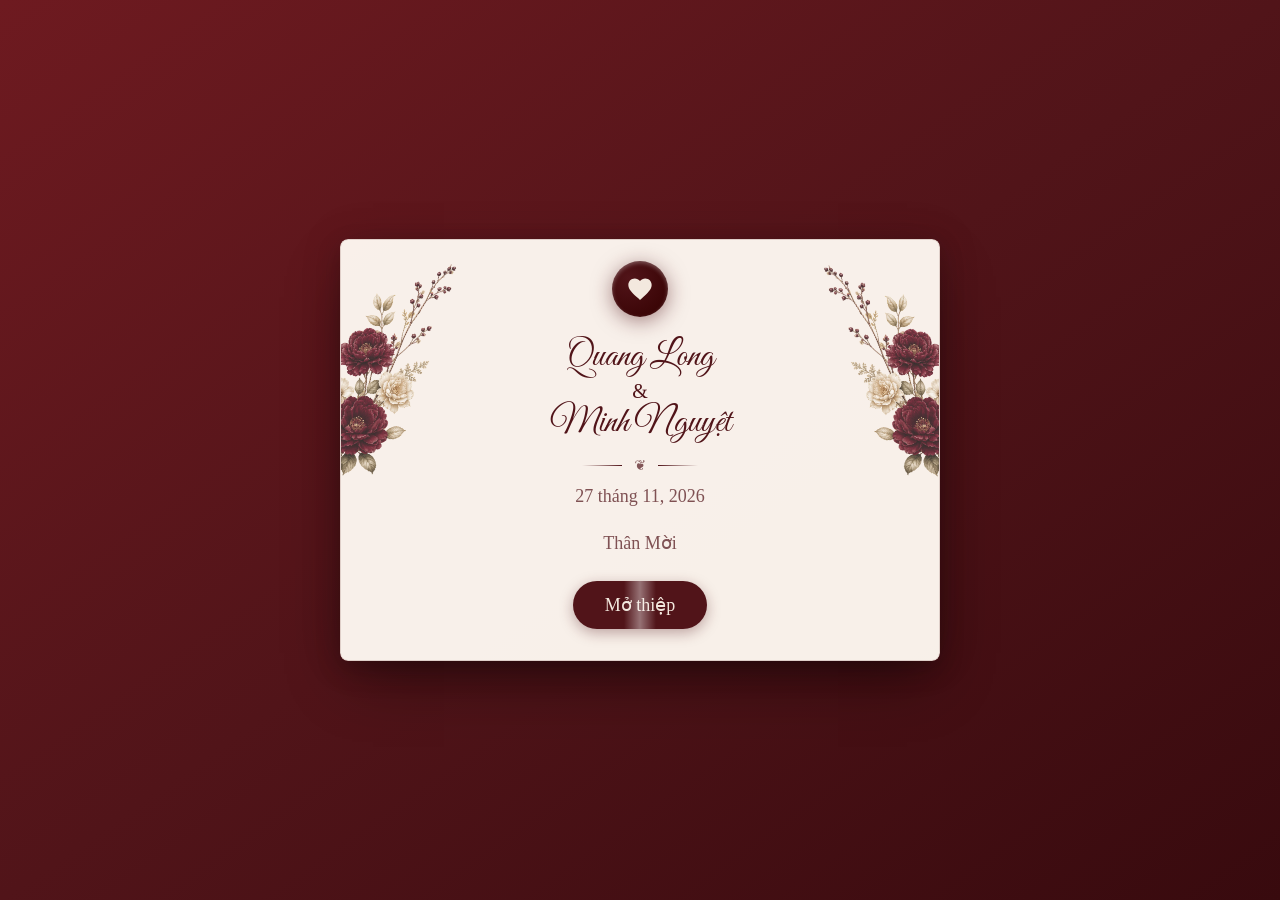
==== index.html @ a289c744 "Thiệp cưới Quang Long & Minh Nguyệt Co-Authored-By: Claude Opus 4.8 <noreply@anthropic.com>" ====
<!DOCTYPE html>
<html lang="vi" dir="ltr" data-theme="halloween">
<head>
  <meta charset="UTF-8">
  <meta name="viewport" content="width=device-width, initial-scale=1">
  <title>Thiệp cưới Quang Long &amp; Minh Nguyệt</title>
  <link rel="stylesheet" href="css/style.css">
</head>
<body class="font-sans">
  <div class="demo-page">
    <audio style="display:none" loop preload="auto" src="assets/music/nhac-nen.mp3"></audio>
    <div id="invitation" style="display: none;">
      <div class="min-h-screen w-full bg-white">
        <main class="min-h-screen w-full">
          <div class="flex w-full justify-center overflow-x-clip bg-white">
            <div class="pc-frame relative w-full max-w-[480px] md:max-w-[900px] md:mx-auto overflow-hidden md:border md:border-[#51141922] isolate" style="background-color: rgb(255, 247, 235); color: rgb(81, 20, 25);">
              <div aria-hidden="true" class="pointer-events-none absolute inset-0 z-0" style="background-image: url('assets/img/paper.webp'); background-size: 100% auto; background-position: center top; mix-blend-mode: multiply; opacity: 0.5;"></div>
              <header class="relative z-10 flex flex-col items-center overflow-x-clip px-9 pt-15 pb-14 text-center">
                <img alt="" aria-hidden="true" class="pointer-events-none absolute max-w-none object-contain opacity-[0.1] left-1/2 top-[26%] w-[170%] -translate-x-1/2" src="assets/img/castle-background.webp">
                <p class="relative z-10 whitespace-pre-line text-[15px] uppercase md:text-[18px]" style="font-family: 'Cormorant Garamond', 'Times New Roman', serif; color: rgb(89, 3, 16); letter-spacing: 0.16em; font-weight: 600;">Save The Date</p>
                <div class="relative z-10 mt-24 w-[82%] max-w-[330px] md:mt-28 md:max-w-[420px]">
                  <div class="relative aspect-[333/384]"><img alt="" aria-hidden="true" class="pointer-events-none absolute inset-0 z-10 w-full max-w-none" src="assets/img/envelope-background.webp"><div class="absolute left-[33%] top-[-2%] z-20 w-[64%]" style="animation: 6.5s ease-in-out 0.4s infinite normal none running drFloat; will-change: transform;"><div class="aspect-[221/309] rotate-[12deg] border-[7px] border-white bg-white shadow-[2px_2px_4px_rgba(0,0,0,0.25)]"><img alt="" class="h-full w-full object-cover" src="assets/img/cdecf6cfe2eeb3cfd63829abde62f1066f10a364ec27d4c997c0f51012c8803e.webp"></div></div><span aria-hidden="true" class="pointer-events-none absolute block -left-[2%] -top-[12%] z-[25] w-[42%]"><span class="block" style="animation: 5s ease-in-out 0s infinite normal none running drFloat; will-change: transform;"><img alt="" class="block w-full max-w-none object-contain drop-shadow-[3px_4px_3px_rgba(0,0,0,0.3)] rotate-[-17deg]" src="assets/img/flower2-decoration.webp"></span></span><img alt="" aria-hidden="true" class="pointer-events-none absolute bottom-0 left-0 z-30 w-full max-w-none" src="assets/img/envelope-cover.webp"></div>
                </div>
                <div class="cd-name-wrap relative z-10 mt-16 flex flex-col items-center gap-[22px] md:mt-20">
                  <p class="cd-script-name text-[clamp(38px,11vw,46px)] leading-none md:text-[58px]" style="font-family: 'Viaoda Libre', 'The Nautigal', cursive; color: rgb(81, 20, 25);">Nguyễn Quang Long</p>
                  <span aria-hidden="true" class="pointer-events-none absolute top-[37%] -translate-y-1/2 translate-x-[0px] text-[92px] leading-none md:text-[120px]" style="font-family: 'The Nautigal', cursive; color: rgba(81, 20, 25, 0.15);">&amp;</span>
                  <p class="cd-script-name text-[clamp(38px,11vw,46px)] leading-none md:text-[58px]" style="font-family: 'Viaoda Libre', 'The Nautigal', cursive; color: rgb(81, 20, 25);">Nguyễn Thị Minh Nguyệt</p>
                </div>
              </header>
              <section class="relative z-10 mx-auto w-[88%] max-w-[420px] md:max-w-[560px]"><span aria-hidden="true" class="pointer-events-none absolute block -right-[22%] bottom-[30%] z-20 w-[40%]" style="will-change: transform; transform: translateY(40px);"><span class="block" style="animation: 5.5s ease-in-out 0.6s infinite normal none running drFloat; will-change: transform;"><img alt="" class="block w-full max-w-none object-contain drop-shadow-[3px_4px_3px_rgba(0,0,0,0.3)]" src="assets/img/flower2-decoration.webp"></span></span><div class="relative overflow-hidden rounded-[13px] px-5 pb-10 pt-9 text-center shadow-[4px_4px_10px_rgba(0,0,0,0.25)]"><div aria-hidden="true" class="absolute inset-0 rounded-[13px]" style="background-color: rgb(81, 20, 25);"></div><img alt="" aria-hidden="true" class="pointer-events-none absolute inset-0 size-full max-w-none object-cover mix-blend-multiply opacity-40 rounded-[13px]" src="assets/img/paper.webp"><div class="relative z-10 flex flex-col items-center gap-6"><h2 class="uppercase text-center relative z-10" style="color: rgb(236, 228, 216); font-family: 'Times New Roman', serif; font-weight: 700; letter-spacing: 0.03em;"><span class="text-[20px]"><span dir="auto">THÔNG TIN LỄ CƯỚI</span></span></h2><div class="relative grid grid-cols-[1fr_auto_1fr] grid-rows-[repeat(4,auto)] justify-center gap-x-8 gap-y-[3px] text-center" style="color: rgb(236, 228, 216); font-family: Baskerville, 'Times New Roman', serif;"><div class="row-span-4 grid min-w-0 grid-rows-subgrid justify-items-center"><span class="text-[12px]" style="color: rgba(236, 228, 216, 0.7);"><span dir="auto">Ông Bà</span></span><span class="text-[12px] font-semibold [overflow-wrap:anywhere] [overflow-wrap:anywhere]" style="color: rgb(236, 228, 216); font-size: 16px;"><span dir="auto">Nguyễn Văn Hát</span></span><span class="text-[12px] font-semibold [overflow-wrap:anywhere] [overflow-wrap:anywhere]" style="color: rgb(236, 228, 216); font-size: 16px;"><span dir="auto">Nguyễn Thị Nga</span></span><div class="whitespace-pre-line [overflow-wrap:anywhere] mt-1 flex w-full flex-col whitespace-pre-line text-[10px] leading-tight" style="color: rgba(236, 228, 216, 0.7);"><span dir="auto">Bắc Ninh</span></div></div><div class="row-span-4 h-[50px] w-[1px] shrink-0 self-center" style="background-color: rgba(236, 228, 216, 0.4);"></div><div class="row-span-4 grid min-w-0 grid-rows-subgrid justify-items-center"><span class="text-[12px]" style="color: rgba(236, 228, 216, 0.7);"><span dir="auto">Ông Bà</span></span><span class="text-[12px] font-semibold [overflow-wrap:anywhere] [overflow-wrap:anywhere]" style="color: rgb(236, 228, 216); font-size: 16px;"><span dir="auto">Nguyễn Hải Hoàng</span></span><span class="text-[12px] font-semibold [overflow-wrap:anywhere] [overflow-wrap:anywhere]" style="color: rgb(236, 228, 216); font-size: 16px;"><span dir="auto">Nguyễn Thị Thùy Dương</span></span><div class="whitespace-pre-line [overflow-wrap:anywhere] mt-1 flex w-full flex-col whitespace-pre-line text-[10px] leading-tight" style="color: rgba(236, 228, 216, 0.7);"><span dir="auto">Bắc Ninh</span></div></div></div><div class="relative flex flex-col gap-1 text-center text-[12px] md:text-[13px] mx-auto md:max-w-[560px]" style="white-space: pre-line; font-family: Baskerville, 'Times New Roman', serif; color: rgb(236, 228, 216);"><span dir="auto">TRÂN TRỌNG BÁO TIN
LỄ THÀNH HÔN CỦA CON CHÚNG TÔI</span></div><div class="w-full min-w-0 relative flex w-full min-w-0 flex-col items-center text-center gap-3 md:gap-4"><h3 class="w-[80%] min-h-[80px] flex items-center justify-center leading-[52px] md:leading-[60px] whitespace-nowrap" style="font-size: 46px; font-family: 'Viaoda Libre', 'The Nautigal', cursive; color: rgb(236, 228, 216);">Quang Long</h3><div class="text-[10px] uppercase" style="color: rgba(236, 228, 216, 0.7); font-family: Uchen, Baskerville, serif; letter-spacing: 0.14em;"><span dir="auto">Trưởng Nam</span></div><div class="text-[35px]" style="color: rgb(236, 228, 216); font-family: 'Ms Madi', cursive;">&amp;</div><h3 class="w-[80%] min-h-[80px] flex items-center justify-center leading-[52px] md:leading-[60px] whitespace-nowrap" style="font-size: 46px; font-family: 'Viaoda Libre', 'The Nautigal', cursive; color: rgb(236, 228, 216);">Minh Nguyệt</h3><div class="text-[10px] uppercase" style="color: rgba(236, 228, 216, 0.7); font-family: Uchen, Baskerville, serif; letter-spacing: 0.14em;"><span dir="auto">Trưởng Nữ</span></div></div><div class="relative flex flex-col items-center gap-4 md:gap-5 text-center" style="font-family: Baskerville, 'Times New Roman', serif;"><div style="color: rgba(236, 228, 216, 0.7);"><span dir="auto" class="whitespace-pre-line font-normal text-[16px] md:text-[18px] text-center">LỄ THÀNH HÔN ĐƯỢC CỬ HÀNH TẠI
TƯ GIA</span></div><div class="flex w-full max-w-[180px] md:max-w-[210px] items-center justify-between px-0 text-[13px] md:text-[15px] uppercase whitespace-nowrap min-w-max gap-x-3" style="color: rgba(236, 228, 216, 0.7);"><span>VÀO LÚC 16:00</span><span><span dir="auto">THỨ SÁU</span></span></div><div class="flex items-center justify-center gap-4" style="color: rgb(236, 228, 216);"><span class="text-[40px] md:text-[46px] leading-none" style="font-family: 'Times New Roman', serif; color: rgb(236, 228, 216);">27</span><div class="h-[46px] w-px" style="background-color: rgba(236, 228, 216, 0.45);"></div><div class="flex flex-col items-start justify-center gap-1 text-left"><span class="text-[14px] md:text-[18px] uppercase" style="font-family: 'Times New Roman', serif; color: rgb(236, 228, 216);"><span dir="auto">THÁNG 11</span></span><span class="text-[14px] md:text-[18px] uppercase" style="font-family: 'Times New Roman', serif; color: rgb(236, 228, 216);">2026</span></div></div><div class="text-xs md:text-sm uppercase tracking-[0.12em] px-0" style="color: rgba(236, 228, 216, 0.7); font-family: Baskerville, 'Times New Roman', serif;">(Tức ngày 19 tháng 10 năm Bính Ngọ)</div></div></div></div></section>
              <div class="relative z-10 overflow-x-clip"><img alt="" aria-hidden="true" class="pointer-events-none absolute max-w-none object-contain opacity-[0.1] left-1/2 top-[-6%] w-[150%] -translate-x-1/2" src="assets/img/castle-background.webp"><div class="relative z-10 flex flex-col items-center px-6 pb-10 pt-10"><h2 class="uppercase text-center relative z-10" style="color: rgb(81, 20, 25); font-family: 'Times New Roman', serif; font-weight: 700; font-size: 22px; letter-spacing: 0.03em;"><span dir="auto">Album Ảnh</span></h2><div class="relative z-10 mt-5 w-full max-w-[380px] md:max-w-[600px]"><div class="relative h-[340px] md:h-[520px] touch-pan-y"><button type="button" aria-label="Previous photo" class="hidden md:flex absolute left-0 top-1/2 -translate-y-1/2 z-[200] w-8 h-8 items-center justify-center rounded-full bg-base-200/60 hover:bg-base-200 transition-colors" id="album-prev"><svg class="w-4 h-4" fill="none" stroke="currentColor" stroke-width="2.5" viewBox="0 0 24 24"><path stroke-linecap="round" stroke-linejoin="round" d="M15.75 19.5L8.25 12l7.5-7.5"/></svg></button><button type="button" aria-label="Next photo" class="hidden md:flex absolute right-0 top-1/2 -translate-y-1/2 z-[200] w-8 h-8 items-center justify-center rounded-full bg-base-200/60 hover:bg-base-200 transition-colors" id="album-next"><svg class="w-4 h-4" fill="none" stroke="currentColor" stroke-width="2.5" viewBox="0 0 24 24"><path stroke-linecap="round" stroke-linejoin="round" d="M8.25 4.5l7.5 7.5-7.5 7.5"/></svg></button><div class="relative w-full h-full flex items-center justify-center" style="perspective: 1000px;" id="album-stage"><div style="aspect-ratio: 0.666992 / 1; transition-duration: 1100ms; transform: translateX(0%) translateZ(0px) rotateY(0deg) scale(1); opacity: 1; z-index: 100;" class="absolute h-[92%] rounded-2xl overflow-hidden shadow-xl cursor-pointer transition-all ease-in-out ring-2 ring-white/30"><img alt="Wedding photo 1" class="h-full w-full object-cover" src="assets/img/abd329aeb24dfdb5db34be2cd39ccbe4b5b0f943f66a89f8c855b2d615cc4e24.webp" style="object-position: 50% 50%;"></div><div style="aspect-ratio: 0.666504 / 1; transition-duration: 1100ms; transform: translateX(60%) translateZ(-150px) rotateY(45deg) scale(0.85); opacity: 0.75; z-index: 99;" class="absolute h-[92%] rounded-2xl overflow-hidden shadow-xl cursor-pointer transition-all ease-in-out"><img alt="Wedding photo 2" class="h-full w-full object-cover" src="assets/img/09c78712bd94460430a8a633a8e72a0576016ea56e183d89d97c551649ee9ece.webp" style="object-position: 50% 50%;"></div><div style="aspect-ratio: 0.666992 / 1; transition-duration: 1100ms; transform: translateX(120%) translateZ(-300px) rotateY(90deg) scale(0.7); opacity: 0.5; z-index: 98;" class="absolute h-[92%] rounded-2xl overflow-hidden shadow-xl cursor-pointer transition-all ease-in-out"><img alt="Wedding photo 3" class="h-full w-full object-cover" src="assets/img/d7695e2fed94d3347e78455624c26164a088b3a365bce422de1ef752fdcab2c1.webp" style="object-position: 50% 50%;"></div><div style="aspect-ratio: 0.666992 / 1; transition-duration: 1100ms; transform: translateX(180%) translateZ(-450px) rotateY(135deg) scale(0.7); opacity: 0.3; z-index: 97;" class="absolute h-[92%] rounded-2xl overflow-hidden shadow-xl cursor-pointer transition-all ease-in-out"><img alt="Wedding photo 4" class="h-full w-full object-cover" src="assets/img/07db56b959aa4410010132a54bfbedd0518e911389a0c6623b946096377bbb97.webp" style="object-position: 50% 50%;"></div><div style="aspect-ratio: 0.713867 / 1; transition-duration: 1100ms; transform: translateX(-180%) translateZ(-450px) rotateY(-135deg) scale(0.7); opacity: 0.3; z-index: 97;" class="absolute h-[92%] rounded-2xl overflow-hidden shadow-xl cursor-pointer transition-all ease-in-out"><img alt="Wedding photo 5" class="h-full w-full object-cover" src="assets/img/a054d52f9d4d1ed606a4226463f555e359dee874ba7138eab94e10a18b39ddda.webp" style="object-position: 50% 50%;"></div><div style="aspect-ratio: 0.666992 / 1; transition-duration: 1100ms; transform: translateX(-120%) translateZ(-300px) rotateY(-90deg) scale(0.7); opacity: 0.5; z-index: 98;" class="absolute h-[92%] rounded-2xl overflow-hidden shadow-xl cursor-pointer transition-all ease-in-out"><img alt="Wedding photo 6" class="h-full w-full object-cover" src="assets/img/1cfc881768c6a5c42054d40c4239f4f56b59a159692734f3deb8e79fc55499d2.webp" style="object-position: 50% 50%;"></div><div style="aspect-ratio: 0.666992 / 1; transition-duration: 1100ms; transform: translateX(-60%) translateZ(-150px) rotateY(-45deg) scale(0.85); opacity: 0.75; z-index: 99;" class="absolute h-[92%] rounded-2xl overflow-hidden shadow-xl cursor-pointer transition-all ease-in-out"><img alt="Wedding photo 7" class="h-full w-full object-cover" src="assets/img/e13655d0de07f307824d9dd1ad5a399434ebc0c016d86aaa4c1bde7452a4abb1.webp" style="object-position: 50% 50%;"></div></div></div><div class="flex justify-center gap-1.5 mt-3" id="album-dots"><button type="button" aria-label="Go to photo 1" class="rounded-full transition-all duration-300 h-2 bg-current w-6 opacity-70"></button><button type="button" aria-label="Go to photo 2" class="rounded-full transition-all duration-300 w-2 h-2 bg-current opacity-25 hover:opacity-40"></button><button type="button" aria-label="Go to photo 3" class="rounded-full transition-all duration-300 w-2 h-2 bg-current opacity-25 hover:opacity-40"></button><button type="button" aria-label="Go to photo 4" class="rounded-full transition-all duration-300 w-2 h-2 bg-current opacity-25 hover:opacity-40"></button><button type="button" aria-label="Go to photo 5" class="rounded-full transition-all duration-300 w-2 h-2 bg-current opacity-25 hover:opacity-40"></button><button type="button" aria-label="Go to photo 6" class="rounded-full transition-all duration-300 w-2 h-2 bg-current opacity-25 hover:opacity-40"></button><button type="button" aria-label="Go to photo 7" class="rounded-full transition-all duration-300 w-2 h-2 bg-current opacity-25 hover:opacity-40"></button></div></div></div></div>
              <section class="relative z-10 mx-auto mb-4 w-[88%] max-w-[420px] md:max-w-[560px]"><span aria-hidden="true" class="pointer-events-none absolute block -left-[18%] top-[10%] z-20 w-[24%]" style="will-change: transform; transform: translateY(40px);"><span class="block" style="animation: 6s ease-in-out 0.3s infinite normal none running drFloat; will-change: transform;"><img alt="" class="block w-full max-w-none object-contain drop-shadow-[3px_4px_3px_rgba(0,0,0,0.3)]" src="assets/img/flower2-decoration.webp"></span></span><div class="relative overflow-hidden rounded-[10px] px-5 py-9 text-center shadow-[4px_4px_10px_rgba(0,0,0,0.25)]"><div aria-hidden="true" class="absolute inset-0 rounded-[10px]" style="background-color: rgb(81, 20, 25);"></div><img alt="" aria-hidden="true" class="pointer-events-none absolute inset-0 size-full max-w-none object-cover mix-blend-multiply opacity-40 rounded-[10px]" src="assets/img/paper.webp"><div class="relative z-10 flex flex-col items-center gap-6"><h2 class="uppercase text-center relative z-10" style="color: rgb(236, 228, 216); font-family: 'Times New Roman', serif; font-weight: 700; letter-spacing: 0.03em;"><span class="text-[20px]"><span dir="auto">THÔNG TIN TIỆC CƯỚI</span></span></h2><div class="flex flex-col items-center gap-4 md:gap-5 text-center" style="font-family: Baskerville, 'Times New Roman', serif; color: rgb(236, 228, 216);"><h3 class="font-normal uppercase text-[20px] md:text-[26px] flex flex-col items-center" style="color: rgb(236, 228, 216); font-family: Baskerville, 'Times New Roman', serif; text-transform: uppercase;"><span dir="auto">Tiệc cưới sẽ diễn ra vào lúc:</span></h3><div class="flex w-full max-w-[130px] items-center justify-between px-0 text-[13px] md:text-[15px] uppercase whitespace-nowrap min-w-max gap-x-3" style="color: rgba(236, 228, 216, 0.7); font-family: Baskerville, 'Times New Roman', serif;"><span>18:00</span><span><span dir="auto">THỨ SÁU</span></span></div><div class="flex items-center justify-center gap-4" style="color: rgb(236, 228, 216); font-family: 'Times New Roman', serif;"><span class="text-[40px] md:text-[46px] leading-none" style="color: rgb(236, 228, 216); font-family: 'Times New Roman', serif;">27</span><div class="h-[46px] w-px" style="background-color: rgba(236, 228, 216, 0.45);"></div><div class="flex flex-col items-start justify-center gap-1 text-left"><span class="text-[12px] md:text-[16px] uppercase" style="color: rgb(236, 228, 216); font-family: 'Times New Roman', serif;"><span dir="auto">THÁNG 11</span></span><span class="text-[18px] md:text-[24px]" style="color: rgb(236, 228, 216); font-family: 'Times New Roman', serif;">2026</span></div></div><div class="text-xs md:text-base uppercase tracking-[0.12em] px-0" style="color: rgba(236, 228, 216, 0.7); font-family: Baskerville, 'Times New Roman', serif;">(Tức ngày 19 tháng 10 năm Bính Ngọ)</div><div class="flex items-center justify-center gap-8 mt-4"><div class="flex flex-col items-center"><span class="text-xs uppercase tracking-wider" style="color: rgba(236, 228, 216, 0.7); font-family: Baskerville, 'Times New Roman', serif;"><span dir="auto">Đón khách</span></span><span class="text-lg md:text-xl font-medium mt-1" style="color: rgb(236, 228, 216); font-family: Baskerville, 'Times New Roman', serif;">17:30</span></div><div class="flex flex-col items-center"><span class="text-xs uppercase tracking-wider" style="color: rgba(236, 228, 216, 0.7); font-family: Baskerville, 'Times New Roman', serif;"><span dir="auto">Khai tiệc</span></span><span class="text-lg md:text-xl font-medium mt-1" style="color: rgb(236, 228, 216); font-family: Baskerville, 'Times New Roman', serif;">18:00</span></div></div><div class="mt-3 mx-auto w-fit max-w-full overflow-hidden rounded-[10px] px-4 pb-4 pt-2" style="background-color: rgb(236, 228, 216);"><div class="w-full max-w-[280px] md:max-w-[310px] mx-auto rounded-lg overflow-hidden !max-w-none !w-[280px] md:!w-[330px] mx-auto" style="color: rgb(81, 20, 25);"><div class="text-center py-2.5 text-[13px] md:text-[14px] font-semibold tracking-wide border-b !font-normal" style="border-color: color-mix(in srgb, rgb(81, 20, 25) 27%, transparent 73%); font-family: 'The Nautigal', cursive; color: rgb(81, 20, 25); font-size: 28px;">Tháng 11 / 2026</div><div class="grid grid-cols-7 border-b-2" style="border-color: rgb(81, 20, 25);"><div class="text-center py-1.5 text-[10px] md:text-[11px] font-medium opacity-60">T2</div><div class="text-center py-1.5 text-[10px] md:text-[11px] font-medium opacity-60">T3</div><div class="text-center py-1.5 text-[10px] md:text-[11px] font-medium opacity-60">T4</div><div class="text-center py-1.5 text-[10px] md:text-[11px] font-medium opacity-60">T5</div><div class="text-center py-1.5 text-[10px] md:text-[11px] font-medium opacity-60">T6</div><div class="text-center py-1.5 text-[10px] md:text-[11px] font-medium opacity-60">T7</div><div class="text-center py-1.5 text-[10px] md:text-[11px] font-medium opacity-60">CN</div></div><div class="grid grid-cols-7 gap-y-0.5 px-1 py-2"><div class="flex items-center justify-center h-[30px] md:h-[34px]"></div><div class="flex items-center justify-center h-[30px] md:h-[34px]"></div><div class="flex items-center justify-center h-[30px] md:h-[34px]"></div><div class="flex items-center justify-center h-[30px] md:h-[34px]"></div><div class="flex items-center justify-center h-[30px] md:h-[34px]"></div><div class="flex items-center justify-center h-[30px] md:h-[34px]"></div><div class="flex items-center justify-center h-[30px] md:h-[34px]"><span class="text-[12px] md:text-[13px]">1</span></div><div class="flex items-center justify-center h-[30px] md:h-[34px]"><span class="text-[12px] md:text-[13px]">2</span></div><div class="flex items-center justify-center h-[30px] md:h-[34px]"><span class="text-[12px] md:text-[13px]">3</span></div><div class="flex items-center justify-center h-[30px] md:h-[34px]"><span class="text-[12px] md:text-[13px]">4</span></div><div class="flex items-center justify-center h-[30px] md:h-[34px]"><span class="text-[12px] md:text-[13px]">5</span></div><div class="flex items-center justify-center h-[30px] md:h-[34px]"><span class="text-[12px] md:text-[13px]">6</span></div><div class="flex items-center justify-center h-[30px] md:h-[34px]"><span class="text-[12px] md:text-[13px]">7</span></div><div class="flex items-center justify-center h-[30px] md:h-[34px]"><span class="text-[12px] md:text-[13px]">8</span></div><div class="flex items-center justify-center h-[30px] md:h-[34px]"><span class="text-[12px] md:text-[13px]">9</span></div><div class="flex items-center justify-center h-[30px] md:h-[34px]"><span class="text-[12px] md:text-[13px]">10</span></div><div class="flex items-center justify-center h-[30px] md:h-[34px]"><span class="text-[12px] md:text-[13px]">11</span></div><div class="flex items-center justify-center h-[30px] md:h-[34px]"><span class="text-[12px] md:text-[13px]">12</span></div><div class="flex items-center justify-center h-[30px] md:h-[34px]"><span class="text-[12px] md:text-[13px]">13</span></div><div class="flex items-center justify-center h-[30px] md:h-[34px]"><span class="text-[12px] md:text-[13px]">14</span></div><div class="flex items-center justify-center h-[30px] md:h-[34px]"><span class="text-[12px] md:text-[13px]">15</span></div><div class="flex items-center justify-center h-[30px] md:h-[34px]"><span class="text-[12px] md:text-[13px]">16</span></div><div class="flex items-center justify-center h-[30px] md:h-[34px]"><span class="text-[12px] md:text-[13px]">17</span></div><div class="flex items-center justify-center h-[30px] md:h-[34px]"><span class="text-[12px] md:text-[13px]">18</span></div><div class="flex items-center justify-center h-[30px] md:h-[34px]"><span class="text-[12px] md:text-[13px]">19</span></div><div class="flex items-center justify-center h-[30px] md:h-[34px]"><span class="text-[12px] md:text-[13px]">20</span></div><div class="flex items-center justify-center h-[30px] md:h-[34px]"><span class="text-[12px] md:text-[13px]">21</span></div><div class="flex items-center justify-center h-[30px] md:h-[34px]"><span class="text-[12px] md:text-[13px]">22</span></div><div class="flex items-center justify-center h-[30px] md:h-[34px]"><span class="text-[12px] md:text-[13px]">23</span></div><div class="flex items-center justify-center h-[30px] md:h-[34px]"><span class="text-[12px] md:text-[13px]">24</span></div><div class="flex items-center justify-center h-[30px] md:h-[34px]"><span class="text-[12px] md:text-[13px]">25</span></div><div class="flex items-center justify-center h-[30px] md:h-[34px]"><span class="text-[12px] md:text-[13px]">26</span></div><div class="flex items-center justify-center h-[30px] md:h-[34px]"><div class="relative w-[26px] h-[24px] md:w-[30px] md:h-[28px] flex items-center justify-center"><svg viewBox="0 0 24 22" class="absolute inset-0 w-full h-full drop-shadow-sm" fill="#511419"><path d="M12 21C12 21 1.5 13.5 1.5 7.5C1.5 4.46 3.96 2 7 2C8.76 2 10.35 2.81 11.4 4.09L12 4.8L12.6 4.09C13.65 2.81 15.24 2 17 2C20.04 2 22.5 4.46 22.5 7.5C22.5 13.5 12 21 12 21Z"/></svg><span class="relative z-10 text-[11px] md:text-[12px] font-bold" style="color: rgb(255, 255, 255);">27</span></div></div><div class="flex items-center justify-center h-[30px] md:h-[34px]"><span class="text-[12px] md:text-[13px]">28</span></div><div class="flex items-center justify-center h-[30px] md:h-[34px]"><span class="text-[12px] md:text-[13px]">29</span></div><div class="flex items-center justify-center h-[30px] md:h-[34px]"><span class="text-[12px] md:text-[13px]">30</span></div></div></div></div><a href="https://www.google.com/calendar/render?action=TEMPLATE&amp;text=L%E1%BB%85%20c%C6%B0%E1%BB%9Bi%20Nguy%E1%BB%85n%20Quang%20Long%20%26%20Nguy%E1%BB%85n%20Th%E1%BB%8B%20Minh%20Nguy%E1%BB%87t&amp;dates=20261127T090000Z/20261127T110000Z&amp;ctz=Asia/Ho_Chi_Minh&amp;details=L%E1%BB%85%20th%C3%A0nh%20h%C3%B4n%20c%E1%BB%A7a%20Nguy%E1%BB%85n%20Quang%20Long%20%26%20Nguy%E1%BB%85n%20Th%E1%BB%8B%20Minh%20Nguy%E1%BB%87t%20t%E1%BA%A1i%20119A%20%C4%90%C6%B0%E1%BB%9Dng%20%C3%82u%20C%C6%A1%2C%20Kinh%20B%E1%BA%AFc%2C%20B%E1%BA%AFc%20Ninh&amp;location=119A%20%C4%90%C6%B0%E1%BB%9Dng%20%C3%82u%20C%C6%A1%2C%20Kinh%20B%E1%BA%AFc%2C%20B%E1%BA%AFc%20Ninh" target="_blank" rel="noopener noreferrer" class="mt-3 inline-flex items-center justify-center text-sm underline underline-offset-4" style="color: rgb(236, 228, 216); font-family: 'Times New Roman', serif; background: none;"><span dir="auto">Thêm vào lịch</span></a></div></div></div></section>
              <div class="relative z-10 overflow-x-clip"><img alt="" aria-hidden="true" class="pointer-events-none absolute max-w-none object-contain opacity-[0.1] left-1/2 top-[-1%] w-[158%] -translate-x-1/2" src="assets/img/castle-background.webp"><section class="relative z-10 flex w-full flex-col items-center px-6 pb-8 pt-8"><div class="relative text-center"><h3 class="uppercase text-center" style="color: rgb(81, 20, 25); font-family: 'Times New Roman', serif; font-weight: 700; letter-spacing: 0.03em;"><span dir="auto">Tiệc cưới sẽ tổ chức tại</span></h3><div class="whitespace-pre-line mx-auto mt-2 max-w-[260px] text-center text-[12px] leading-relaxed md:max-w-[440px] md:text-[14px]" style="background-color: transparent; color: rgba(81, 20, 25, 0.8); font-family: Baskerville, 'Times New Roman', serif;"><span dir="auto">Trung Tâm Tiệc Cưới Dolphin Palace
119A Đường Âu Cơ, phường Kinh Bắc, Bắc Ninh</span></div></div><div class="relative flex flex-col items-center gap-4 md:gap-5 w-full"><iframe class="mt-3 h-[268px] w-full max-w-[338px] overflow-hidden rounded-[15px] md:h-[380px] md:max-w-[560px]" src="https://www.google.com/maps?q=Dolphin%20Palace%2C%20%C3%82u%20C%C6%A1%2C%20Kinh%20B%E1%BA%AFc%2C%20B%E1%BA%AFc%20Ninh&amp;output=embed" allowfullscreen referrerpolicy="no-referrer-when-downgrade" style="border-color: rgb(81, 20, 25);"></iframe><a href="https://www.google.com/maps/dir/?api=1&amp;destination=Nh%C3%A0%20h%C3%A0ng%20Dolphin%20-%20Trung%20t%C3%A2m%20T%E1%BB%95%20ch%E1%BB%A9c%20s%E1%BB%B1%20ki%E1%BB%87n%20%26%20Ti%E1%BB%87c%20c%C6%B0%E1%BB%9Bi%20Dolphin%20Palace%2C%20B%E1%BA%AFc%20Ninh" target="_blank" rel="noopener noreferrer" class="inline-flex items-center gap-2 rounded-full px-5 py-2 text-sm md:text-base font-semibold transition-transform hover:scale-[1.03]" style="background-color: transparent; color: rgba(81, 20, 25, 0.8); font-family: Baskerville, 'Times New Roman', serif;"><svg class="h-4 w-4 shrink-0" viewBox="0 0 24 24" fill="none" stroke="currentColor" stroke-width="2" stroke-linecap="round" stroke-linejoin="round" aria-hidden="true"><polygon points="3 11 22 2 13 21 11 13 3 11"/></svg><span>Chỉ đường</span></a></div></section></div>
              <section class="relative z-10 mx-auto my-4 w-[88%] max-w-[420px] md:max-w-[560px]"><span aria-hidden="true" class="pointer-events-none absolute block -right-[16%] -top-[12%] z-20 w-[30%]" style="will-change: transform; transform: translateY(40px);"><span class="block" style="animation: 5.2s ease-in-out 0.9s infinite normal none running drFloat; will-change: transform;"><img alt="" class="block w-full max-w-none object-contain drop-shadow-[3px_4px_3px_rgba(0,0,0,0.3)]" src="assets/img/flower2-decoration.webp"></span></span><div class="relative overflow-hidden rounded-[10px] px-6 py-9 shadow-[4px_4px_10px_rgba(0,0,0,0.25)]"><div aria-hidden="true" class="absolute inset-0 rounded-[10px]" style="background-color: rgb(81, 20, 25);"></div><img alt="" aria-hidden="true" class="pointer-events-none absolute inset-0 size-full max-w-none object-cover mix-blend-multiply opacity-40 rounded-[10px]" src="assets/img/paper.webp"><div class="relative z-10 flex flex-col gap-4 px-2"><h2 class="uppercase text-center text-[20px]" style="color: rgb(236, 228, 216); font-family: 'Times New Roman', serif; font-weight: 700; letter-spacing: 0.03em;"><span dir="auto">LỊCH TRÌNH NGÀY CƯỚI</span></h2><ol class="relative mx-auto grid w-full max-w-[460px] grid-cols-[minmax(0,1fr)_16px_minmax(0,1fr)] items-center gap-x-6 md:gap-x-8 gap-y-8 md:gap-y-10" style="font-family: 'Times New Roman', serif;"><li class="contents"><span class="pt-0.5 text-right text-[16px] md:text-[17px] tabular-nums tracking-wide leading-snug" style="color: rgb(236, 228, 216); font-family: 'Times New Roman', serif;">17:00</span><span aria-hidden="true" class="relative flex items-center justify-center self-stretch"><span class="absolute left-1/2 -translate-x-1/2 w-px top-1/2 -bottom-8 md:-bottom-10" style="background-color: color-mix(in srgb, rgb(236, 228, 216) 40%, transparent 60%);"></span><span class="relative block h-2.5 w-2.5 rounded-full" style="background-color: rgb(236, 228, 216); box-shadow: color-mix(in srgb, rgb(236, 228, 216) 13%, transparent 87%) 0px 0px 0px 2px;"></span></span><span class="text-[13px] md:text-[15px]" style="color: rgba(236, 228, 216, 0.7); font-family: 'Times New Roman', serif;"><span dir="auto">Đón khách</span></span></li><li class="contents"><span class="pt-0.5 text-right text-[16px] md:text-[17px] tabular-nums tracking-wide leading-snug" style="color: rgb(236, 228, 216); font-family: 'Times New Roman', serif;"><span class="relative inline-block"><span aria-hidden="true" class="absolute top-1/2 flex items-center justify-center -translate-y-1/2 right-full" style="margin-right: 30px;"><img alt="" aria-hidden="true" class="block h-10 w-10 shrink-0 object-contain" src="assets/img/camera.webp"></span>18:00</span></span><span aria-hidden="true" class="relative flex items-center justify-center self-stretch"><span class="absolute left-1/2 -translate-x-1/2 w-px -top-8 md:-top-10 -bottom-8 md:-bottom-10" style="background-color: color-mix(in srgb, rgb(236, 228, 216) 40%, transparent 60%);"></span><span class="relative block h-2.5 w-2.5 rounded-full" style="background-color: rgb(236, 228, 216); box-shadow: color-mix(in srgb, rgb(236, 228, 216) 13%, transparent 87%) 0px 0px 0px 2px;"></span></span><span class="text-[13px] md:text-[15px]" style="color: rgba(236, 228, 216, 0.7); font-family: 'Times New Roman', serif;"><span dir="auto">Khai tiệc</span></span></li><li class="contents"><span class="pt-0.5 text-right text-[16px] md:text-[17px] tabular-nums tracking-wide leading-snug" style="color: rgb(236, 228, 216); font-family: 'Times New Roman', serif;"><span class="relative inline-block"><span aria-hidden="true" class="absolute top-1/2 flex items-center justify-center -translate-y-1/2 right-full" style="margin-right: 30px;"><img alt="" aria-hidden="true" class="block h-10 w-10 shrink-0 object-contain" src="assets/img/cake.webp"></span>18:30</span></span><span aria-hidden="true" class="relative flex items-center justify-center self-stretch"><span class="absolute left-1/2 -translate-x-1/2 w-px -top-8 md:-top-10 -bottom-8 md:-bottom-10" style="background-color: color-mix(in srgb, rgb(236, 228, 216) 40%, transparent 60%);"></span><span class="relative block h-2.5 w-2.5 rounded-full" style="background-color: rgb(236, 228, 216); box-shadow: color-mix(in srgb, rgb(236, 228, 216) 13%, transparent 87%) 0px 0px 0px 2px;"></span></span><span class="text-[13px] md:text-[15px]" style="color: rgba(236, 228, 216, 0.7); font-family: 'Times New Roman', serif;"><span dir="auto">Nghi thức cưới</span></span></li><li class="contents"><span class="pt-0.5 text-right text-[16px] md:text-[17px] tabular-nums tracking-wide leading-snug" style="color: rgb(236, 228, 216); font-family: 'Times New Roman', serif;"><span class="relative inline-block"><span aria-hidden="true" class="absolute top-1/2 flex items-center justify-center -translate-y-1/2 right-full" style="margin-right: 30px;"><img alt="" aria-hidden="true" class="block h-10 w-10 shrink-0 object-contain" src="assets/img/cook.webp"></span>19:00</span></span><span aria-hidden="true" class="relative flex items-center justify-center self-stretch"><span class="absolute left-1/2 -translate-x-1/2 w-px -top-8 md:-top-10 -bottom-8 md:-bottom-10" style="background-color: color-mix(in srgb, rgb(236, 228, 216) 40%, transparent 60%);"></span><span class="relative block h-2.5 w-2.5 rounded-full" style="background-color: rgb(236, 228, 216); box-shadow: color-mix(in srgb, rgb(236, 228, 216) 13%, transparent 87%) 0px 0px 0px 2px;"></span></span><span class="text-[13px] md:text-[15px]" style="color: rgba(236, 228, 216, 0.7); font-family: 'Times New Roman', serif;"><span dir="auto">Cắt bánh &amp; nâng ly</span></span></li><li class="contents"><span class="pt-0.5 text-right text-[16px] md:text-[17px] tabular-nums tracking-wide leading-snug" style="color: rgb(236, 228, 216); font-family: 'Times New Roman', serif;">20:30</span><span aria-hidden="true" class="relative flex items-center justify-center self-stretch"><span class="absolute left-1/2 -translate-x-1/2 w-px -top-8 md:-top-10 bottom-1/2" style="background-color: color-mix(in srgb, rgb(236, 228, 216) 40%, transparent 60%);"></span><span class="relative block h-2.5 w-2.5 rounded-full" style="background-color: rgb(236, 228, 216); box-shadow: color-mix(in srgb, rgb(236, 228, 216) 13%, transparent 87%) 0px 0px 0px 2px;"></span></span><span class="text-[13px] md:text-[15px]" style="color: rgba(236, 228, 216, 0.7); font-family: 'Times New Roman', serif;"><span dir="auto">Kết thúc tiệc</span></span></li></ol></div></div></section>
              <div class="@container relative z-10 overflow-x-clip"><img alt="" aria-hidden="true" class="pointer-events-none absolute left-1/2 top-[-15px] md:top-[-30px] lg:top-[-30px] w-[120%] max-w-[650px] -translate-x-1/2 object-contain opacity-95 drop-shadow-[4px_4px_4px_rgba(0,0,0,0.25)]" src="assets/img/papernote-background.webp"><section class="relative z-10 px-6 pb-8 pt-[74px] md:pt-[120px] [&amp;_textarea]:h-[56px] md:[&amp;_textarea]:h-[110px] [&amp;_form]:max-w-[280px] md:[&amp;_form]:max-w-[380px] [&amp;>div:last-child]:mt-[max(60px,calc(109.3cqw-333px))] md:[&amp;>div:last-child]:mt-[110px]" style="color: rgb(81, 20, 25); font-family: 'Times New Roman', serif;"><div class="text-center"><h2 class="uppercase font-bold text-[20px] md:text-[24px] relative -translate-y-[-16px]" style="color: rgb(81, 20, 25); font-family: 'Times New Roman', serif; font-weight: 700; font-size: 22px; letter-spacing: 0.03em;"><span dir="auto">Sổ lưu bút</span></h2></div><form class="mt-6 mx-auto w-full max-w-full md:max-w-[600px]" id="wish-form"><div class="rounded-[8px] p-4" style="background: transparent;"><div class="mb-4"><input placeholder="Nhập tên*" class="w-full rounded-lg border px-4 py-3 text-sm focus:outline-none" maxlength="500" required type="text" value="" style="border-color: rgb(81, 20, 25); color: rgb(81, 20, 25); background-color: transparent;" id="wish-name"></div><textarea placeholder="Nhập lời chúc*" class="w-full rounded-lg border px-4 py-3 text-sm focus:outline-none" rows="4" maxlength="10000" required style="border-color: rgb(81, 20, 25); color: rgb(81, 20, 25); background-color: transparent; resize: none;" id="wish-message"></textarea><div class="-mt-[-5px] flex items-center justify-between text-xs"><div class="flex items-center text-xs space-x-1"><button type="button" class="p-2 rounded-lg transition-all duration-200 hover:scale-110 text-base leading-none" title="Tạo lời chúc bằng AI" style="background-color: rgba(81, 20, 25, 0.1); color: rgb(81, 20, 25);">🪄</button></div><button type="submit" class="rounded-full px-6 py-2 text-sm font-semibold text-white transition-transform hover:scale-105 disabled:cursor-not-allowed disabled:opacity-60" style="background-color: rgb(81, 20, 25); color: rgb(222, 217, 215);"><span dir="auto">GỬI LỜI CHÚC</span></button></div></div></form><div class="mt-8 w-full max-h-[500px] space-y-3 overflow-y-auto pr-2 mx-auto max-w-full md:max-w-[600px]" id="wish-list"><div class="rounded-[8px] border p-4 text-sm" style="border-color: rgba(81, 20, 25, 0.333); background-color: rgba(255, 255, 255, 0.55);"><div class="flex items-start justify-between"><span class="font-semibold" style="color: rgb(81, 20, 25);">Duy Khang</span><span class="text-xs opacity-70">12:30:49 26/7/2026</span></div><p class="mt-2 leading-relaxed">Chúc mừng ngày vui của hai bạn, trăm năm hạnh phúc bền lâu!</p></div><div class="rounded-[8px] border p-4 text-sm" style="border-color: rgba(81, 20, 25, 0.333); background-color: rgba(255, 255, 255, 0.55);"><div class="flex items-start justify-between"><span class="font-semibold" style="color: rgb(81, 20, 25);">Lan Chi</span><span class="text-xs opacity-70">12:30:49 26/7/2026</span></div><p class="mt-2 leading-relaxed">Đẹp đôi quá! Chúc hai bạn sống bên nhau đầu bạc răng long.</p></div><div class="rounded-[8px] border p-4 text-sm" style="border-color: rgba(81, 20, 25, 0.333); background-color: rgba(255, 255, 255, 0.55);"><div class="flex items-start justify-between"><span class="font-semibold" style="color: rgb(81, 20, 25);">Tuấn Anh</span><span class="text-xs opacity-70">12:30:49 26/7/2026</span></div><p class="mt-2 leading-relaxed">Mừng hạnh phúc hai bạn! Chúc gia đình nhỏ luôn đầy ắp tiếng cười.</p></div><div class="rounded-[8px] border p-4 text-sm" style="border-color: rgba(81, 20, 25, 0.333); background-color: rgba(255, 255, 255, 0.55);"><div class="flex items-start justify-between"><span class="font-semibold" style="color: rgb(81, 20, 25);">Khánh Vy</span><span class="text-xs opacity-70">12:30:49 26/7/2026</span></div><p class="mt-2 leading-relaxed">Chúc cô dâu chú rể luôn giữ được nụ cười này mãi mãi nhé!</p></div><div class="rounded-[8px] border p-4 text-sm" style="border-color: rgba(81, 20, 25, 0.333); background-color: rgba(255, 255, 255, 0.55);"><div class="flex items-start justify-between"><span class="font-semibold" style="color: rgb(81, 20, 25);">Gia Bảo</span><span class="text-xs opacity-70">12:30:49 26/7/2026</span></div><p class="mt-2 leading-relaxed">Nhìn thiệp là thấy tình yêu rồi. Chúc hai bạn trăm năm viên mãn!</p></div><div class="rounded-[8px] border p-4 text-sm" style="border-color: rgba(81, 20, 25, 0.333); background-color: rgba(255, 255, 255, 0.55);"><div class="flex items-start justify-between"><span class="font-semibold" style="color: rgb(81, 20, 25);">Phương Anh</span><span class="text-xs opacity-70">12:30:49 26/7/2026</span></div><p class="mt-2 leading-relaxed">Chúc đám cưới thật trọn vẹn và ấm áp. Hạnh phúc nhé hai bạn!</p></div><div class="rounded-[8px] border p-4 text-sm" style="border-color: rgba(81, 20, 25, 0.333); background-color: rgba(255, 255, 255, 0.55);"><div class="flex items-start justify-between"><span class="font-semibold" style="color: rgb(81, 20, 25);">Minh Đức</span><span class="text-xs opacity-70">12:30:49 26/7/2026</span></div><p class="mt-2 leading-relaxed">Cuối cùng cũng tới ngày trọng đại, chúc mừng cặp đôi xứng lứa vừa đôi!</p></div><div class="rounded-[8px] border p-4 text-sm" style="border-color: rgba(81, 20, 25, 0.333); background-color: rgba(255, 255, 255, 0.55);"><div class="flex items-start justify-between"><span class="font-semibold" style="color: rgb(81, 20, 25);">Thu Hà</span><span class="text-xs opacity-70">12:30:49 26/7/2026</span></div><p class="mt-2 leading-relaxed">Chúc hai bạn mãi mãi yêu thương và bên nhau trọn đời!</p></div><div class="rounded-[8px] border p-4 text-sm" style="border-color: rgba(81, 20, 25, 0.333); background-color: rgba(255, 255, 255, 0.55);"><div class="flex items-start justify-between"><span class="font-semibold" style="color: rgb(81, 20, 25);">Quang Long</span><span class="text-xs opacity-70">12:30:49 26/7/2026</span></div><p class="mt-2 leading-relaxed">Mẫu thiệp đẹp quá, tông đỏ đô sang trọng ghê. Chúc mừng hai bạn!</p></div><div class="rounded-[8px] border p-4 text-sm" style="border-color: rgba(81, 20, 25, 0.333); background-color: rgba(255, 255, 255, 0.55);"><div class="flex items-start justify-between"><span class="font-semibold" style="color: rgb(81, 20, 25);">Ngọc Trâm</span><span class="text-xs opacity-70">12:30:49 26/7/2026</span></div><p class="mt-2 leading-relaxed">Chúc Quang Long và Minh Nguyệt trăm năm hạnh phúc, sớm sinh quý tử nhé!</p></div></div></section></div>
              <div class="relative z-10 overflow-x-clip"><img alt="" aria-hidden="true" class="pointer-events-none absolute max-w-none object-contain opacity-[0.1] left-1/2 top-[6%] w-[155%] -translate-x-1/2" src="assets/img/castle-background.webp"><div class="flex flex-col items-center justify-center py-8 relative z-10 flex flex-col items-center px-6 pb-10 pt-8" style="background-color: transparent;"><h2 class="mb-4 uppercase text-[20px] &quot;Times New Roman&quot;, serif flex flex-col items-center" style="color: rgb(81, 20, 25); font-family: 'Times New Roman', serif; font-weight: 700; letter-spacing: 0.03em;"><span dir="auto">Hộp Quà Mừng</span></h2><button type="button" aria-label="Mở hộp mừng cưới" class="sc-gift group relative cursor-pointer outline-none border-none bg-transparent" style="width: 250px; height: 357px;" id="gift-open"><div class="sc-gift relative w-full h-full flex items-end justify-center pb-[48px]"><span class="sc-gift ienv-sparkle absolute pointer-events-none z-20" style="top: 6%; left: 12%; color: rgb(181, 139, 47); font-size: 20.9px;">✦</span><span class="sc-gift ienv-sparkle-2 absolute pointer-events-none z-20" style="top: 14%; right: 8%; color: rgb(181, 139, 47); font-size: 15.2px;">✦</span><span class="sc-gift ienv-sparkle-3 absolute pointer-events-none z-20" style="top: 34%; left: 3%; color: rgb(181, 139, 47); font-size: 13.3px;">✦</span><span class="sc-gift ienv-sparkle-4 absolute pointer-events-none z-20" style="top: 24%; right: 3%; color: rgb(181, 139, 47); font-size: 13.3px;">✦</span><div class="sc-gift relative" style="width: 190px; height: 275px;"><div class="sc-gift ienv-shadow absolute pointer-events-none" style="left: 50%; bottom: -6px; width: 125.4px; height: 11px; margin-left: -62.7px; border-radius: 50%; background-color: rgba(0, 0, 0, 0.45); filter: blur(4px); z-index: 0; will-change: transform, opacity;"></div><img alt="" class="sc-gift ienv-back absolute inset-0 pointer-events-none" src="assets/img/minimalism_darkred.webp" style="width: 100%; height: 100%; object-fit: contain; object-position: center bottom; transform-origin: 50% 100%; transform: translateX(20%) translateY(-10%) scale(-0.8, 0.8) rotate(-15deg); z-index: 1; filter: drop-shadow(rgba(0, 0, 0, 0.18) 0px 8px 14px); will-change: transform;"><img alt="" class="sc-gift ienv-card absolute inset-0 pointer-events-none" src="assets/img/minimalism_darkred.webp" style="width: 100%; height: 100%; object-fit: contain; object-position: center bottom; rotate: -10deg; z-index: 2; filter: drop-shadow(rgba(0, 0, 0, 0.22) 0px 10px 18px); will-change: transform;"></div></div><p class="sc-gift ienv-hint absolute bottom-0 left-1/2 -translate-x-1/2 text-xs whitespace-nowrap font-medium" style="color: rgb(81, 20, 25);"><span dir="auto">Nhấn để mở</span></p></button><dialog class="modal modal-bottom sm:modal-middle" id="gift-dialog"><div class="modal-box max-w-lg sm:max-w-xl p-0 max-h-[90vh] overflow-y-auto" style="background-color: rgb(255, 247, 235);"><div class="relative px-6 pt-6 pb-4 text-center" style="background-color: rgb(81, 20, 25);"><button type="button" class="btn btn-sm btn-circle btn-ghost absolute right-3 top-3 text-white/80 hover:text-white hover:bg-white/20" id="gift-close"><svg class="h-5 w-5" fill="none" viewBox="0 0 24 24" stroke="currentColor"><path stroke-linecap="round" stroke-linejoin="round" stroke-width="2" d="M6 18L18 6M6 6l12 12"/></svg></button><h2 class="uppercase text-[20px] &quot;Times New Roman&quot;, serif" style="text-shadow: rgba(0, 0, 0, 0.2) 1px 1px 2px; font-family: 'Times New Roman', serif; font-weight: 700; letter-spacing: 0.03em; color: white;">Hộp Quà Mừng</h2></div><div class="p-4 sm:p-6"><div class="flex flex-col items-center gap-4 sm:flex-row sm:flex-wrap sm:items-start sm:justify-center" style="color: rgb(81, 20, 25);"><div class="flex flex-col items-center flex-1 max-w-[180px] sm:max-w-none"><h3 class="mb-2 text-xs min-h-[2rem] flex items-start justify-center font-medium text-center line-clamp-2" style="color: rgb(81, 20, 25);">Chú Rể - Nguyễn Quang Long</h3><div class="w-32 h-32 sm:w-40 sm:h-40 bg-white rounded-xl p-2 shadow-lg flex items-center justify-center" style="border: 2px solid rgba(81, 20, 25, 0.125);"><img alt="QR - Chú Rể - Nguyễn Quang Long" class="w-full h-full object-contain" src="assets/img/qr-chu-re.png"></div><div class="mt-2 text-center space-y-0.5"><p class="text-[10px]" style="color: rgb(81, 20, 25);">Ngân hàng</p><p class="text-[10px] font-mono" style="color: rgb(81, 20, 25);">—</p><p class="text-[10px] font-semibold" style="color: rgb(81, 20, 25);">NGUYEN QUANG LONG</p></div><button type="button" class="mt-1.5 text-[10px] px-2 py-1 inline-flex items-center gap-1 font-medium rounded-full transition-colors" style="color: rgb(81, 20, 25); background-color: rgba(81, 20, 25, 0.082);"><svg class="w-3 h-3" fill="none" stroke="currentColor" viewBox="0 0 24 24" stroke-width="2"><path stroke-linecap="round" stroke-linejoin="round" d="M4 16v1a3 3 0 003 3h10a3 3 0 003-3v-1m-4-4l-4 4m0 0l-4-4m4 4V4"/></svg>Lưu QR</button></div><div class="flex flex-col items-center flex-1 max-w-[180px] sm:max-w-none"><h3 class="mb-2 text-xs min-h-[2rem] flex items-start justify-center font-medium text-center line-clamp-2" style="color: rgb(81, 20, 25);">Cô Dâu - Nguyễn Thị Minh Nguyệt</h3><div class="w-32 h-32 sm:w-40 sm:h-40 bg-white rounded-xl p-2 shadow-lg flex items-center justify-center" style="border: 2px solid rgba(81, 20, 25, 0.125);"><img alt="QR - Cô Dâu - Nguyễn Thị Minh Nguyệt" class="w-full h-full object-contain" src="assets/img/qr-co-dau.png"></div><div class="mt-2 text-center space-y-0.5"><p class="text-[10px]" style="color: rgb(81, 20, 25);">Ngân hàng</p><p class="text-[10px] font-mono" style="color: rgb(81, 20, 25);">—</p><p class="text-[10px] font-semibold" style="color: rgb(81, 20, 25);">NGUYEN THI MINH NGUYET</p></div><button type="button" class="mt-1.5 text-[10px] px-2 py-1 inline-flex items-center gap-1 font-medium rounded-full transition-colors" style="color: rgb(81, 20, 25); background-color: rgba(81, 20, 25, 0.082);"><svg class="w-3 h-3" fill="none" stroke="currentColor" viewBox="0 0 24 24" stroke-width="2"><path stroke-linecap="round" stroke-linejoin="round" d="M4 16v1a3 3 0 003 3h10a3 3 0 003-3v-1m-4-4l-4 4m0 0l-4-4m4 4V4"/></svg>Lưu QR</button></div></div></div></div><form method="dialog" class="modal-backdrop"><button type="submit">close</button></form></dialog></div></div>
              <footer class="relative z-10 flex flex-col items-center px-6 pb-10 text-center">
                <span class="whitespace-pre-line flex flex-col items-center gap-1 text-[12px] md:text-[13px] mx-auto md:max-w-[560px]" style="color: rgb(81, 20, 25); font-family: 'Times New Roman', serif;">
                  <span dir="auto">Sự hiện diện của quý khách là niềm vinh hạnh của gia đình chúng tôi!</span>
                </span>
              </footer>
              <dialog class="modal" id="lightbox">
                <div class="modal-box max-w-none w-auto h-auto bg-transparent shadow-none p-0 m-0 cursor-pointer">
                  <div class="flex flex-col items-center h-[100dvh] w-screen px-2 sm:px-4 pt-10 sm:pt-12 pb-4 sm:pb-6">
                    <form method="dialog" class="absolute right-2 sm:right-4 top-2 sm:top-4 z-10"><button class="btn btn-sm btn-circle btn-ghost text-white text-xl sm:text-2xl hover:bg-white/20" aria-label="Close lightbox">✕</button></form>
                    <div class="absolute top-2 sm:top-4 left-2 sm:left-4 text-white text-sm sm:text-lg bg-black/40 px-2 sm:px-3 py-1 rounded-full shadow-md z-10" id="lightbox-count">1 / 7</div>
                    <div class="relative flex flex-1 w-full max-w-5xl items-center justify-center cursor-pointer px-8 sm:px-12 min-h-0 overscroll-none" style="touch-action: none;">
                      <button type="button" class="btn btn-circle btn-ghost text-white text-2xl sm:text-4xl absolute left-0 sm:left-2 z-10 hover:bg-white/20 btn-sm sm:btn-md" aria-label="Previous image" id="lightbox-prev">‹</button>
                      <img alt="Ảnh cưới 1" class="max-h-full max-w-full rounded-xl sm:rounded-2xl object-contain shadow-2xl select-none cursor-default" draggable="false" src="assets/img/abd329aeb24dfdb5db34be2cd39ccbe4b5b0f943f66a89f8c855b2d615cc4e24.webp" style="transform: translate(0px, 0px) scale(1); transition: transform 0.2s ease-out; will-change: transform; touch-action: none;" id="lightbox-image">
                      <button type="button" class="btn btn-circle btn-ghost text-white text-2xl sm:text-4xl absolute right-0 sm:right-2 z-10 hover:bg-white/20 btn-sm sm:btn-md" aria-label="Next image" id="lightbox-next">›</button>
                    </div>
                    <div class="flex-shrink-0 flex gap-2 sm:gap-3 overflow-x-auto px-2 sm:px-4 py-2 sm:py-3 mt-3 sm:mt-4 bg-black/30 rounded-lg backdrop-blur-sm max-w-[90vw] sm:max-w-[80vw] cursor-default [&amp;::-webkit-scrollbar]:hidden" style="scrollbar-width: none;" id="lightbox-thumbs">
                      <button type="button" class="flex-shrink-0 h-12 w-12 sm:h-16 sm:w-16 rounded-md sm:rounded-lg overflow-hidden transition-all duration-200 scale-105 shadow-lg" aria-label="View image 1" aria-current="true" style="outline: rgb(81, 20, 25) solid 2px; outline-offset: 2px;"><img class="h-full w-full object-cover" alt="Thumbnail 1" draggable="false" src="assets/img/abd329aeb24dfdb5db34be2cd39ccbe4b5b0f943f66a89f8c855b2d615cc4e24.webp"></button>
                      <button type="button" class="flex-shrink-0 h-12 w-12 sm:h-16 sm:w-16 rounded-md sm:rounded-lg overflow-hidden transition-all duration-200 opacity-60 hover:opacity-100" aria-label="View image 2"><img class="h-full w-full object-cover" alt="Thumbnail 2" draggable="false" src="assets/img/09c78712bd94460430a8a633a8e72a0576016ea56e183d89d97c551649ee9ece.webp"></button>
                      <button type="button" class="flex-shrink-0 h-12 w-12 sm:h-16 sm:w-16 rounded-md sm:rounded-lg overflow-hidden transition-all duration-200 opacity-60 hover:opacity-100" aria-label="View image 3"><img class="h-full w-full object-cover" alt="Thumbnail 3" draggable="false" src="assets/img/d7695e2fed94d3347e78455624c26164a088b3a365bce422de1ef752fdcab2c1.webp"></button>
                      <button type="button" class="flex-shrink-0 h-12 w-12 sm:h-16 sm:w-16 rounded-md sm:rounded-lg overflow-hidden transition-all duration-200 opacity-60 hover:opacity-100" aria-label="View image 4"><img class="h-full w-full object-cover" alt="Thumbnail 4" draggable="false" src="assets/img/07db56b959aa4410010132a54bfbedd0518e911389a0c6623b946096377bbb97.webp"></button>
                      <button type="button" class="flex-shrink-0 h-12 w-12 sm:h-16 sm:w-16 rounded-md sm:rounded-lg overflow-hidden transition-all duration-200 opacity-60 hover:opacity-100" aria-label="View image 5"><img class="h-full w-full object-cover" alt="Thumbnail 5" draggable="false" src="assets/img/a054d52f9d4d1ed606a4226463f555e359dee874ba7138eab94e10a18b39ddda.webp"></button>
                      <button type="button" class="flex-shrink-0 h-12 w-12 sm:h-16 sm:w-16 rounded-md sm:rounded-lg overflow-hidden transition-all duration-200 opacity-60 hover:opacity-100" aria-label="View image 6"><img class="h-full w-full object-cover" alt="Thumbnail 6" draggable="false" src="assets/img/1cfc881768c6a5c42054d40c4239f4f56b59a159692734f3deb8e79fc55499d2.webp"></button>
                      <button type="button" class="flex-shrink-0 h-12 w-12 sm:h-16 sm:w-16 rounded-md sm:rounded-lg overflow-hidden transition-all duration-200 opacity-60 hover:opacity-100" aria-label="View image 7"><img class="h-full w-full object-cover" alt="Thumbnail 7" draggable="false" src="assets/img/e13655d0de07f307824d9dd1ad5a399434ebc0c016d86aaa4c1bde7452a4abb1.webp"></button>
                    </div>
                  </div>
                </div>
                <form method="dialog" class="modal-backdrop bg-black/85"><button>close</button></form>
              </dialog>
            </div>
          </div>
        </main>
      </div>
      <div class="sc-music fixed bottom-14 right-4 z-40" id="music-widget"><button aria-label="Phát nhạc" class="sc-music relative w-12 h-12 rounded-full shadow-lg cursor-pointer focus:outline-none transition-all hover:scale-110 active:scale-95 hover:shadow-xl" id="music-toggle"><div class="sc-music absolute inset-0 rounded-full" style="background: linear-gradient(to right bottom, rgba(81, 20, 25, 0.8), rgb(81, 20, 25), rgba(81, 20, 25, 0.867));"><div class="sc-music absolute inset-1 rounded-full border border-white/20"></div><div class="sc-music absolute inset-0 rounded-full bg-gradient-to-tr from-white/30 via-transparent to-transparent"></div></div><div class="sc-music absolute inset-0 flex items-center justify-center"><svg xmlns="http://www.w3.org/2000/svg" fill="currentColor" viewBox="0 0 24 24" class="sc-music h-5 w-5 text-white"><path d="M12 3v10.55c-.59-.34-1.27-.55-2-.55-2.21 0-4 1.79-4 4s1.79 4 4 4 4-1.79 4-4V7h4V3h-6z" class="sc-music"/></svg></div></button></div>
    </div>
    <div>
      <div style="background:linear-gradient(to bottom right, #6e1a20, #511419, #380a0e)" class="sc-intro fixed inset-0 z-50 flex items-center justify-center overflow-hidden" id="intro">
        <div style="z-index:1" class="sc-intro absolute inset-0 pointer-events-none overflow-hidden">
          <div style="left:30.328110058326274%;top:-30px;bottom:auto;color:#a8323b;font-size:13.239518091082573px;--sway:28.045056760311127px;animation:ambient-fall 24.864892337471247s ease-in-out -21.653968180870642s infinite" class="sc-intro absolute"><svg viewBox="0 0 24 24" fill="currentColor" width="1em" height="1em"><path d="M12 21.35l-1.45-1.32C5.4 15.36 2 12.28 2 8.5 2 5.42 4.42 3 7.5 3c1.74 0 3.41.81 4.5 2.09C13.09 3.81 14.76 3 16.5 3 19.58 3 22 5.42 22 8.5c0 3.78-3.4 6.86-8.55 11.54L12 21.35z"/></svg></div>
          <div style="left:17.2156402352266%;top:-30px;bottom:auto;color:#ece4d8;font-size:22.52704422408715px;--sway:0.5086997570469975px;animation:ambient-fall 25.939923219382763s ease-in-out -10.373923639564312s infinite" class="sc-intro absolute"><svg viewBox="0 0 24 24" fill="currentColor" width="1em" height="1em"><path d="M12 21.35l-1.45-1.32C5.4 15.36 2 12.28 2 8.5 2 5.42 4.42 3 7.5 3c1.74 0 3.41.81 4.5 2.09C13.09 3.81 14.76 3 16.5 3 19.58 3 22 5.42 22 8.5c0 3.78-3.4 6.86-8.55 11.54L12 21.35z"/></svg></div>
          <div style="left:70.28673367807642%;top:-30px;bottom:auto;color:#c9a24a;font-size:17.490823671221733px;--sway:-28.064687317237258px;animation:ambient-fall 25.735697017982602s ease-in-out -8.38276002209779s infinite" class="sc-intro absolute"><svg viewBox="0 0 24 24" fill="currentColor" width="1em" height="1em"><path d="M12 21.35l-1.45-1.32C5.4 15.36 2 12.28 2 8.5 2 5.42 4.42 3 7.5 3c1.74 0 3.41.81 4.5 2.09C13.09 3.81 14.76 3 16.5 3 19.58 3 22 5.42 22 8.5c0 3.78-3.4 6.86-8.55 11.54L12 21.35z"/></svg></div>
          <div style="left:33.55705370660871%;top:-30px;bottom:auto;color:#a8323b;font-size:22.95301177399233px;--sway:29.648285089060664px;animation:ambient-fall 20.143269890919328s ease-in-out -19.691254769751314s infinite" class="sc-intro absolute"><svg viewBox="0 0 24 24" fill="currentColor" width="1em" height="1em"><path d="M12 21.35l-1.45-1.32C5.4 15.36 2 12.28 2 8.5 2 5.42 4.42 3 7.5 3c1.74 0 3.41.81 4.5 2.09C13.09 3.81 14.76 3 16.5 3 19.58 3 22 5.42 22 8.5c0 3.78-3.4 6.86-8.55 11.54L12 21.35z"/></svg></div>
          <div style="left:26.469557804521173%;top:-30px;bottom:auto;color:#c9a24a;font-size:23.15696965251118px;--sway:-12.885547913610935px;animation:ambient-fall 25.567597473040223s ease-in-out -13.424423354492045s infinite" class="sc-intro absolute"><svg viewBox="0 0 24 24" fill="currentColor" width="1em" height="1em"><path d="M12 21.35l-1.45-1.32C5.4 15.36 2 12.28 2 8.5 2 5.42 4.42 3 7.5 3c1.74 0 3.41.81 4.5 2.09C13.09 3.81 14.76 3 16.5 3 19.58 3 22 5.42 22 8.5c0 3.78-3.4 6.86-8.55 11.54L12 21.35z"/></svg></div>
          <div style="left:83.32324994262308%;top:-30px;bottom:auto;color:#c9a24a;font-size:22.533293027430773px;--sway:-25.829533128999174px;animation:ambient-fall 24.974357422441244s ease-in-out -0.10417875222258054s infinite" class="sc-intro absolute"><svg viewBox="0 0 24 24" fill="currentColor" width="1em" height="1em"><path d="M12 21.35l-1.45-1.32C5.4 15.36 2 12.28 2 8.5 2 5.42 4.42 3 7.5 3c1.74 0 3.41.81 4.5 2.09C13.09 3.81 14.76 3 16.5 3 19.58 3 22 5.42 22 8.5c0 3.78-3.4 6.86-8.55 11.54L12 21.35z"/></svg></div>
          <div style="left:9.044427201151848%;top:-30px;bottom:auto;color:#a8323b;font-size:18.041713471524417px;--sway:4.726191689260304px;animation:ambient-fall 23.068060817196965s ease-in-out -0.3111351032288825s infinite" class="sc-intro absolute"><svg viewBox="0 0 24 24" fill="currentColor" width="1em" height="1em"><path d="M12 21.35l-1.45-1.32C5.4 15.36 2 12.28 2 8.5 2 5.42 4.42 3 7.5 3c1.74 0 3.41.81 4.5 2.09C13.09 3.81 14.76 3 16.5 3 19.58 3 22 5.42 22 8.5c0 3.78-3.4 6.86-8.55 11.54L12 21.35z"/></svg></div>
          <div style="left:69.74547695368528%;top:-30px;bottom:auto;color:#c9a24a;font-size:12.927935962565243px;--sway:23.722335817292333px;animation:ambient-fall 20.770730067044497s ease-in-out -7.488872562911941s infinite" class="sc-intro absolute"><svg viewBox="0 0 24 24" fill="currentColor" width="1em" height="1em"><path d="M12 21.35l-1.45-1.32C5.4 15.36 2 12.28 2 8.5 2 5.42 4.42 3 7.5 3c1.74 0 3.41.81 4.5 2.09C13.09 3.81 14.76 3 16.5 3 19.58 3 22 5.42 22 8.5c0 3.78-3.4 6.86-8.55 11.54L12 21.35z"/></svg></div>
          <div style="left:18.21989078540355%;top:-30px;bottom:auto;color:#ece4d8;font-size:22.310039413161576px;--sway:25.63739493023604px;animation:ambient-fall 21.859994553029537s ease-in-out -20.672057977395454s infinite" class="sc-intro absolute"><svg viewBox="0 0 24 24" fill="currentColor" width="1em" height="1em"><path d="M12 21.35l-1.45-1.32C5.4 15.36 2 12.28 2 8.5 2 5.42 4.42 3 7.5 3c1.74 0 3.41.81 4.5 2.09C13.09 3.81 14.76 3 16.5 3 19.58 3 22 5.42 22 8.5c0 3.78-3.4 6.86-8.55 11.54L12 21.35z"/></svg></div>
          <div style="left:51.80270069278777%;top:-30px;bottom:auto;color:#7a1f26;font-size:20.954792595934123px;--sway:-15.57284370996058px;animation:ambient-fall 18.015412013977766s ease-in-out -0.6715260601425447s infinite" class="sc-intro absolute"><svg viewBox="0 0 24 24" fill="currentColor" width="1em" height="1em"><path d="M12 21.35l-1.45-1.32C5.4 15.36 2 12.28 2 8.5 2 5.42 4.42 3 7.5 3c1.74 0 3.41.81 4.5 2.09C13.09 3.81 14.76 3 16.5 3 19.58 3 22 5.42 22 8.5c0 3.78-3.4 6.86-8.55 11.54L12 21.35z"/></svg></div>
          <div style="left:25.922949633095413%;top:-30px;bottom:auto;color:#7a1f26;font-size:17.78661971958354px;--sway:5.172966560348868px;animation:ambient-fall 24.570506004616618s ease-in-out -23.242164605190787s infinite" class="sc-intro absolute"><svg viewBox="0 0 24 24" fill="currentColor" width="1em" height="1em"><path d="M12 21.35l-1.45-1.32C5.4 15.36 2 12.28 2 8.5 2 5.42 4.42 3 7.5 3c1.74 0 3.41.81 4.5 2.09C13.09 3.81 14.76 3 16.5 3 19.58 3 22 5.42 22 8.5c0 3.78-3.4 6.86-8.55 11.54L12 21.35z"/></svg></div>
          <div style="left:91.75902127986774%;top:-30px;bottom:auto;color:#c9a24a;font-size:12.577464719302952px;--sway:-11.355045181699097px;animation:ambient-fall 20.06618256494403s ease-in-out -0.4162974501267686s infinite" class="sc-intro absolute"><svg viewBox="0 0 24 24" fill="currentColor" width="1em" height="1em"><path d="M12 21.35l-1.45-1.32C5.4 15.36 2 12.28 2 8.5 2 5.42 4.42 3 7.5 3c1.74 0 3.41.81 4.5 2.09C13.09 3.81 14.76 3 16.5 3 19.58 3 22 5.42 22 8.5c0 3.78-3.4 6.86-8.55 11.54L12 21.35z"/></svg></div>
        </div>
        <div style="z-index:10" class="sc-intro relative">
          <div class="sc-intro relative w-[310px] sm:w-[340px] md:w-[520px] lg:w-[600px]">
            <div style="top:50px;width:56px;height:56px;transform:translate(-50%, -50%);background:radial-gradient(circle at 30% 30%, #511419, rgb(51, 0, 0));--shadow-color:rgba(81, 20, 25, 0.5);box-shadow:0 4px 20px rgba(81, 20, 25, 0.5), inset 0 2px 4px rgba(255,255,255,0.3);z-index:30;animation:seal-pulse 2s ease-in-out infinite" class="sc-intro absolute left-1/2 rounded-full flex items-center justify-center">
              <svg style="fill:#f3e8de" viewBox="0 0 24 24" class="sc-intro w-7 h-7">
                <path d="M12 21.35l-1.45-1.32C5.4 15.36 2 12.28 2 8.5 2 5.42 4.42 3 7.5 3c1.74 0 3.41.81 4.5 2.09C13.09 3.81 14.76 3 16.5 3 19.58 3 22 5.42 22 8.5c0 3.78-3.4 6.86-8.55 11.54L12 21.35z" class="sc-intro"/>
              </svg>
            </div>
            <div style="box-shadow:0 25px 60px -12px rgba(0, 0, 0, 0.45), 0 8px 24px rgba(0, 0, 0, 0.2), 0 0 40px rgba(81, 20, 25, 0.15)" class="sc-intro relative rounded-lg">
              <div style="background:rgba(255, 250, 243, 0.96);border:1px solid rgba(81, 20, 25, 0.15);clip-path:inset(0 round 8px)" class="sc-intro absolute inset-0 rounded-lg overflow-hidden"><img src="assets/img/flower2-decoration.webp" alt="" aria-hidden="true" class="sc-intro absolute pointer-events-none h-36 md:h-70 lg:h-70 w-auto max-w-none top-[-5%] md:top-[-2%] left-[-10px] md:left-[-10px] -translate-x-[6%] md:-translate-x-[11%] opacity-80 rotate-[25deg]"><img src="assets/img/flower2-decoration.webp" alt="" aria-hidden="true" class="sc-intro absolute pointer-events-none h-36 md:h-70 lg:h-70 w-auto max-w-none bottom-[-5%] md:bottom-[35%] right-[-10px] md:right-[-10px] translate-x-[6%] md:translate-x-[11%] -scale-x-100 opacity-80 -rotate-[25deg]"></div>
              <div class="sc-intro relative z-10 text-center px-6 pt-28 pb-14 md:pt-24 md:pb-8"><h1 style="color:#511419;font-family:'Viaoda Libre', 'EB Garamond', serif" class="sc-intro mb-2 flex flex-col items-center leading-tight text-3xl sm:text-4xl"><span style="font-family:'Viaoda Libre', 'EB Garamond', serif" class="sc-intro cd-script-name block w-full text-center">Quang Long</span><span style="font-family:'Baskerville', 'Times New Roman', serif" class="sc-intro block w-full text-center text-lg leading-none sm:text-xl">&amp;</span><span style="font-family:'Viaoda Libre', 'EB Garamond', serif" class="sc-intro cd-script-name block w-full text-center">Minh Nguyệt</span></h1><div class="sc-intro flex items-center justify-center gap-3 mb-2"><div style="background:linear-gradient(to right, transparent, #511419)" class="sc-intro w-10 h-px"></div><span style="color:#511419;opacity:0.7" class="sc-intro text-sm">❦</span><div style="background:linear-gradient(to left, transparent, #511419)" class="sc-intro w-10 h-px"></div></div><div style="color:rgba(81, 20, 25, 0.72);font-family:'Lora', 'Times New Roman', serif" class="sc-intro text-[18px] mb-5 flex flex-col items-center"><span dir="auto">27 tháng 11, 2026</span></div><div class="sc-intro mb-6 max-w-[300px] md:max-w-[380px] lg:max-w-[440px] mx-auto"><p style="color:rgba(81, 20, 25, 0.72);font-family:'Lora', 'Times New Roman', serif" class="sc-intro text-[18px] font-light mb-2"><span dir="auto">Thân Mời</span></p></div><a rel="nofollow" aria-busy="false" style="background-color:#511419;color:#f3e8de;box-shadow:0 4px 14px rgba(81, 20, 25, 0.35);font-family:'Lora', 'Times New Roman', serif;-webkit-touch-callout:none;-webkit-user-select:none;user-select:none" class="sc-intro relative px-8 py-2.5 text-lg font-semibold sm:font-medium rounded-full shadow-lg no-underline cursor-pointer flex w-fit items-center justify-center mx-auto overflow-hidden" id="open-invitation" href="#invitation"><span dir="auto">Mở thiệp</span><div style="background:linear-gradient(90deg, transparent, rgba(255,255,255,0.4), transparent);animation:shine 3s ease-in-out infinite" class="sc-intro absolute top-0 h-full w-8 pointer-events-none"></div></a></div>
            </div>
          </div>
        </div>
      </div>
    </div>
  </div>
  <script src="js/script.js"></script>
</body>
</html>
---- css/style.css ----
@layer properties {
  @supports (((-webkit-hyphens:none)) and (not (margin-trim:inline))) or ((-moz-orient:inline) and (not (color:rgb(from red r g b)))) {
    *,
    
        ::backdrop,
    
        :after,
    
        :before {
      --tw-translate-x: 0;
      --tw-translate-y: 0;
      --tw-translate-z: 0;
      --tw-scale-x: 1;
      --tw-scale-y: 1;
      --tw-scale-z: 1;
      --tw-rotate-x: initial;
      --tw-rotate-y: initial;
      --tw-rotate-z: initial;
      --tw-skew-x: initial;
      --tw-skew-y: initial;
      --tw-pan-x: initial;
      --tw-pan-y: initial;
      --tw-pinch-zoom: initial;
      --tw-scroll-snap-strictness: proximity;
      --tw-space-y-reverse: 0;
      --tw-space-x-reverse: 0;
      --tw-divide-x-reverse: 0;
      --tw-border-style: solid;
      --tw-divide-y-reverse: 0;
      --tw-gradient-position: initial;
      --tw-gradient-from: #0000;
      --tw-gradient-via: #0000;
      --tw-gradient-to: #0000;
      --tw-gradient-stops: initial;
      --tw-gradient-via-stops: initial;
      --tw-gradient-from-position: 0%;
      --tw-gradient-via-position: 50%;
      --tw-gradient-to-position: 100%;
      --tw-leading: initial;
      --tw-font-weight: initial;
      --tw-tracking: initial;
      --tw-ordinal: initial;
      --tw-slashed-zero: initial;
      --tw-numeric-figure: initial;
      --tw-numeric-spacing: initial;
      --tw-numeric-fraction: initial;
      --tw-shadow: 0 0 #0000;
      --tw-shadow-color: initial;
      --tw-shadow-alpha: 100%;
      --tw-inset-shadow: 0 0 #0000;
      --tw-inset-shadow-color: initial;
      --tw-inset-shadow-alpha: 100%;
      --tw-ring-color: initial;
      --tw-ring-shadow: 0 0 #0000;
      --tw-inset-ring-color: initial;
      --tw-inset-ring-shadow: 0 0 #0000;
      --tw-ring-inset: initial;
      --tw-ring-offset-width: 0px;
      --tw-ring-offset-color: #fff;
      --tw-ring-offset-shadow: 0 0 #0000;
      --tw-outline-style: solid;
      --tw-blur: initial;
      --tw-brightness: initial;
      --tw-contrast: initial;
      --tw-grayscale: initial;
      --tw-hue-rotate: initial;
      --tw-invert: initial;
      --tw-opacity: initial;
      --tw-saturate: initial;
      --tw-sepia: initial;
      --tw-drop-shadow: initial;
      --tw-drop-shadow-color: initial;
      --tw-drop-shadow-alpha: 100%;
      --tw-drop-shadow-size: initial;
      --tw-backdrop-blur: initial;
      --tw-backdrop-brightness: initial;
      --tw-backdrop-contrast: initial;
      --tw-backdrop-grayscale: initial;
      --tw-backdrop-hue-rotate: initial;
      --tw-backdrop-invert: initial;
      --tw-backdrop-opacity: initial;
      --tw-backdrop-saturate: initial;
      --tw-backdrop-sepia: initial;
      --tw-duration: initial;
      --tw-ease: initial;
      --tw-content: "";
    }
  }
}

@layer theme {
  :host,
  
    :root {
    --font-sans: ui-sans-serif,system-ui,sans-serif,"Apple Color Emoji","Segoe UI Emoji","Segoe UI Symbol","Noto Color Emoji";
    --font-serif: ui-serif,Georgia,Cambria,"Times New Roman",Times,serif;
    --font-mono: ui-monospace,SFMono-Regular,Menlo,Monaco,Consolas,"Liberation Mono","Courier New",monospace;
    --color-red-50: oklch(97.1% .013 17.38);
    --color-red-100: oklch(93.6% .032 17.717);
    --color-red-200: oklch(88.5% .062 18.334);
    --color-red-300: oklch(80.8% .114 19.571);
    --color-red-400: oklch(70.4% .191 22.216);
    --color-red-500: oklch(63.7% .237 25.331);
    --color-red-600: oklch(57.7% .245 27.325);
    --color-red-700: oklch(50.5% .213 27.518);
    --color-red-800: oklch(44.4% .177 26.899);
    --color-red-900: oklch(39.6% .141 25.723);
    --color-red-950: oklch(25.8% .092 26.042);
    --color-orange-50: oklch(98% .016 73.684);
    --color-orange-100: oklch(95.4% .038 75.164);
    --color-orange-300: oklch(83.7% .128 66.29);
    --color-orange-500: oklch(70.5% .213 47.604);
    --color-orange-600: oklch(64.6% .222 41.116);
    --color-orange-700: oklch(55.3% .195 38.402);
    --color-orange-800: oklch(47% .157 37.304);
    --color-amber-50: oklch(98.7% .022 95.277);
    --color-amber-100: oklch(96.2% .059 95.617);
    --color-amber-200: oklch(92.4% .12 95.746);
    --color-amber-300: oklch(87.9% .169 91.605);
    --color-amber-400: oklch(82.8% .189 84.429);
    --color-amber-500: oklch(76.9% .188 70.08);
    --color-amber-600: oklch(66.6% .179 58.318);
    --color-amber-700: oklch(55.5% .163 48.998);
    --color-amber-800: oklch(47.3% .137 46.201);
    --color-amber-900: oklch(41.4% .112 45.904);
    --color-amber-950: oklch(27.9% .077 45.635);
    --color-yellow-50: oklch(98.7% .026 102.212);
    --color-yellow-100: oklch(97.3% .071 103.193);
    --color-yellow-300: oklch(90.5% .182 98.111);
    --color-yellow-400: oklch(85.2% .199 91.936);
    --color-yellow-500: oklch(79.5% .184 86.047);
    --color-yellow-600: oklch(68.1% .162 75.834);
    --color-yellow-800: oklch(47.6% .114 61.907);
    --color-yellow-900: oklch(42.1% .095 57.708);
    --color-green-50: oklch(98.2% .018 155.826);
    --color-green-100: oklch(96.2% .044 156.743);
    --color-green-200: oklch(92.5% .084 155.995);
    --color-green-400: oklch(79.2% .209 151.711);
    --color-green-500: oklch(72.3% .219 149.579);
    --color-green-600: oklch(62.7% .194 149.214);
    --color-green-700: oklch(52.7% .154 150.069);
    --color-green-800: oklch(44.8% .119 151.328);
    --color-green-900: oklch(39.3% .095 152.535);
    --color-green-950: oklch(26.6% .065 152.934);
    --color-emerald-50: oklch(97.9% .021 166.113);
    --color-emerald-100: oklch(95% .052 163.051);
    --color-emerald-200: oklch(90.5% .093 164.15);
    --color-emerald-300: oklch(84.5% .143 164.978);
    --color-emerald-400: oklch(76.5% .177 163.223);
    --color-emerald-500: oklch(69.6% .17 162.48);
    --color-emerald-600: oklch(59.6% .145 163.225);
    --color-emerald-700: oklch(50.8% .118 165.612);
    --color-emerald-800: oklch(43.2% .095 166.913);
    --color-emerald-950: oklch(26.2% .051 172.552);
    --color-teal-600: oklch(60% .118 184.704);
    --color-cyan-600: oklch(60.9% .126 221.723);
    --color-sky-50: oklch(97.7% .013 236.62);
    --color-sky-100: oklch(95.1% .026 236.824);
    --color-sky-500: oklch(68.5% .169 237.323);
    --color-sky-600: oklch(58.8% .158 241.966);
    --color-sky-700: oklch(50% .134 242.749);
    --color-blue-50: oklch(97% .014 254.604);
    --color-blue-100: oklch(93.2% .032 255.585);
    --color-blue-200: oklch(88.2% .059 254.128);
    --color-blue-400: oklch(70.7% .165 254.624);
    --color-blue-500: oklch(62.3% .214 259.815);
    --color-blue-600: oklch(54.6% .245 262.881);
    --color-blue-700: oklch(48.8% .243 264.376);
    --color-blue-800: oklch(42.4% .199 265.638);
    --color-blue-900: oklch(37.9% .146 265.522);
    --color-indigo-50: oklch(96.2% .018 272.314);
    --color-indigo-100: oklch(93% .034 272.788);
    --color-violet-100: oklch(94.3% .029 294.588);
    --color-violet-600: oklch(54.1% .281 293.009);
    --color-purple-50: oklch(97.7% .014 308.299);
    --color-purple-100: oklch(94.6% .033 307.174);
    --color-purple-500: oklch(62.7% .265 303.9);
    --color-purple-600: oklch(55.8% .288 302.321);
    --color-purple-700: oklch(49.6% .265 301.924);
    --color-purple-800: oklch(43.8% .218 303.724);
    --color-fuchsia-500: oklch(66.7% .295 322.15);
    --color-pink-50: oklch(97.1% .014 343.198);
    --color-pink-100: oklch(94.8% .028 342.258);
    --color-pink-200: oklch(89.9% .061 343.231);
    --color-pink-300: oklch(82.3% .12 346.018);
    --color-pink-400: oklch(71.8% .202 349.761);
    --color-pink-500: oklch(65.6% .241 354.308);
    --color-pink-600: oklch(59.2% .249 .584);
    --color-pink-950: oklch(28.4% .109 3.907);
    --color-rose-50: oklch(96.9% .015 12.422);
    --color-rose-100: oklch(94.1% .03 12.58);
    --color-rose-200: oklch(89.2% .058 10.001);
    --color-rose-300: oklch(81% .117 11.638);
    --color-rose-400: oklch(71.2% .194 13.428);
    --color-rose-500: oklch(64.5% .246 16.439);
    --color-rose-600: oklch(58.6% .253 17.585);
    --color-rose-700: oklch(51.4% .222 16.935);
    --color-rose-900: oklch(41% .159 10.272);
    --color-rose-950: oklch(27.1% .105 12.094);
    --color-slate-50: oklch(98.4% .003 247.858);
    --color-slate-100: oklch(96.8% .007 247.896);
    --color-slate-200: oklch(92.9% .013 255.508);
    --color-slate-300: oklch(86.9% .022 252.894);
    --color-slate-400: oklch(70.4% .04 256.788);
    --color-slate-500: oklch(55.4% .046 257.417);
    --color-slate-700: oklch(37.2% .044 257.287);
    --color-slate-800: oklch(27.9% .041 260.031);
    --color-slate-900: oklch(20.8% .042 265.755);
    --color-slate-950: oklch(12.9% .042 264.695);
    --color-gray-50: oklch(98.5% .002 247.839);
    --color-gray-100: oklch(96.7% .003 264.542);
    --color-gray-200: oklch(92.8% .006 264.531);
    --color-gray-300: oklch(87.2% .01 258.338);
    --color-gray-400: oklch(70.7% .022 261.325);
    --color-gray-500: oklch(55.1% .027 264.364);
    --color-gray-600: oklch(44.6% .03 256.802);
    --color-gray-700: oklch(37.3% .034 259.733);
    --color-gray-800: oklch(27.8% .033 256.848);
    --color-gray-900: oklch(21% .034 264.665);
    --color-zinc-100: oklch(96.7% .001 286.375);
    --color-zinc-900: oklch(21% .006 285.885);
    --color-zinc-950: oklch(14.1% .005 285.823);
    --color-stone-500: oklch(55.3% .013 58.071);
    --color-black: #000;
    --color-white: #fff;
    --spacing: .25rem;
    --container-xs: 20rem;
    --container-sm: 24rem;
    --container-md: 28rem;
    --container-lg: 32rem;
    --container-xl: 36rem;
    --container-2xl: 42rem;
    --container-3xl: 48rem;
    --container-4xl: 56rem;
    --container-5xl: 64rem;
    --container-6xl: 72rem;
    --container-7xl: 80rem;
    --text-xs: .75rem;
    --text-xs--line-height: calc(1/.75);
    --text-sm: .875rem;
    --text-sm--line-height: calc(1.25/.875);
    --text-base: 1rem;
    --text-base--line-height: calc(1.5/1);
    --text-lg: 1.125rem;
    --text-lg--line-height: calc(1.75/1.125);
    --text-xl: 1.25rem;
    --text-xl--line-height: calc(1.75/1.25);
    --text-2xl: 1.5rem;
    --text-2xl--line-height: calc(2/1.5);
    --text-3xl: 1.875rem;
    --text-3xl--line-height: calc(2.25/1.875);
    --text-4xl: 2.25rem;
    --text-4xl--line-height: calc(2.5/2.25);
    --text-5xl: 3rem;
    --text-5xl--line-height: 1;
    --text-6xl: 3.75rem;
    --text-6xl--line-height: 1;
    --font-weight-light: 300;
    --font-weight-normal: 400;
    --font-weight-medium: 500;
    --font-weight-semibold: 600;
    --font-weight-bold: 700;
    --tracking-tight: -.025em;
    --tracking-normal: 0em;
    --tracking-wide: .025em;
    --tracking-wider: .05em;
    --tracking-widest: .1em;
    --leading-tight: 1.25;
    --leading-snug: 1.375;
    --leading-normal: 1.5;
    --leading-relaxed: 1.625;
    --leading-loose: 2;
    --radius-sm: .25rem;
    --radius-md: .375rem;
    --radius-lg: .5rem;
    --radius-xl: .75rem;
    --radius-2xl: 1rem;
    --radius-3xl: 1.5rem;
    --drop-shadow-sm: 0 1px 2px #00000026;
    --drop-shadow-lg: 0 4px 4px #00000026;
    --ease-in: cubic-bezier(.4,0,1,1);
    --ease-out: cubic-bezier(0,0,.2,1);
    --ease-in-out: cubic-bezier(.4,0,.2,1);
    --animate-spin: spin 1s linear infinite;
    --animate-ping: ping 1s cubic-bezier(0,0,.2,1)infinite;
    --animate-pulse: pulse 2s cubic-bezier(.4,0,.6,1)infinite;
    --animate-bounce: bounce 1s infinite;
    --blur-sm: 8px;
    --blur-md: 12px;
    --blur-lg: 16px;
    --blur-xl: 24px;
    --blur-2xl: 40px;
    --blur-3xl: 64px;
    --aspect-video: 16/9;
    --default-transition-duration: .15s;
    --default-transition-timing-function: cubic-bezier(.4,0,.2,1);
    --default-font-family: var(--font-sans);
    --default-mono-font-family: var(--font-mono);
  }
}

@layer base {
  *,
  
    ::backdrop,
  
    :after,
  
    :before {
    box-sizing: border-box;
    border: 0 solid;
    margin: 0;
    padding: 0;
  }
  ::file-selector-button {
    box-sizing: border-box;
    border: 0 solid;
    margin: 0;
    padding: 0;
  }
  :host,
  
    html {
    -webkit-text-size-adjust: 100%;
    tab-size: 4;
    line-height: 1.5;
    font-family: var(--default-font-family,ui-sans-serif,system-ui,sans-serif,"Apple Color Emoji","Segoe UI Emoji","Segoe UI Symbol","Noto Color Emoji");
    font-feature-settings: var(--default-font-feature-settings,normal);
    font-variation-settings: var(--default-font-variation-settings,normal);
    -webkit-tap-highlight-color: transparent;
  }
  h1,
  
    h2,
  
    h3,
  
    h4,
  
    h5,
  
    h6 {
    font-size: inherit;
    font-weight: inherit;
  }
  a {
    color: inherit;
    -webkit-text-decoration: inherit;
    text-decoration: inherit;
  }
  :-moz-focusring {
    outline: auto;
  }
  menu,
  
    ol,
  
    ul {
    list-style: none;
  }
  audio,
  
    canvas,
  
    embed,
  
    iframe,
  
    img,
  
    object,
  
    svg,
  
    video {
    vertical-align: middle;
    display: block;
  }
  img,
  
    video {
    max-width: 100%;
    height: auto;
  }
  button,
  
    input,
  
    optgroup,
  
    select,
  
    textarea {
    font: inherit;
    font-feature-settings: inherit;
    font-variation-settings: inherit;
    letter-spacing: inherit;
    color: inherit;
    opacity: 1;
    background-color: #0000;
    border-radius: 0;
  }
  ::file-selector-button {
    font: inherit;
    font-feature-settings: inherit;
    font-variation-settings: inherit;
    letter-spacing: inherit;
    color: inherit;
    opacity: 1;
    background-color: #0000;
    border-radius: 0;
  }
  ::file-selector-button {
    margin-inline-end: 4px;
  }
  ::placeholder {
    opacity: 1;
  }
  @supports (not ((-webkit-appearance:-apple-pay-button))) or (contain-intrinsic-size:1px) {
    ::placeholder {
      color: currentColor;
    }
    @supports (color:color-mix(in lab,red,red)) {
      ::placeholder {
        color: color-mix(in oklab,currentcolor 50%,transparent);
      }
    }
  }
  textarea {
    resize: vertical;
  }
  ::-webkit-search-decoration {
    -webkit-appearance: none;
  }
  ::-webkit-date-and-time-value {
    min-height: 1lh;
    text-align: inherit;
  }
  ::-webkit-datetime-edit {
    display: inline-flex;
  }
  ::-webkit-datetime-edit-fields-wrapper {
    padding: 0;
  }
  ::-webkit-datetime-edit,
  
    ::-webkit-datetime-edit-year-field {
    padding-block: 0;
  }
  ::-webkit-datetime-edit-day-field,
  
    ::-webkit-datetime-edit-month-field {
    padding-block: 0;
  }
  ::-webkit-datetime-edit-hour-field,
  
    ::-webkit-datetime-edit-minute-field {
    padding-block: 0;
  }
  ::-webkit-datetime-edit-millisecond-field,
  
    ::-webkit-datetime-edit-second-field {
    padding-block: 0;
  }
  ::-webkit-datetime-edit-meridiem-field {
    padding-block: 0;
  }
  :-moz-ui-invalid {
    box-shadow: none;
  }
  button,
  
    input:where([type=button],[type=reset],[type=submit]) {
    appearance: button;
  }
  ::file-selector-button {
    appearance: button;
  }
  ::-webkit-inner-spin-button,
  
    ::-webkit-outer-spin-button {
    height: auto;
  }
  body {
    font-weight: 300;
  }
  h1,
  
    h2,
  
    h3,
  
    h4,
  
    h5,
  
    h6 {
    font-family: "Gotham",var(--font-montserrat),"Montserrat","Roboto",sans-serif;
    font-weight: 400;
  }
  :root {
    --color-z-red: 136 41 37;
    --color-z-linen: 236 223 214;
    --color-z-gray: 70 70 70;
    --color-z-green: 31 58 37;
    --color-z-red2: 206 64 63;
    --color-z-linen2: 236 232 214;
    --color-z-pink: 250 52 110;
    --color-z-cream: 255 254 247;
    --color-z-blue: 37 63 120;
    --color-z-white3: 232,236,214;
    --color-songlong-green-gold: 31 58 37;
    --color-songlong-green-gold-light: 236 232 214;
    --color-songlong-green-navy: 70 70 70;
    --color-songlong-green-cream: 255 254 247;
    --color-songlong-green-brown: 44 36 22;
    --color-songlong-blue-blush: 216 167 167;
    --color-songlong-blue-blush-light: 240 201 201;
    --color-songlong-blue-rose: 139 90 90;
    --color-songlong-blue-pink-bg: 255 245 245;
    --color-songlong-blue-brown: 74 51 51;
  }
  :root:has(input.theme-controller[value=garden]:checked),
  
    [data-theme=garden] {
    color-scheme: light;
    --color-base-100: oklch(92.951% .002 17.197);
    --color-base-200: oklch(86.445% .002 17.197);
    --color-base-300: oklch(79.938% .001 17.197);
    --color-base-content: oklch(16.961% .001 17.32);
    --color-primary: oklch(62.45% .278 3.836);
    --color-primary-content: oklch(100% 0 0);
    --color-secondary: oklch(48.495% .11 355.095);
    --color-secondary-content: oklch(89.699% .022 355.095);
    --color-accent: oklch(56.273% .054 154.39);
    --color-accent-content: oklch(100% 0 0);
    --color-neutral: oklch(24.155% .049 89.07);
    --color-neutral-content: oklch(92.951% .002 17.197);
    --color-info: oklch(72.06% .191 231.6);
    --color-info-content: oklch(0% 0 0);
    --color-success: oklch(64.8% .15 160);
    --color-success-content: oklch(0% 0 0);
    --color-warning: oklch(84.71% .199 83.87);
    --color-warning-content: oklch(0% 0 0);
    --color-error: oklch(71.76% .221 22.18);
    --color-error-content: oklch(0% 0 0);
    --radius-selector: 1rem;
    --radius-field: .5rem;
    --radius-box: 1rem;
    --size-selector: .25rem;
    --size-field: .25rem;
    --border: 1px;
    --depth: 0;
    --noise: 0;
  }
  :root:has(input.theme-controller[value=halloween]:checked),
  
    [data-theme=halloween] {
    color-scheme: dark;
    --color-base-100: oklch(21% .006 56.043);
    --color-base-200: oklch(14% .004 49.25);
    --color-base-300: oklch(0% 0 0);
    --color-base-content: oklch(84.955% 0 0);
    --color-primary: oklch(77.48% .204 60.62);
    --color-primary-content: oklch(19.693% .004 196.779);
    --color-secondary: oklch(45.98% .248 305.03);
    --color-secondary-content: oklch(89.196% .049 305.03);
    --color-accent: oklch(64.8% .223 136.073);
    --color-accent-content: oklch(0% 0 0);
    --color-neutral: oklch(24.371% .046 65.681);
    --color-neutral-content: oklch(84.874% .009 65.681);
    --color-info: oklch(54.615% .215 262.88);
    --color-info-content: oklch(90.923% .043 262.88);
    --color-success: oklch(62.705% .169 149.213);
    --color-success-content: oklch(12.541% .033 149.213);
    --color-warning: oklch(66.584% .157 58.318);
    --color-warning-content: oklch(13.316% .031 58.318);
    --color-error: oklch(65.72% .199 27.33);
    --color-error-content: oklch(13.144% .039 27.33);
    --radius-selector: 1rem;
    --radius-field: .5rem;
    --radius-box: 1rem;
    --size-selector: .25rem;
    --size-field: .25rem;
    --border: 1px;
    --depth: 1;
    --noise: 0;
  }
  :root {
    --fx-noise: url("data:image/svg+xml,%3Csvg xmlns='http://www.w3.org/2000/svg' viewBox='0 0 200 200'%3E%3Cfilter id='a'%3E%3CfeTurbulence type='fractalNoise' baseFrequency='1.34' numOctaves='4' stitchTiles='stitch'%3E%3C/feTurbulence%3E%3C/filter%3E%3Crect width='200' height='200' filter='url(%23a)' opacity='0.2'%3E%3C/rect%3E%3C/svg%3E");
    scrollbar-color: currentColor #0000;
  }
  @supports (color:color-mix(in lab,red,red)) {
    :root {
      scrollbar-color: color-mix(in oklch,currentColor 35%,#0000)#0000;
    }
  }
  @property --radialprogress {
    syntax: "<percentage>";
    inherits: true;
    initial-value: 0;
  }
  :root:not(span) {
    overflow: var(--page-overflow);
  }
  :root {
    --page-scroll-bg-on: linear-gradient(var(--root-bg),var(--root-bg))var(--root-bg);
  }
  @supports (color:color-mix(in lab,red,red)) {
    :root {
      --page-scroll-bg-on: linear-gradient(var(--root-bg),var(--root-bg))color-mix(in srgb,var(--root-bg),oklch(0% 0 0) calc(var(--page-has-backdrop,0)*40%));
    }
  }
  :root {
    --page-scroll-transition-on: background-color .3s ease-out;
    transition: var(--page-scroll-transition);
    scrollbar-gutter: var(--page-scroll-gutter,unset);
    scrollbar-gutter: if(style(--page-has-scroll:1):var(--page-scroll-gutter,unset); else:unset);
  }
  :root:root {
    background: var(--page-scroll-bg,var(--root-bg,var(--color-base-100)));
  }
  :root,
  
    [data-theme] {
    background-color: var(--root-bg,var(--color-base-100));
    color: var(--color-base-content);
  }
  :where(:root,[data-theme]) {
    --root-bg: var(--color-base-100);
  }
}

@layer components;
@layer utilities {
  @layer daisyui.l1.l2.l3 {
    .modal {
      pointer-events: none;
      visibility: hidden;
      width: 100%;
      max-width: none;
      height: 100%;
      max-height: none;
      color: inherit;
      transition: visibility allow-discrete .3s,background-color .3s ease-out,opacity .1s ease-out;
      overscroll-behavior: contain;
      z-index: 999;
      scrollbar-gutter: auto;
      background-color: #0000;
      place-items: center;
      margin: 0;
      padding: 0;
      display: grid;
      position: fixed;
      inset: 0;
      overflow: clip;
    }
    .modal::backdrop {
      display: none;
    }
    :is(.tab:checked,.tab:is(label:has(:checked)),.tab:is(.tab-active,[aria-selected=true],[aria-current=true],[aria-current=page]))+.tab-content {
      display: block;
    }
    .tab:not(:checked,label:has(:checked),:hover,.tab-active,[aria-selected=true],[aria-current=true],[aria-current=page]) {
      color: var(--color-base-content);
    }
    @supports (color:color-mix(in lab,red,red)) {
      .tab:not(:checked,label:has(:checked),:hover,.tab-active,[aria-selected=true],[aria-current=true],[aria-current=page]) {
        color: color-mix(in oklab,var(--color-base-content)50%,transparent);
      }
    }
    .tab:focus-visible,
    
        .tab:is(label:has(:checked:focus-visible)) {
      outline-offset: -5px;
      outline: 2px solid;
    }
    .menu details[open]::details-content {
      block-size: auto;
    }
    .menu :where(li>.menu-dropdown-toggle.menu-dropdown-show):after,
    
        .menu :where(li>details[open]>summary):after {
      translate: 0 1px;
      rotate: 45deg;
    }
    .menu :where(li:not(.menu-title,.disabled)>:not(ul,details,.menu-title),li:not(.menu-title,.disabled)>details>summary:not(.menu-title)):not(.menu-active,:active,.btn).menu-focus,
    
        .menu :where(li:not(.menu-title,.disabled)>:not(ul,details,.menu-title),li:not(.menu-title,.disabled)>details>summary:not(.menu-title)):not(.menu-active,:active,.btn):focus-visible {
      cursor: pointer;
      background-color: var(--color-base-content);
    }
    @supports (color:color-mix(in lab,red,red)) {
      .menu :where(li:not(.menu-title,.disabled)>:not(ul,details,.menu-title),li:not(.menu-title,.disabled)>details>summary:not(.menu-title)):not(.menu-active,:active,.btn).menu-focus,
      
            .menu :where(li:not(.menu-title,.disabled)>:not(ul,details,.menu-title),li:not(.menu-title,.disabled)>details>summary:not(.menu-title)):not(.menu-active,:active,.btn):focus-visible {
        background-color: color-mix(in oklab,var(--color-base-content)10%,transparent);
      }
    }
    .menu :where(li:not(.menu-title,.disabled)>:not(ul,details,.menu-title),li:not(.menu-title,.disabled)>details>summary:not(.menu-title)):not(.menu-active,:active,.btn).menu-focus,
    
        .menu :where(li:not(.menu-title,.disabled)>:not(ul,details,.menu-title),li:not(.menu-title,.disabled)>details>summary:not(.menu-title)):not(.menu-active,:active,.btn):focus-visible {
      color: var(--color-base-content);
      --tw-outline-style: none;
      outline-style: none;
    }
    @media (forced-colors:active) {
      .menu :where(li:not(.menu-title,.disabled)>:not(ul,details,.menu-title),li:not(.menu-title,.disabled)>details>summary:not(.menu-title)):not(.menu-active,:active,.btn).menu-focus,
      
            .menu :where(li:not(.menu-title,.disabled)>:not(ul,details,.menu-title),li:not(.menu-title,.disabled)>details>summary:not(.menu-title)):not(.menu-active,:active,.btn):focus-visible {
        outline-offset: 2px;
        outline: 2px solid #0000;
      }
    }
    .dropdown.dropdown-close .dropdown-content,
    
        .dropdown.dropdown-hover:not(:hover) [tabindex]:first-child:focus:not(:focus-visible)~.dropdown-content,
    
        .dropdown:not(details,.dropdown-open,.dropdown-hover:hover,:focus-within) .dropdown-content {
      transform-origin: top;
      opacity: 0;
      display: none;
      scale: 95%;
    }
    @supports not (position-area:bottom) {
      .dropdown[popover].dropdown-open:not(:popover-open) {
        transform-origin: top;
        opacity: 0;
        display: none;
        scale: 95%;
      }
    }
    :is(.dropdown[popover].dropdown-close,.dropdown[popover]:not(.dropdown-open,:popover-open)) {
      transform-origin: top;
      opacity: 0;
      display: none;
      scale: 95%;
    }
    :where(.btn) {
      width: unset;
    }
    .btn {
      cursor: pointer;
      text-align: center;
      vertical-align: middle;
      outline-offset: 2px;
      webkit-user-select: none;
      -webkit-user-select: none;
      user-select: none;
      padding-inline: var(--btn-p);
      color: var(--btn-fg);
      --tw-prose-links: var(--btn-fg);
      height: var(--size);
      font-size: var(--fontsize,.875rem);
      outline-color: var(--btn-color,var(--color-base-content));
      background-color: var(--btn-bg);
      background-size: auto,calc(var(--noise)*100%);
      background-image: none,var(--btn-noise);
      border-width: var(--border);
      border-style: solid;
      border-color: var(--btn-border);
      text-shadow: 0 .5px oklch(100% 0 0/calc(var(--depth)*.15));
      touch-action: manipulation;
      box-shadow: 0 .5px 0 .5px oklch(100% 0 0/calc(var(--depth)*6%))inset,var(--btn-shadow);
      --size: calc(var(--size-field,.25rem)*10);
      --btn-bg: var(--btn-color,var(--color-base-200));
      --btn-fg: var(--color-base-content);
      --btn-p: 1rem;
      --btn-border: var(--btn-bg);
      border-start-start-radius: var(--join-ss,var(--radius-field));
      border-start-end-radius: var(--join-se,var(--radius-field));
      border-end-end-radius: var(--join-ee,var(--radius-field));
      border-end-start-radius: var(--join-es,var(--radius-field));
      flex-wrap: nowrap;
      flex-shrink: 0;
      justify-content: center;
      align-items: center;
      gap: .375rem;
      font-weight: 600;
      transition-property: color,background-color,border-color,box-shadow;
      transition-duration: .2s;
      transition-timing-function: cubic-bezier(0,0,.2,1);
      display: inline-flex;
    }
    @supports (color:color-mix(in lab,red,red)) {
      .btn {
        --btn-border: color-mix(in oklab,var(--btn-bg),#000 calc(var(--depth)*5%));
      }
    }
    .btn {
      --btn-shadow: 0 3px 2px -2px var(--btn-bg),0 4px 3px -2px var(--btn-bg);
    }
    @supports (color:color-mix(in lab,red,red)) {
      .btn {
        --btn-shadow: 0 3px 2px -2px color-mix(in oklab,var(--btn-bg)calc(var(--depth)*30%),#0000),0 4px 3px -2px color-mix(in oklab,var(--btn-bg)calc(var(--depth)*30%),#0000);
      }
    }
    .btn {
      --btn-noise: var(--fx-noise);
    }
    @media (hover:hover) {
      .btn:hover {
        --btn-bg: var(--btn-color,var(--color-base-200));
      }
      @supports (color:color-mix(in lab,red,red)) {
        .btn:hover {
          --btn-bg: color-mix(in oklab,var(--btn-color,var(--color-base-200)),#000 7%);
        }
      }
    }
    .btn:focus-visible,
    
        .btn:has(:focus-visible) {
      isolation: isolate;
      outline-width: 2px;
      outline-style: solid;
    }
    .btn:active:not(.btn-active) {
      --btn-bg: var(--btn-color,var(--color-base-200));
      translate: 0 .5px;
    }
    @supports (color:color-mix(in lab,red,red)) {
      .btn:active:not(.btn-active) {
        --btn-bg: color-mix(in oklab,var(--btn-color,var(--color-base-200)),#000 5%);
      }
    }
    .btn:active:not(.btn-active) {
      --btn-border: var(--btn-color,var(--color-base-200));
    }
    @supports (color:color-mix(in lab,red,red)) {
      .btn:active:not(.btn-active) {
        --btn-border: color-mix(in oklab,var(--btn-color,var(--color-base-200)),#000 7%);
      }
    }
    .btn:active:not(.btn-active) {
      --btn-shadow: 0 0 0 0 oklch(0% 0 0/0),0 0 0 0 oklch(0% 0 0/0);
    }
    .btn:is(input[type=checkbox],input[type=radio])[aria-label]:after {
      --tw-content: attr(aria-label);
      content: var(--tw-content);
    }
    .btn:where(input:checked:not(.filter .btn)) {
      --btn-color: var(--color-primary);
      --btn-fg: var(--color-primary-content);
      isolation: isolate;
    }
    .countdown>:after,
    
        .countdown>:before {
      visibility: visible;
      --tw-content: "00\a 01\a 02\a 03\a 04\a 05\a 06\a 07\a 08\a 09\a 10\a 11\a 12\a 13\a 14\a 15\a 16\a 17\a 18\a 19\a 20\a 21\a 22\a 23\a 24\a 25\a 26\a 27\a 28\a 29\a 30\a 31\a 32\a 33\a 34\a 35\a 36\a 37\a 38\a 39\a 40\a 41\a 42\a 43\a 44\a 45\a 46\a 47\a 48\a 49\a 50\a 51\a 52\a 53\a 54\a 55\a 56\a 57\a 58\a 59\a 60\a 61\a 62\a 63\a 64\a 65\a 66\a 67\a 68\a 69\a 70\a 71\a 72\a 73\a 74\a 75\a 76\a 77\a 78\a 79\a 80\a 81\a 82\a 83\a 84\a 85\a 86\a 87\a 88\a 89\a 90\a 91\a 92\a 93\a 94\a 95\a 96\a 97\a 98\a 99\a ";
      content: var(--tw-content);
      font-variant-numeric: tabular-nums;
      white-space: pre;
      text-align: end;
      direction: rtl;
      transition: all 1s cubic-bezier(1,0,0,1),width .2s ease-out .2s,opacity .2s ease-out .2s;
      position: absolute;
      overflow-x: clip;
    }
    .countdown>:before {
      width: calc(1ch + var(--show-hundreds)*1ch);
      top: calc(var(--first-digits)*-1em);
      opacity: var(--show-tens);
      inset-inline-end: 0;
    }
    .countdown>:after {
      width: 1ch;
      top: calc(var(--value-ones)*-1em);
      inset-inline-start: 0;
    }
    .collapse:is([open],[tabindex]:focus:not(.collapse-close),[tabindex]:focus-within:not(.collapse-close)),
    
        .collapse:not(.collapse-close):has(>input:is([type=checkbox],[type=radio]):checked) {
      grid-template-rows: max-content 1fr;
    }
    .collapse:is([open],[tabindex]:focus:not(.collapse-close),[tabindex]:focus-within:not(.collapse-close))>.collapse-content,
    
        .collapse:not(.collapse-close)>:where(input:is([type=checkbox],[type=radio]):checked~.collapse-content) {
      content-visibility: visible;
      min-height: fit-content;
    }
    @supports not (content-visibility:visible) {
      .collapse:is([open],[tabindex]:focus:not(.collapse-close),[tabindex]:focus-within:not(.collapse-close))>.collapse-content,
      
            .collapse:not(.collapse-close)>:where(input:is([type=checkbox],[type=radio]):checked~.collapse-content) {
        visibility: visible;
      }
    }
    .collapse:not(.collapse-close)>.collapse-title,
    
        .collapse:not(.collapse-close)>input[type=checkbox],
    
        .collapse:not(.collapse-close)>input[type=radio]:not(:checked) {
      cursor: pointer;
    }
    :is(.collapse[tabindex]:focus:not(.collapse-close,.collapse[open]),.collapse[tabindex]:focus-within:not(.collapse-close,.collapse[open]))>.collapse-title {
      cursor: unset;
    }
    .collapse:is([open],[tabindex]:focus:not(.collapse-close),[tabindex]:focus-within:not(.collapse-close))>:where(.collapse-content),
    
        .collapse:not(.collapse-close)>:where(input:is([type=checkbox],[type=radio]):checked~.collapse-content) {
      padding-bottom: 1rem;
    }
    @media (prefers-reduced-motion:no-preference) {
      .collapse:is(details):where([open])::details-content {
        height: auto;
      }
    }
    .validator:user-valid:checked {
      --input-color: var(--color-success);
    }
    .validator:user-valid[aria-checked=true] {
      --input-color: var(--color-success);
    }
    .validator:has(:user-valid) {
      --input-color: var(--color-success);
    }
    .validator:has(:user-valid):focus {
      --input-color: var(--color-success);
    }
    .validator:has(:user-valid):checked {
      --input-color: var(--color-success);
    }
    .validator:has(:user-valid)[aria-checked=true] {
      --input-color: var(--color-success);
    }
    .validator:has(:user-valid):focus-within {
      --input-color: var(--color-success);
    }
    .validator:user-invalid:checked {
      --input-color: var(--color-error);
    }
    .validator:user-invalid[aria-checked=true] {
      --input-color: var(--color-error);
    }
    .validator:has(:user-invalid) {
      --input-color: var(--color-error);
    }
    .validator:has(:user-invalid):focus {
      --input-color: var(--color-error);
    }
    .validator:has(:user-invalid):checked {
      --input-color: var(--color-error);
    }
    .validator:has(:user-invalid)[aria-checked=true] {
      --input-color: var(--color-error);
    }
    .validator:has(:user-invalid):focus-within {
      --input-color: var(--color-error);
    }
    .validator:has(:user-invalid)~.validator-hint {
      visibility: visible;
      color: var(--color-error);
    }
    :is(.validator[aria-invalid]:not([aria-invalid=false]),.validator:has([aria-invalid]:not([aria-invalid=false]))),
    
        :is(.validator[aria-invalid]:not([aria-invalid=false]),.validator:has([aria-invalid]:not([aria-invalid=false]))):checked,
    
        :is(.validator[aria-invalid]:not([aria-invalid=false]),.validator:has([aria-invalid]:not([aria-invalid=false]))):focus,
    
        :is(.validator[aria-invalid]:not([aria-invalid=false]),.validator:has([aria-invalid]:not([aria-invalid=false]))):focus-within,
    
        :is(.validator[aria-invalid]:not([aria-invalid=false]),.validator:has([aria-invalid]:not([aria-invalid=false])))[aria-checked=true] {
      --input-color: var(--color-error);
    }
    :is(.validator[aria-invalid]:not([aria-invalid=false]),.validator:has([aria-invalid]:not([aria-invalid=false])))~.validator-hint {
      visibility: visible;
      color: var(--color-error);
    }
    .toggle>:focus {
      --tw-outline-style: none;
      outline-style: none;
    }
    @media (forced-colors:active) {
      .toggle>:focus {
        outline-offset: 2px;
        outline: 2px solid #0000;
      }
    }
    .toggle:has(:checked)>:nth-child(2) {
      opacity: 0;
      rotate: 15deg;
    }
    .toggle:has(:checked)>:nth-child(3) {
      opacity: 1;
      rotate: none;
    }
    .toggle:focus-visible,
    
        .toggle:has(:focus-visible) {
      outline-offset: 2px;
      outline: 2px solid;
    }
    .toggle:checked,
    
        .toggle:has(>input:checked),
    
        .toggle[aria-checked=true] {
      background-color: var(--color-base-100);
      --input-color: var(--color-base-content);
      grid-template-columns: 1fr 1fr 0fr;
    }
    :is(.toggle:checked,.toggle[aria-checked=true],.toggle:has(>input:checked)):before {
      background-color: currentColor;
    }
    @starting-style {
      :is(.toggle:checked,.toggle[aria-checked=true],.toggle:has(>input:checked)):before {
        opacity: 0;
      }
    }
    .toggle:disabled {
      cursor: not-allowed;
      opacity: .3;
    }
    .toggle:disabled:before {
      border: var(--border)solid currentColor;
      background-color: #0000;
    }
    .input:has(>input[disabled]),
    
        .input:is(:disabled,[disabled]),
    
        fieldset:disabled .input {
      cursor: not-allowed;
      border-color: var(--color-base-200);
      background-color: var(--color-base-200);
      color: var(--color-base-content);
    }
    @supports (color:color-mix(in lab,red,red)) {
      .input:has(>input[disabled]),
      
            .input:is(:disabled,[disabled]),
      
            fieldset:disabled .input {
        color: color-mix(in oklab,var(--color-base-content)40%,transparent);
      }
    }
    :is(.input:has(>input[disabled]),.input:is(:disabled,[disabled]),fieldset:disabled .input)::placeholder {
      color: var(--color-base-content);
    }
    @supports (color:color-mix(in lab,red,red)) {
      :is(.input:has(>input[disabled]),.input:is(:disabled,[disabled]),fieldset:disabled .input)::placeholder {
        color: color-mix(in oklab,var(--color-base-content)20%,transparent);
      }
    }
    .input:has(>input[disabled]),
    
        .input:is(:disabled,[disabled]),
    
        fieldset:disabled .input {
      box-shadow: none;
    }
    .range:disabled {
      cursor: not-allowed;
      opacity: .3;
    }
    .select:has(>select[disabled]),
    
        .select:is(:disabled,[disabled]),
    
        fieldset:disabled .select {
      cursor: not-allowed;
      border-color: var(--color-base-200);
      background-color: var(--color-base-200);
      color: var(--color-base-content);
    }
    @supports (color:color-mix(in lab,red,red)) {
      .select:has(>select[disabled]),
      
            .select:is(:disabled,[disabled]),
      
            fieldset:disabled .select {
        color: color-mix(in oklab,var(--color-base-content)40%,transparent);
      }
    }
    :is(.select:has(>select[disabled]),.select:is(:disabled,[disabled]),fieldset:disabled .select)::placeholder {
      color: var(--color-base-content);
    }
    @supports (color:color-mix(in lab,red,red)) {
      :is(.select:has(>select[disabled]),.select:is(:disabled,[disabled]),fieldset:disabled .select)::placeholder {
        color: color-mix(in oklab,var(--color-base-content)20%,transparent);
      }
    }
    :is(.select,.select select) option:not(:disabled):focus-visible,
    
        :is(.select,.select select) option:not(:disabled):hover {
      cursor: pointer;
      background-color: var(--color-base-content);
    }
    @supports (color:color-mix(in lab,red,red)) {
      :is(.select,.select select) option:not(:disabled):focus-visible,
      
            :is(.select,.select select) option:not(:disabled):hover {
        background-color: color-mix(in oklab,var(--color-base-content)10%,transparent);
      }
    }
    :is(.select,.select select) option:not(:disabled):focus-visible,
    
        :is(.select,.select select) option:not(:disabled):hover {
      --tw-outline-style: none;
      outline-style: none;
    }
    @media (forced-colors:active) {
      :is(.select,.select select) option:not(:disabled):focus-visible,
      
            :is(.select,.select select) option:not(:disabled):hover {
        outline-offset: 2px;
        outline: 2px solid #0000;
      }
    }
    :is(.select,.select select) option:not(:disabled):active {
      background-color: var(--color-neutral);
      color: var(--color-neutral-content);
      box-shadow: 0 2px calc(var(--depth)*3px)-2px var(--color-neutral);
    }
    .swap .swap-indeterminate,
    
        .swap .swap-on,
    
        .swap input:indeterminate~.swap-on,
    
        .swap input:is(:checked,:indeterminate)~.swap-off {
      opacity: 0;
    }
    .swap input:checked~.swap-on,
    
        .swap input:indeterminate~.swap-indeterminate {
      opacity: 1;
      backface-visibility: visible;
    }
    .checkbox:checked,
    
        .checkbox[aria-checked=true] {
      background-color: var(--input-color,#0000);
      box-shadow: 0 0 #0000 inset,0 8px 0 -4px oklch(100% 0 0/calc(var(--depth)*.1))inset,0 1px oklch(0 0 0/calc(var(--depth)*.1));
    }
    :is(.checkbox:checked,.checkbox[aria-checked=true]):before {
      clip-path: polygon(20% 100%,20% 80%,50% 80%,50% 0,70% 0,70% 100%);
      opacity: 1;
    }
    @media (forced-colors:active) {
      :is(.checkbox:checked,.checkbox[aria-checked=true]):before {
        --tw-content: "✔︎";
        clip-path: none;
        background-color: #0000;
        rotate: none;
      }
    }
    @media print {
      :is(.checkbox:checked,.checkbox[aria-checked=true]):before {
        --tw-content: "✔︎";
        clip-path: none;
        background-color: #0000;
        rotate: none;
      }
    }
    .radio:checked,
    
        .radio[aria-checked=true] {
      background-color: var(--color-base-100);
      border-color: currentColor;
    }
    @media (prefers-reduced-motion:no-preference) {
      .radio:checked,
      
            .radio[aria-checked=true] {
        animation: radio .2s ease-out;
      }
    }
    :is(.radio:checked,.radio[aria-checked=true]):before {
      box-shadow: 0 -1px oklch(0 0 0/calc(var(--depth)*.1))inset,0 8px 0 -4px oklch(100% 0 0/calc(var(--depth)*.1))inset,0 1px oklch(0 0 0/calc(var(--depth)*.1));
      background-color: currentColor;
    }
    @media (forced-colors:active) {
      :is(.radio:checked,.radio[aria-checked=true]):before {
        outline-style: var(--tw-outline-style);
        outline-offset: calc(1px*-1);
        outline-width: 1px;
      }
    }
    @media print {
      :is(.radio:checked,.radio[aria-checked=true]):before {
        outline-offset: -1rem;
        outline: .25rem solid;
      }
    }
    .rating input[type=radio]:checked {
      background-image: none;
    }
    .rating :checked,
    
        .rating :has(~:checked,~[aria-checked=true],~[aria-current=true]),
    
        .rating [aria-checked=true],
    
        .rating [aria-current=true] {
      opacity: 1;
    }
    .card:has(>:checked) {
      outline: 2px solid;
    }
    .card\!:has(>:checked) {
      outline: 2px solid!important;
    }
    .file-input:has(>input[disabled]),
    
        .file-input:is(:disabled,[disabled]) {
      cursor: not-allowed;
      border-color: var(--color-base-200);
      background-color: var(--color-base-200);
    }
    :is(.file-input:has(>input[disabled]),.file-input:is(:disabled,[disabled]))::placeholder {
      color: var(--color-base-content);
    }
    @supports (color:color-mix(in lab,red,red)) {
      :is(.file-input:has(>input[disabled]),.file-input:is(:disabled,[disabled]))::placeholder {
        color: color-mix(in oklab,var(--color-base-content)20%,transparent);
      }
    }
    .file-input:has(>input[disabled]),
    
        .file-input:is(:disabled,[disabled]) {
      box-shadow: none;
      color: var(--color-base-content);
    }
    @supports (color:color-mix(in lab,red,red)) {
      .file-input:has(>input[disabled]),
      
            .file-input:is(:disabled,[disabled]) {
        color: color-mix(in oklch,var(--color-base-content)20%,#0000);
      }
    }
    :is(.file-input:has(>input[disabled]),.file-input:is(:disabled,[disabled]))::file-selector-button {
      cursor: not-allowed;
      border-color: var(--color-base-200);
      background-color: var(--color-base-200);
      --btn-border: #0000;
      --btn-noise: none;
      --btn-fg: var(--color-base-content);
    }
    @supports (color:color-mix(in lab,red,red)) {
      :is(.file-input:has(>input[disabled]),.file-input:is(:disabled,[disabled]))::file-selector-button {
        --btn-fg: color-mix(in oklch,var(--color-base-content)20%,#0000);
      }
    }
    .textarea:has(>textarea[disabled]),
    
        .textarea:is(:disabled,[disabled]) {
      cursor: not-allowed;
      border-color: var(--color-base-200);
      background-color: var(--color-base-200);
      color: var(--color-base-content);
    }
    @supports (color:color-mix(in lab,red,red)) {
      .textarea:has(>textarea[disabled]),
      
            .textarea:is(:disabled,[disabled]) {
        color: color-mix(in oklab,var(--color-base-content)40%,transparent);
      }
    }
    :is(.textarea:has(>textarea[disabled]),.textarea:is(:disabled,[disabled]))::placeholder {
      color: var(--color-base-content);
    }
    @supports (color:color-mix(in lab,red,red)) {
      :is(.textarea:has(>textarea[disabled]),.textarea:is(:disabled,[disabled]))::placeholder {
        color: color-mix(in oklab,var(--color-base-content)20%,transparent);
      }
    }
    .textarea:has(>textarea[disabled]),
    
        .textarea:is(:disabled,[disabled]) {
      box-shadow: none;
    }
    .modal-backdrop {
      color: #0000;
      z-index: -1;
      grid-row-start: 1;
      grid-column-start: 1;
      place-self: stretch stretch;
      display: grid;
    }
    .modal-backdrop button {
      cursor: pointer;
    }
    .hero>*,
    
        .modal-box {
      grid-row-start: 1;
      grid-column-start: 1;
    }
    .modal-box {
      background-color: var(--color-base-100);
      border-top-left-radius: var(--modal-tl,var(--radius-box));
      border-top-right-radius: var(--modal-tr,var(--radius-box));
      border-bottom-left-radius: var(--modal-bl,var(--radius-box));
      border-bottom-right-radius: var(--modal-br,var(--radius-box));
      opacity: 0;
      overscroll-behavior: contain;
      width: 91.6667%;
      max-width: 32rem;
      max-height: 100vh;
      padding: 1.5rem;
      transition: translate .3s ease-out,scale .3s ease-out,opacity .2s ease-out 50ms,box-shadow .3s ease-out;
      overflow-y: auto;
      scale: 95%;
      box-shadow: 0 25px 50px -12px oklch(0 0 0/.25);
    }
    .filter:has(input:checked:not(.filter-reset)) input:not(:checked,.filter-reset,input[type=reset]),
    
        .filter:not(:has(input:checked:not(.filter-reset))) .filter-reset,
    
        .filter:not(:has(input:checked:not(.filter-reset))) input[type=reset] {
      opacity: 0;
      border-width: 0;
      width: 0;
      margin-inline: 0;
      padding-inline: 0;
      scale: 0;
    }
    @media (hover:hover) {
      :is(.breadcrumbs>menu,.breadcrumbs>ul,.breadcrumbs>ol)>li>:hover {
        text-decoration-line: underline;
      }
    }
    :is(.breadcrumbs>menu,.breadcrumbs>ul,.breadcrumbs>ol)>li>:focus {
      --tw-outline-style: none;
      outline-style: none;
    }
    @media (forced-colors:active) {
      :is(.breadcrumbs>menu,.breadcrumbs>ul,.breadcrumbs>ol)>li>:focus {
        outline-offset: 2px;
        outline: 2px solid #0000;
      }
    }
    :is(.breadcrumbs>menu,.breadcrumbs>ul,.breadcrumbs>ol)>li>:focus-visible {
      outline-offset: 2px;
      outline: 2px solid;
    }
    :is(.breadcrumbs>menu,.breadcrumbs>ul,.breadcrumbs>ol)>li+:before {
      content: "";
      opacity: .4;
      background-color: #0000;
      border-top: 1px solid;
      border-right: 1px solid;
      width: .375rem;
      height: .375rem;
      margin-left: .5rem;
      margin-right: .75rem;
      display: block;
      rotate: 45deg;
    }
    [dir=rtl] :is(:is(.breadcrumbs>menu,.breadcrumbs>ul,.breadcrumbs>ol)>li)+:before {
      rotate: -135deg;
    }
  }
  .\@container {
    container-type: inline-size;
  }
  @layer daisyui.l1.l2 {
    .modal-toggle:checked+.modal,
    
        .modal.modal-open,
    
        .modal:target,
    
        .modal[open] {
      pointer-events: auto;
      visibility: visible;
      opacity: 1;
      transition: visibility allow-discrete 0s,background-color .3s ease-out,opacity .1s ease-out;
      background-color: oklch(0 0 0/.4);
    }
    :is(.modal.modal-open,.modal[open],.modal:target,.modal-toggle:checked+.modal) .modal-box {
      opacity: 1;
      translate: 0;
      scale: 1;
    }
    :root:has(:is(.modal.modal-open,.modal[open],.modal:target,.modal-toggle:checked+.modal)) {
      --page-has-backdrop: 1;
      --page-overflow: hidden;
      --page-scroll-bg: var(--page-scroll-bg-on);
      --page-scroll-gutter: stable;
      --page-scroll-transition: var(--page-scroll-transition-on);
      animation: set-page-has-scroll forwards;
      animation-timeline: scroll();
    }
    @starting-style {
      .modal-toggle:checked+.modal,
      
            .modal.modal-open,
      
            .modal:target,
      
            .modal[open] {
        opacity: 0;
      }
    }
    .btn:disabled:not(.btn-link,.btn-ghost) {
      background-color: var(--color-base-content);
    }
    @supports (color:color-mix(in lab,red,red)) {
      .btn:disabled:not(.btn-link,.btn-ghost) {
        background-color: color-mix(in oklab,var(--color-base-content)10%,transparent);
      }
    }
    .btn:disabled:not(.btn-link,.btn-ghost) {
      box-shadow: none;
    }
    .btn:disabled {
      pointer-events: none;
      --btn-border: #0000;
      --btn-noise: none;
      --btn-fg: var(--color-base-content);
    }
    @supports (color:color-mix(in lab,red,red)) {
      .btn:disabled {
        --btn-fg: color-mix(in oklch,var(--color-base-content)20%,#0000);
      }
    }
    @media (prefers-reduced-motion:no-preference) {
      .collapse.collapse-open.collapse-arrow>.collapse-title:after,
      
            .collapse[open].collapse-arrow>.collapse-title:after {
        transform: translateY(-50%)rotate(225deg);
      }
    }
    .collapse.collapse-arrow:not(.collapse-close)>input:is([type=checkbox],[type=radio]):checked~.collapse-title:after,
    
        :is(.collapse[tabindex].collapse-arrow:focus:not(.collapse-close),.collapse.collapse-arrow[tabindex]:focus-within:not(.collapse-close))>.collapse-title:after {
      transform: translateY(-50%)rotate(225deg);
    }
    .collapse.collapse-plus:not(.collapse-close)>input:is([type=checkbox],[type=radio]):checked~.collapse-title:after,
    
        .collapse[open].collapse-plus>.collapse-title:after,
    
        .collapse[tabindex].collapse-plus:focus:not(.collapse-close)>.collapse-title:after {
      --tw-content: "−";
      content: var(--tw-content);
    }
    .checkbox:disabled,
    
        .radio:disabled {
      cursor: not-allowed;
      opacity: .2;
    }
    .tabs-box>.tab:focus-visible,
    
        .tabs-box>.tab:is(label:has(:checked:focus-visible)) {
      outline-offset: 2px;
    }
    .tabs-box>:is(.tab-active,[aria-selected=true],[aria-current=true],[aria-current=page]):not(.tab-disabled,[disabled]),
    
        .tabs-box>:is(input:checked),
    
        .tabs-box>:is(label:has(:checked)) {
      background-color: var(--tab-bg,var(--color-base-100));
      box-shadow: 0 1px oklch(100% 0 0/calc(var(--depth)*.1))inset,0 1px 1px -1px var(--color-neutral),0 1px 6px -4px var(--color-neutral);
    }
    @supports (color:color-mix(in lab,red,red)) {
      .tabs-box>:is(.tab-active,[aria-selected=true],[aria-current=true],[aria-current=page]):not(.tab-disabled,[disabled]),
      
            .tabs-box>:is(input:checked),
      
            .tabs-box>:is(label:has(:checked)) {
        box-shadow: 0 1px oklch(100% 0 0/calc(var(--depth)*.1))inset,0 1px 1px -1px color-mix(in oklab,var(--color-neutral)calc(var(--depth)*50%),#0000),0 1px 6px -4px color-mix(in oklab,var(--color-neutral)calc(var(--depth)*100%),#0000);
      }
    }
    @media (forced-colors:active) {
      .tabs-box>:is(.tab-active,[aria-selected=true],[aria-current=true],[aria-current=page]):not(.tab-disabled,[disabled]),
      
            .tabs-box>:is(input:checked),
      
            .tabs-box>:is(label:has(:checked)) {
        border: 1px solid;
      }
    }
    .modal-bottom {
      place-items: end;
    }
    .modal-bottom .modal-box {
      --modal-tl: var(--radius-box);
      --modal-tr: var(--radius-box);
      --modal-bl: 0;
      --modal-br: 0;
      width: 100%;
      max-width: none;
      height: auto;
      max-height: calc(100vh - 5em);
      translate: 0 100%;
      scale: 1;
    }
    .btn-circle {
      border-radius: 3.40282e+38px;
    }
    .btn-circle,
    
        .btn-square {
      width: var(--size);
      height: var(--size);
      padding-inline: 0;
    }
    .btn-sm {
      --fontsize: .75rem;
      --btn-p: .75rem;
      --size: calc(var(--size-field,.25rem)*8);
    }
    .toggle-primary:checked,
    
        .toggle-primary[aria-checked=true] {
      --input-color: var(--color-primary);
    }
    .toggle-success:checked,
    
        .toggle-success[aria-checked=true] {
      --input-color: var(--color-success);
    }
    .toggle-warning:checked,
    
        .toggle-warning[aria-checked=true] {
      --input-color: var(--color-warning);
    }
  }
  .pointer-events-none {
    pointer-events: none;
  }
  .validator:has(:user-invalid)~.validator-hint {
    display: revert-layer;
  }
  :is(.validator[aria-invalid]:not([aria-invalid=false]),.validator:has([aria-invalid]:not([aria-invalid=false])))~.validator-hint {
    display: revert-layer;
  }
  .absolute {
    position: absolute;
  }
  .fixed {
    position: fixed;
  }
  .relative {
    position: relative;
  }
  .inset-0 {
    inset: calc(var(--spacing)*0);
  }
  .inset-1 {
    inset: calc(var(--spacing)*1);
  }
  .-top-1 {
    top: calc(var(--spacing)*-1);
  }
  .-top-8 {
    top: calc(var(--spacing)*-8);
  }
  .-top-\[12\%\] {
    top: -12%;
  }
  .top-0 {
    top: calc(var(--spacing)*0);
  }
  .top-1\/2 {
    top: 50%;
  }
  .top-2 {
    top: calc(var(--spacing)*2);
  }
  .top-3 {
    top: calc(var(--spacing)*3);
  }
  .top-\[-1\%\] {
    top: -1%;
  }
  .top-\[-2\%\] {
    top: -2%;
  }
  .top-\[-5\%\] {
    top: -5%;
  }
  .top-\[-6\%\] {
    top: -6%;
  }
  .top-\[-15px\] {
    top: -15px;
  }
  .top-\[6\%\] {
    top: 6%;
  }
  .top-\[10\%\] {
    top: 10%;
  }
  .top-\[26\%\] {
    top: 26%;
  }
  .top-\[37\%\] {
    top: 37%;
  }
  .-right-1 {
    right: calc(var(--spacing)*-1);
  }
  .-right-\[16\%\] {
    right: -16%;
  }
  .-right-\[22\%\] {
    right: -22%;
  }
  .right-0 {
    right: calc(var(--spacing)*0);
  }
  .right-2 {
    right: calc(var(--spacing)*2);
  }
  .right-3 {
    right: calc(var(--spacing)*3);
  }
  .right-4 {
    right: calc(var(--spacing)*4);
  }
  .right-\[-10px\] {
    right: -10px;
  }
  .right-full {
    right: 100%;
  }
  .-bottom-8 {
    bottom: calc(var(--spacing)*-8);
  }
  .bottom-0 {
    bottom: calc(var(--spacing)*0);
  }
  .bottom-1\/2 {
    bottom: 50%;
  }
  .bottom-14 {
    bottom: calc(var(--spacing)*14);
  }
  .bottom-40 {
    bottom: calc(var(--spacing)*40);
  }
  .bottom-\[-5\%\] {
    bottom: -5%;
  }
  .bottom-\[30\%\] {
    bottom: 30%;
  }
  .-left-\[2\%\] {
    left: -2%;
  }
  .-left-\[18\%\] {
    left: -18%;
  }
  .left-0 {
    left: calc(var(--spacing)*0);
  }
  .left-1\/2 {
    left: 50%;
  }
  .left-2 {
    left: calc(var(--spacing)*2);
  }
  .left-\[-10px\] {
    left: -10px;
  }
  .left-\[33\%\] {
    left: 33%;
  }
  .isolate {
    isolation: isolate;
  }
  .z-0 {
    z-index: 0;
  }
  .z-10 {
    z-index: 10;
  }
  .z-20 {
    z-index: 20;
  }
  .z-30 {
    z-index: 30;
  }
  .z-40 {
    z-index: 40;
  }
  .z-50 {
    z-index: 50;
  }
  .z-\[25\] {
    z-index: 25;
  }
  .z-\[200\] {
    z-index: 200;
  }
  .row-span-4 {
    grid-row: span 4/span 4;
  }
  .m-0 {
    margin: calc(var(--spacing)*0);
  }
  .mx-auto {
    margin-inline: auto;
  }
  .my-4 {
    margin-block: calc(var(--spacing)*4);
  }
  .join-item:where(:not(:first-child,:disabled,[disabled],.btn-disabled)) {
    margin-block-start: 0;
    margin-inline-start: calc(var(--border,1px)*-1);
  }
  .join-item:where(:is(:disabled,[disabled],.btn-disabled)) {
    border-width: var(--border,1px)0 var(--border,1px)var(--border,1px);
  }
  .-mt-\[-5px\] {
    margin-top: 5px;
  }
  .mt-1 {
    margin-top: calc(var(--spacing)*1);
  }
  .mt-1\.5 {
    margin-top: calc(var(--spacing)*1.5);
  }
  .mt-2 {
    margin-top: calc(var(--spacing)*2);
  }
  .mt-3 {
    margin-top: calc(var(--spacing)*3);
  }
  .mt-4 {
    margin-top: calc(var(--spacing)*4);
  }
  .mt-5 {
    margin-top: calc(var(--spacing)*5);
  }
  .mt-6 {
    margin-top: calc(var(--spacing)*6);
  }
  .mt-8 {
    margin-top: calc(var(--spacing)*8);
  }
  .mt-16 {
    margin-top: calc(var(--spacing)*16);
  }
  .mt-24 {
    margin-top: calc(var(--spacing)*24);
  }
  .mb-2 {
    margin-bottom: calc(var(--spacing)*2);
  }
  .mb-4 {
    margin-bottom: calc(var(--spacing)*4);
  }
  .mb-5 {
    margin-bottom: calc(var(--spacing)*5);
  }
  .mb-6 {
    margin-bottom: calc(var(--spacing)*6);
  }
  .line-clamp-1,
  
    .line-clamp-2 {
    -webkit-box-orient: vertical;
    display: -webkit-box;
    overflow: hidden;
  }
  .line-clamp-2 {
    -webkit-line-clamp: 2;
  }
  .block {
    display: block;
  }
  .contents {
    display: contents;
  }
  .flex {
    display: flex;
  }
  .grid {
    display: grid;
  }
  .hidden {
    display: none;
  }
  .inline-block {
    display: inline-block;
  }
  .inline-flex {
    display: inline-flex;
  }
  .aspect-\[221\/309\] {
    aspect-ratio: 221/309;
  }
  .aspect-\[333\/384\] {
    aspect-ratio: 333/384;
  }
  .size-full {
    width: 100%;
    height: 100%;
  }
  .h-2 {
    height: calc(var(--spacing)*2);
  }
  .h-2\.5 {
    height: calc(var(--spacing)*2.5);
  }
  .h-3 {
    height: calc(var(--spacing)*3);
  }
  .h-4 {
    height: calc(var(--spacing)*4);
  }
  .h-5 {
    height: calc(var(--spacing)*5);
  }
  .h-7 {
    height: calc(var(--spacing)*7);
  }
  .h-8 {
    height: calc(var(--spacing)*8);
  }
  .h-10 {
    height: calc(var(--spacing)*10);
  }
  .h-12 {
    height: calc(var(--spacing)*12);
  }
  .h-14 {
    height: calc(var(--spacing)*14);
  }
  .h-32 {
    height: calc(var(--spacing)*32);
  }
  .h-36 {
    height: calc(var(--spacing)*36);
  }
  .h-\[24px\] {
    height: 24px;
  }
  .h-\[30px\] {
    height: 30px;
  }
  .h-\[46px\] {
    height: 46px;
  }
  .h-\[50px\] {
    height: 50px;
  }
  .h-\[92\%\] {
    height: 92%;
  }
  .h-\[100dvh\] {
    height: 100dvh;
  }
  .h-\[268px\] {
    height: 268px;
  }
  .h-\[340px\] {
    height: 340px;
  }
  .h-auto {
    height: auto;
  }
  .h-full {
    height: 100%;
  }
  .h-px {
    height: 1px;
  }
  .max-h-\[90vh\] {
    max-height: 90vh;
  }
  .max-h-\[500px\] {
    max-height: 500px;
  }
  .max-h-full {
    max-height: 100%;
  }
  .min-h-0 {
    min-height: calc(var(--spacing)*0);
  }
  .min-h-\[2rem\] {
    min-height: 2rem;
  }
  .min-h-\[80px\] {
    min-height: 80px;
  }
  .min-h-screen {
    min-height: 100vh;
  }
  .\!w-\[280px\] {
    width: 280px!important;
  }
  .w-2 {
    width: calc(var(--spacing)*2);
  }
  .w-2\.5 {
    width: calc(var(--spacing)*2.5);
  }
  .w-3 {
    width: calc(var(--spacing)*3);
  }
  .w-4 {
    width: calc(var(--spacing)*4);
  }
  .w-5 {
    width: calc(var(--spacing)*5);
  }
  .w-6 {
    width: calc(var(--spacing)*6);
  }
  .w-7 {
    width: calc(var(--spacing)*7);
  }
  .w-8 {
    width: calc(var(--spacing)*8);
  }
  .w-10 {
    width: calc(var(--spacing)*10);
  }
  .w-12 {
    width: calc(var(--spacing)*12);
  }
  .w-14 {
    width: calc(var(--spacing)*14);
  }
  .w-32 {
    width: calc(var(--spacing)*32);
  }
  .w-\[1px\] {
    width: 1px;
  }
  .w-\[24\%\] {
    width: 24%;
  }
  .w-\[26px\] {
    width: 26px;
  }
  .w-\[30\%\] {
    width: 30%;
  }
  .w-\[40\%\] {
    width: 40%;
  }
  .w-\[42\%\] {
    width: 42%;
  }
  .w-\[64\%\] {
    width: 64%;
  }
  .w-\[80\%\] {
    width: 80%;
  }
  .w-\[82\%\] {
    width: 82%;
  }
  .w-\[88\%\] {
    width: 88%;
  }
  .w-\[120\%\] {
    width: 120%;
  }
  .w-\[150\%\] {
    width: 150%;
  }
  .w-\[155\%\] {
    width: 155%;
  }
  .w-\[158\%\] {
    width: 158%;
  }
  .w-\[170\%\] {
    width: 170%;
  }
  .w-\[310px\] {
    width: 310px;
  }
  .w-auto {
    width: auto;
  }
  .w-fit {
    width: fit-content;
  }
  .w-full {
    width: 100%;
  }
  .w-px {
    width: 1px;
  }
  .w-screen {
    width: 100vw;
  }
  .\!max-w-none {
    max-width: none!important;
  }
  .max-w-5xl {
    max-width: var(--container-5xl);
  }
  .max-w-\[90vw\] {
    max-width: 90vw;
  }
  .max-w-\[130px\] {
    max-width: 130px;
  }
  .max-w-\[180px\] {
    max-width: 180px;
  }
  .max-w-\[260px\] {
    max-width: 260px;
  }
  .max-w-\[280px\] {
    max-width: 280px;
  }
  .max-w-\[300px\] {
    max-width: 300px;
  }
  .max-w-\[330px\] {
    max-width: 330px;
  }
  .max-w-\[338px\] {
    max-width: 338px;
  }
  .max-w-\[380px\] {
    max-width: 380px;
  }
  .max-w-\[420px\] {
    max-width: 420px;
  }
  .max-w-\[460px\] {
    max-width: 460px;
  }
  .max-w-\[480px\] {
    max-width: 480px;
  }
  .max-w-\[650px\] {
    max-width: 650px;
  }
  .max-w-full {
    max-width: 100%;
  }
  .max-w-lg {
    max-width: var(--container-lg);
  }
  .max-w-none {
    max-width: none;
  }
  .min-w-0 {
    min-width: calc(var(--spacing)*0);
  }
  .min-w-max {
    min-width: max-content;
  }
  .flex-1 {
    flex: 1;
  }
  .flex-shrink-0 {
    flex-shrink: 0;
  }
  .shrink-0 {
    flex-shrink: 0;
  }
  .-translate-x-1\/2 {
    --tw-translate-x: calc(calc(1/2*100%)*-1);
  }
  .-translate-x-1\/2,
  
    .-translate-x-\[2vw\] {
    translate: var(--tw-translate-x)var(--tw-translate-y);
  }
  .-translate-x-\[6\%\] {
    --tw-translate-x: calc(6%*-1);
  }
  .-translate-x-\[10\%\],
  
    .-translate-x-\[6\%\] {
    translate: var(--tw-translate-x)var(--tw-translate-y);
  }
  .translate-x-1\/2,
  
    .translate-x-\[0px\] {
    translate: var(--tw-translate-x)var(--tw-translate-y);
  }
  .translate-x-\[0px\] {
    --tw-translate-x: 0px;
  }
  .translate-x-\[6\%\] {
    --tw-translate-x: 6%;
  }
  .translate-x-\[10\%\],
  
    .translate-x-\[6\%\] {
    translate: var(--tw-translate-x)var(--tw-translate-y);
  }
  .-translate-y-1\/2,
  
    .translate-x-full {
    translate: var(--tw-translate-x)var(--tw-translate-y);
  }
  .-translate-y-1\/2 {
    --tw-translate-y: calc(calc(1/2*100%)*-1);
  }
  .-translate-y-5,
  
    .-translate-y-\[-16px\] {
    translate: var(--tw-translate-x)var(--tw-translate-y);
  }
  .-translate-y-\[-16px\] {
    --tw-translate-y: calc(-16px*-1);
  }
  .scale-100 {
    --tw-scale-x: 100%;
    --tw-scale-y: 100%;
    --tw-scale-z: 100%;
  }
  .scale-100,
  
    .scale-105 {
    scale: var(--tw-scale-x)var(--tw-scale-y);
  }
  .scale-105 {
    --tw-scale-x: 105%;
    --tw-scale-y: 105%;
    --tw-scale-z: 105%;
  }
  .-scale-x-100,
  
    .scale-110 {
    scale: var(--tw-scale-x)var(--tw-scale-y);
  }
  .-scale-x-100 {
    --tw-scale-x: calc(100%*-1);
  }
  .-rotate-\[25deg\] {
    rotate: -25deg;
  }
  .rotate-\[-17deg\] {
    rotate: -17deg;
  }
  .rotate-\[12deg\] {
    rotate: 12deg;
  }
  .rotate-\[25deg\] {
    rotate: 25deg;
  }
  .animate-ping {
    animation: var(--animate-ping);
  }
  .cursor-default {
    cursor: default;
  }
  .cursor-pointer {
    cursor: pointer;
  }
  .touch-pan-y {
    --tw-pan-y: pan-y;
    touch-action: var(--tw-pan-x,)var(--tw-pan-y,)var(--tw-pinch-zoom,);
  }
  .grid-cols-7 {
    grid-template-columns: repeat(7,minmax(0,1fr));
  }
  .grid-cols-\[1fr_auto_1fr\] {
    grid-template-columns: 1fr auto 1fr;
  }
  .grid-cols-\[minmax\(0\,1fr\)_16px_minmax\(0\,1fr\)\] {
    grid-template-columns: minmax(0,1fr) 16px minmax(0,1fr);
  }
  .grid-rows-\[repeat\(4\,auto\)\] {
    grid-template-rows: repeat(4,auto);
  }
  .grid-rows-subgrid {
    grid-template-rows: subgrid;
  }
  .flex-col {
    flex-direction: column;
  }
  .flex-wrap {
    flex-wrap: wrap;
  }
  .items-center {
    align-items: center;
  }
  .items-end {
    align-items: flex-end;
  }
  .items-start {
    align-items: flex-start;
  }
  .justify-between {
    justify-content: space-between;
  }
  .justify-center {
    justify-content: center;
  }
  .justify-items-center {
    justify-items: center;
  }
  .gap-1 {
    gap: calc(var(--spacing)*1);
  }
  .gap-1\.5 {
    gap: calc(var(--spacing)*1.5);
  }
  .gap-2 {
    gap: calc(var(--spacing)*2);
  }
  .gap-3 {
    gap: calc(var(--spacing)*3);
  }
  .gap-4 {
    gap: calc(var(--spacing)*4);
  }
  .gap-5 {
    gap: calc(var(--spacing)*5);
  }
  .gap-6 {
    gap: calc(var(--spacing)*6);
  }
  .gap-8 {
    gap: calc(var(--spacing)*8);
  }
  .gap-\[22px\] {
    gap: 22px;
  }
  :where(.space-y-0\.5>:not(:last-child)) {
    --tw-space-y-reverse: 0;
    margin-block-start: calc(calc(var(--spacing)*.5)*var(--tw-space-y-reverse));
    margin-block-end: calc(calc(var(--spacing)*.5)*calc(1 - var(--tw-space-y-reverse)));
  }
  :where(.space-y-3>:not(:last-child)) {
    --tw-space-y-reverse: 0;
    margin-block-start: calc(calc(var(--spacing)*3)*var(--tw-space-y-reverse));
    margin-block-end: calc(calc(var(--spacing)*3)*calc(1 - var(--tw-space-y-reverse)));
  }
  .gap-x-3 {
    column-gap: calc(var(--spacing)*3);
  }
  .gap-x-6 {
    column-gap: calc(var(--spacing)*6);
  }
  .gap-x-8 {
    column-gap: calc(var(--spacing)*8);
  }
  .gap-y-0\.5 {
    row-gap: calc(var(--spacing)*.5);
  }
  .gap-y-8 {
    row-gap: calc(var(--spacing)*8);
  }
  .gap-y-\[3px\] {
    row-gap: 3px;
  }
  .self-center {
    align-self: center;
  }
  .self-stretch {
    align-self: stretch;
  }
  .overflow-hidden {
    overflow: hidden;
  }
  .overflow-x-auto {
    overflow-x: auto;
  }
  .overflow-x-clip {
    overflow-x: clip;
  }
  .overflow-y-auto {
    overflow-y: auto;
  }
  .overscroll-none {
    overscroll-behavior: none;
  }
  .rounded-2xl {
    border-radius: var(--radius-2xl);
  }
  .rounded-\[8px\] {
    border-radius: 8px;
  }
  .rounded-\[10px\] {
    border-radius: 10px;
  }
  .rounded-\[13px\] {
    border-radius: 13px;
  }
  .rounded-\[15px\] {
    border-radius: 15px;
  }
  .rounded-full {
    border-radius: 3.40282e+38px;
  }
  .rounded-lg {
    border-radius: var(--radius-lg);
  }
  .rounded-md {
    border-radius: var(--radius-md);
  }
  .rounded-xl {
    border-radius: var(--radius-xl);
  }
  .border {
    border-style: var(--tw-border-style);
    border-width: 1px;
  }
  .border-\[7px\] {
    border-style: var(--tw-border-style);
    border-width: 7px;
  }
  .border-b {
    border-bottom-style: var(--tw-border-style);
    border-bottom-width: 1px;
  }
  .border-b-2 {
    border-bottom-style: var(--tw-border-style);
    border-bottom-width: 2px;
  }
  .border-none {
    --tw-border-style: none;
    border-style: none;
  }
  .border-white {
    border-color: var(--color-white);
  }
  .border-white\/20 {
    border-color: #fff3;
  }
  @supports (color:color-mix(in lab,red,red)) {
    .border-white\/20 {
      border-color: color-mix(in oklab,var(--color-white)20%,transparent);
    }
  }
  .bg-base-200\/60 {
    background-color: var(--color-base-200);
  }
  @supports (color:color-mix(in lab,red,red)) {
    .bg-base-200\/60 {
      background-color: color-mix(in oklab,var(--color-base-200)60%,transparent);
    }
  }
  .bg-black\/30 {
    background-color: #0000004d;
  }
  @supports (color:color-mix(in lab,red,red)) {
    .bg-black\/30 {
      background-color: color-mix(in oklab,var(--color-black)30%,transparent);
    }
  }
  .bg-black\/40 {
    background-color: #0006;
  }
  @supports (color:color-mix(in lab,red,red)) {
    .bg-black\/40 {
      background-color: color-mix(in oklab,var(--color-black)40%,transparent);
    }
  }
  .bg-black\/85 {
    background-color: #000000d9;
  }
  @supports (color:color-mix(in lab,red,red)) {
    .bg-black\/85 {
      background-color: color-mix(in oklab,var(--color-black)85%,transparent);
    }
  }
  .bg-current {
    background-color: currentColor;
  }
  .bg-gray-600 {
    background-color: var(--color-gray-600);
  }
  .bg-transparent {
    background-color: #0000;
  }
  .bg-white {
    background-color: var(--color-white);
  }
  .bg-gradient-to-t,
  
    .bg-gradient-to-tr {
    background-image: linear-gradient(var(--tw-gradient-stops));
  }
  .bg-gradient-to-tr {
    --tw-gradient-position: to top right in oklab;
  }
  .from-white\/30 {
    --tw-gradient-from: #ffffff4d;
  }
  @supports (color:color-mix(in lab,red,red)) {
    .from-white\/30 {
      --tw-gradient-from: color-mix(in oklab,var(--color-white)30%,transparent);
    }
  }
  .from-white\/30 {
    --tw-gradient-stops: var(--tw-gradient-via-stops,var(--tw-gradient-position),var(--tw-gradient-from)var(--tw-gradient-from-position),var(--tw-gradient-to)var(--tw-gradient-to-position));
  }
  .via-transparent {
    --tw-gradient-via: transparent;
    --tw-gradient-via-stops: var(--tw-gradient-position),var(--tw-gradient-from)var(--tw-gradient-from-position),var(--tw-gradient-via)var(--tw-gradient-via-position),var(--tw-gradient-to)var(--tw-gradient-to-position);
    --tw-gradient-stops: var(--tw-gradient-via-stops);
  }
  .to-transparent {
    --tw-gradient-to: transparent;
    --tw-gradient-stops: var(--tw-gradient-via-stops,var(--tw-gradient-position),var(--tw-gradient-from)var(--tw-gradient-from-position),var(--tw-gradient-to)var(--tw-gradient-to-position));
  }
  .object-contain {
    object-fit: contain;
  }
  .object-cover {
    object-fit: cover;
  }
  .p-0 {
    padding: calc(var(--spacing)*0);
  }
  .p-2 {
    padding: calc(var(--spacing)*2);
  }
  .p-4 {
    padding: calc(var(--spacing)*4);
  }
  .px-0 {
    padding-inline: calc(var(--spacing)*0);
  }
  .px-1 {
    padding-inline: calc(var(--spacing)*1);
  }
  .px-2 {
    padding-inline: calc(var(--spacing)*2);
  }
  .px-4 {
    padding-inline: calc(var(--spacing)*4);
  }
  .px-5 {
    padding-inline: calc(var(--spacing)*5);
  }
  .px-6 {
    padding-inline: calc(var(--spacing)*6);
  }
  .px-8 {
    padding-inline: calc(var(--spacing)*8);
  }
  .px-9 {
    padding-inline: calc(var(--spacing)*9);
  }
  .py-1 {
    padding-block: calc(var(--spacing)*1);
  }
  .py-1\.5 {
    padding-block: calc(var(--spacing)*1.5);
  }
  .py-2 {
    padding-block: calc(var(--spacing)*2);
  }
  .py-2\.5 {
    padding-block: calc(var(--spacing)*2.5);
  }
  .py-3 {
    padding-block: calc(var(--spacing)*3);
  }
  .py-8 {
    padding-block: calc(var(--spacing)*8);
  }
  .py-9 {
    padding-block: calc(var(--spacing)*9);
  }
  .py-10 {
    padding-block: calc(var(--spacing)*10);
  }
  .pt-0\.5 {
    padding-top: calc(var(--spacing)*.5);
  }
  .pt-2 {
    padding-top: calc(var(--spacing)*2);
  }
  .pt-6 {
    padding-top: calc(var(--spacing)*6);
  }
  .pt-8 {
    padding-top: calc(var(--spacing)*8);
  }
  .pt-9 {
    padding-top: calc(var(--spacing)*9);
  }
  .pt-10 {
    padding-top: calc(var(--spacing)*10);
  }
  .pt-15 {
    padding-top: calc(var(--spacing)*15);
  }
  .pt-28 {
    padding-top: calc(var(--spacing)*28);
  }
  .pt-\[74px\] {
    padding-top: 74px;
  }
  .pr-2 {
    padding-right: calc(var(--spacing)*2);
  }
  .pb-3 {
    padding-bottom: calc(var(--spacing)*3);
  }
  .pb-4 {
    padding-bottom: calc(var(--spacing)*4);
  }
  .pb-8 {
    padding-bottom: calc(var(--spacing)*8);
  }
  .pb-10 {
    padding-bottom: calc(var(--spacing)*10);
  }
  .pb-14 {
    padding-bottom: calc(var(--spacing)*14);
  }
  .pb-\[48px\] {
    padding-bottom: 48px;
  }
  .text-center {
    text-align: center;
  }
  .text-left {
    text-align: left;
  }
  .text-right {
    text-align: right;
  }
  .font-mono {
    font-family: var(--font-mono);
  }
  .font-sans {
    font-family: var(--font-sans);
  }
  .text-2xl {
    font-size: var(--text-2xl);
    line-height: var(--tw-leading,var(--text-2xl--line-height));
  }
  .text-3xl {
    font-size: var(--text-3xl);
    line-height: var(--tw-leading,var(--text-3xl--line-height));
  }
  .text-base {
    font-size: var(--text-base);
    line-height: var(--tw-leading,var(--text-base--line-height));
  }
  .text-lg {
    font-size: var(--text-lg);
    line-height: var(--tw-leading,var(--text-lg--line-height));
  }
  .text-sm {
    font-size: var(--text-sm);
    line-height: var(--tw-leading,var(--text-sm--line-height));
  }
  .text-xl {
    font-size: var(--text-xl);
    line-height: var(--tw-leading,var(--text-xl--line-height));
  }
  .text-xs {
    font-size: var(--text-xs);
    line-height: var(--tw-leading,var(--text-xs--line-height));
  }
  .text-\[10px\] {
    font-size: 10px;
  }
  .text-\[11px\] {
    font-size: 11px;
  }
  .text-\[12px\] {
    font-size: 12px;
  }
  .text-\[13px\] {
    font-size: 13px;
  }
  .text-\[14px\] {
    font-size: 14px;
  }
  .text-\[15px\] {
    font-size: 15px;
  }
  .text-\[16px\] {
    font-size: 16px;
  }
  .text-\[18px\] {
    font-size: 18px;
  }
  .text-\[20px\] {
    font-size: 20px;
  }
  .text-\[35px\] {
    font-size: 35px;
  }
  .text-\[40px\] {
    font-size: 40px;
  }
  .text-\[92px\] {
    font-size: 92px;
  }
  .text-\[clamp\(38px\,11vw\,46px\)\] {
    font-size: clamp(38px,11vw,46px);
  }
  .leading-\[52px\] {
    --tw-leading: 52px;
    line-height: 52px;
  }
  .leading-none {
    --tw-leading: 1;
    line-height: 1;
  }
  .leading-relaxed {
    --tw-leading: var(--leading-relaxed);
    line-height: var(--leading-relaxed);
  }
  .leading-snug {
    --tw-leading: var(--leading-snug);
    line-height: var(--leading-snug);
  }
  .leading-tight {
    --tw-leading: var(--leading-tight);
    line-height: var(--leading-tight);
  }
  .\!font-normal {
    --tw-font-weight: var(--font-weight-normal)!important;
    font-weight: var(--font-weight-normal)!important;
  }
  .font-bold {
    --tw-font-weight: var(--font-weight-bold);
    font-weight: var(--font-weight-bold);
  }
  .font-light {
    --tw-font-weight: var(--font-weight-light);
    font-weight: var(--font-weight-light);
  }
  .font-medium {
    --tw-font-weight: var(--font-weight-medium);
    font-weight: var(--font-weight-medium);
  }
  .font-normal {
    --tw-font-weight: var(--font-weight-normal);
    font-weight: var(--font-weight-normal);
  }
  .font-semibold {
    --tw-font-weight: var(--font-weight-semibold);
    font-weight: var(--font-weight-semibold);
  }
  .tracking-\[0\.12em\] {
    --tw-tracking: .12em;
    letter-spacing: .12em;
  }
  .tracking-wide {
    --tw-tracking: var(--tracking-wide);
    letter-spacing: var(--tracking-wide);
  }
  .tracking-wider {
    --tw-tracking: var(--tracking-wider);
    letter-spacing: var(--tracking-wider);
  }
  .\[overflow-wrap\:anywhere\] {
    overflow-wrap: anywhere;
  }
  .whitespace-nowrap {
    white-space: nowrap;
  }
  .whitespace-pre-line {
    white-space: pre-line;
  }
  .text-white {
    color: var(--color-white);
  }
  .text-white\/80 {
    color: #fffc;
  }
  @supports (color:color-mix(in lab,red,red)) {
    .text-white\/80 {
      color: color-mix(in oklab,var(--color-white)80%,transparent);
    }
  }
  .uppercase {
    text-transform: uppercase;
  }
  .ordinal,
  
    .tabular-nums {
    font-variant-numeric: var(--tw-ordinal,)var(--tw-slashed-zero,)var(--tw-numeric-figure,)var(--tw-numeric-spacing,)var(--tw-numeric-fraction,);
  }
  .tabular-nums {
    --tw-numeric-spacing: tabular-nums;
  }
  .no-underline {
    text-decoration-line: none;
  }
  .underline {
    text-decoration-line: underline;
  }
  .underline-offset-4 {
    text-underline-offset: 4px;
  }
  .opacity-25 {
    opacity: .25;
  }
  .opacity-40 {
    opacity: .4;
  }
  .opacity-50 {
    opacity: .5;
  }
  .opacity-60 {
    opacity: .6;
  }
  .opacity-70 {
    opacity: .7;
  }
  .opacity-80 {
    opacity: .8;
  }
  .opacity-95 {
    opacity: .95;
  }
  .opacity-100 {
    opacity: 1;
  }
  .opacity-\[0\.1\] {
    opacity: .1;
  }
  .mix-blend-multiply {
    mix-blend-mode: multiply;
  }
  .shadow,
  
    .shadow-2xl {
    box-shadow: var(--tw-inset-shadow),var(--tw-inset-ring-shadow),var(--tw-ring-offset-shadow),var(--tw-ring-shadow),var(--tw-shadow);
  }
  .shadow-2xl {
    --tw-shadow: 0 25px 50px -12px var(--tw-shadow-color,#00000040);
  }
  .shadow-\[0_32px_90px_rgba\(0\,0\,0\,0\.16\)\],
  
    .shadow-\[2px_2px_4px_rgba\(0\,0\,0\,0\.25\)\] {
    box-shadow: var(--tw-inset-shadow),var(--tw-inset-ring-shadow),var(--tw-ring-offset-shadow),var(--tw-ring-shadow),var(--tw-shadow);
  }
  .shadow-\[2px_2px_4px_rgba\(0\,0\,0\,0\.25\)\] {
    --tw-shadow: 2px 2px 4px var(--tw-shadow-color,#00000040);
  }
  .shadow-\[4px_4px_10px_rgba\(0\,0\,0\,0\.25\)\] {
    --tw-shadow: 4px 4px 10px var(--tw-shadow-color,#00000040);
  }
  .shadow-\[4px_4px_10px_rgba\(0\,0\,0\,0\.25\)\],
  
    .shadow-lg {
    box-shadow: var(--tw-inset-shadow),var(--tw-inset-ring-shadow),var(--tw-ring-offset-shadow),var(--tw-ring-shadow),var(--tw-shadow);
  }
  .shadow-lg {
    --tw-shadow: 0 10px 15px -3px var(--tw-shadow-color,#0000001a),0 4px 6px -4px var(--tw-shadow-color,#0000001a);
  }
  .shadow-md {
    --tw-shadow: 0 4px 6px -1px var(--tw-shadow-color,#0000001a),0 2px 4px -2px var(--tw-shadow-color,#0000001a);
  }
  .shadow-md,
  
    .shadow-none {
    box-shadow: var(--tw-inset-shadow),var(--tw-inset-ring-shadow),var(--tw-ring-offset-shadow),var(--tw-ring-shadow),var(--tw-shadow);
  }
  .shadow-none {
    --tw-shadow: 0 0 #0000;
  }
  .shadow-sm {
    --tw-shadow: 0 1px 3px 0 var(--tw-shadow-color,#0000001a),0 1px 2px -1px var(--tw-shadow-color,#0000001a);
  }
  .shadow-sm,
  
    .shadow-xl {
    box-shadow: var(--tw-inset-shadow),var(--tw-inset-ring-shadow),var(--tw-ring-offset-shadow),var(--tw-ring-shadow),var(--tw-shadow);
  }
  .shadow-xl {
    --tw-shadow: 0 20px 25px -5px var(--tw-shadow-color,#0000001a),0 8px 10px -6px var(--tw-shadow-color,#0000001a);
  }
  .ring,
  
    .ring-1,
  
    .ring-2 {
    box-shadow: var(--tw-inset-shadow),var(--tw-inset-ring-shadow),var(--tw-ring-offset-shadow),var(--tw-ring-shadow),var(--tw-shadow);
  }
  .ring-2 {
    --tw-ring-shadow: var(--tw-ring-inset,)0 0 0 calc(2px + var(--tw-ring-offset-width))var(--tw-ring-color,currentcolor);
  }
  .ring-white\/30 {
    --tw-ring-color: #ffffff4d;
  }
  @supports (color:color-mix(in lab,red,red)) {
    .ring-white\/30 {
      --tw-ring-color: color-mix(in oklab,var(--color-white)30%,transparent);
    }
  }
  @layer daisyui.l1 {
    .btn-ghost:not(.btn-active,:hover,:active:focus,:focus-visible,input:checked:not(.filter .btn)) {
      --btn-shadow: "";
      --btn-bg: #0000;
      --btn-border: #0000;
      --btn-noise: none;
    }
    .btn-ghost:not(.btn-active,:hover,:active:focus,:focus-visible,input:checked:not(.filter .btn)):not(:disabled,[disabled],.btn-disabled) {
      --btn-fg: var(--btn-color,currentColor);
      outline-color: currentColor;
    }
    @media (hover:none) {
      .btn-ghost:not(.btn-active,:active,:focus-visible,input:checked:not(.filter .btn)):hover {
        --btn-shadow: "";
        --btn-bg: #0000;
        --btn-fg: var(--btn-color,currentColor);
        --btn-border: #0000;
        --btn-noise: none;
        outline-color: currentColor;
      }
    }
    .btn-outline:not(.btn-active,:hover,:active:focus,:focus-visible,input:checked:not(.filter .btn),:disabled,[disabled],.btn-disabled) {
      --btn-shadow: "";
      --btn-bg: #0000;
      --btn-fg: var(--btn-color);
      --btn-border: var(--btn-color);
      --btn-noise: none;
    }
    @media (hover:none) {
      .btn-outline:not(.btn-active,:active,:focus-visible,input:checked:not(.filter .btn)):hover {
        --btn-shadow: "";
        --btn-bg: #0000;
        --btn-fg: var(--btn-color);
        --btn-border: var(--btn-color);
        --btn-noise: none;
      }
    }
  }
  .drop-shadow-\[3px_4px_3px_rgba\(0\,0\,0\,0\.3\)\],
  
    .drop-shadow-\[\.\.\.\] {
    filter: var(--tw-blur,)var(--tw-brightness,)var(--tw-contrast,)var(--tw-grayscale,)var(--tw-hue-rotate,)var(--tw-invert,)var(--tw-saturate,)var(--tw-sepia,)var(--tw-drop-shadow,);
  }
  .drop-shadow-\[3px_4px_3px_rgba\(0\,0\,0\,0\.3\)\] {
    --tw-drop-shadow-size: drop-shadow(3px 4px 3px var(--tw-drop-shadow-color,#0000004d));
    --tw-drop-shadow: var(--tw-drop-shadow-size);
  }
  .drop-shadow-\[4px_4px_4px_rgba\(0\,0\,0\,0\.25\)\],
  
    .drop-shadow-\[4px_4px_4px_rgba\(0\,0\,0\,0\.2\)\] {
    filter: var(--tw-blur,)var(--tw-brightness,)var(--tw-contrast,)var(--tw-grayscale,)var(--tw-hue-rotate,)var(--tw-invert,)var(--tw-saturate,)var(--tw-sepia,)var(--tw-drop-shadow,);
  }
  .drop-shadow-\[4px_4px_4px_rgba\(0\,0\,0\,0\.25\)\] {
    --tw-drop-shadow-size: drop-shadow(4px 4px 4px var(--tw-drop-shadow-color,#00000040));
    --tw-drop-shadow: var(--tw-drop-shadow-size);
  }
  .drop-shadow-lg,
  
    .drop-shadow-sm {
    filter: var(--tw-blur,)var(--tw-brightness,)var(--tw-contrast,)var(--tw-grayscale,)var(--tw-hue-rotate,)var(--tw-invert,)var(--tw-saturate,)var(--tw-sepia,)var(--tw-drop-shadow,);
  }
  .drop-shadow-sm {
    --tw-drop-shadow-size: drop-shadow(0 1px 2px var(--tw-drop-shadow-color,#00000026));
    --tw-drop-shadow: drop-shadow(var(--drop-shadow-sm));
  }
  .backdrop-blur-sm {
    --tw-backdrop-blur: blur(var(--blur-sm));
  }
  .backdrop-blur-sm,
  
    .backdrop-blur-xl {
    -webkit-backdrop-filter: var(--tw-backdrop-blur,)var(--tw-backdrop-brightness,)var(--tw-backdrop-contrast,)var(--tw-backdrop-grayscale,)var(--tw-backdrop-hue-rotate,)var(--tw-backdrop-invert,)var(--tw-backdrop-opacity,)var(--tw-backdrop-saturate,)var(--tw-backdrop-sepia,);
    backdrop-filter: var(--tw-backdrop-blur,)var(--tw-backdrop-brightness,)var(--tw-backdrop-contrast,)var(--tw-backdrop-grayscale,)var(--tw-backdrop-hue-rotate,)var(--tw-backdrop-invert,)var(--tw-backdrop-opacity,)var(--tw-backdrop-saturate,)var(--tw-backdrop-sepia,);
  }
  .transition-all {
    transition-property: all;
    transition-timing-function: var(--tw-ease,var(--default-transition-timing-function));
    transition-duration: var(--tw-duration,var(--default-transition-duration));
  }
  .transition-colors {
    transition-property: color,background-color,border-color,outline-color,text-decoration-color,fill,stroke,--tw-gradient-from,--tw-gradient-via,--tw-gradient-to;
    transition-timing-function: var(--tw-ease,var(--default-transition-timing-function));
    transition-duration: var(--tw-duration,var(--default-transition-duration));
  }
  .transition-opacity {
    transition-property: opacity;
    transition-timing-function: var(--tw-ease,var(--default-transition-timing-function));
    transition-duration: var(--tw-duration,var(--default-transition-duration));
  }
  .transition-transform {
    transition-property: transform,translate,scale,rotate;
    transition-timing-function: var(--tw-ease,var(--default-transition-timing-function));
    transition-duration: var(--tw-duration,var(--default-transition-duration));
  }
  .duration-200 {
    --tw-duration: .2s;
    transition-duration: .2s;
  }
  .duration-300 {
    --tw-duration: .3s;
    transition-duration: .3s;
  }
  .ease-in-out {
    --tw-ease: var(--ease-in-out);
    transition-timing-function: var(--ease-in-out);
  }
  .outline-none {
    --tw-outline-style: none;
    outline-style: none;
  }
  .select-none {
    -webkit-user-select: none;
    user-select: none;
  }
  .group-open\:rotate-45:is(:where(.group):is([open],:popover-open,:open) *) {
    rotate: 45deg;
  }
  .group-open\:rotate-90:is(:where(.group):is([open],:popover-open,:open) *) {
    rotate: 90deg;
  }
  .group-open\:rotate-180:is(:where(.group):is([open],:popover-open,:open) *) {
    rotate: 180deg;
  }
  @media (hover:hover) {
    .hover\:scale-105:hover {
      --tw-scale-x: 105%;
      --tw-scale-y: 105%;
      --tw-scale-z: 105%;
      scale: var(--tw-scale-x)var(--tw-scale-y);
    }
    .hover\:scale-110:hover {
      --tw-scale-x: 110%;
      --tw-scale-y: 110%;
      --tw-scale-z: 110%;
      scale: var(--tw-scale-x)var(--tw-scale-y);
    }
    .hover\:scale-\[1\.03\]:hover {
      scale: 1.03;
    }
    .hover\:bg-base-200:hover,
    
        .hover\:bg-base-200\/30:hover {
      background-color: var(--color-base-200);
    }
    .hover\:bg-gray-700:hover {
      background-color: var(--color-gray-700);
    }
    .hover\:bg-white\/20:hover {
      background-color: #fff3;
    }
    @supports (color:color-mix(in lab,red,red)) {
      .hover\:bg-white\/20:hover {
        background-color: color-mix(in oklab,var(--color-white)20%,transparent);
      }
    }
    .hover\:text-white:hover {
      color: var(--color-white);
    }
    .hover\:opacity-40:hover {
      opacity: .4;
    }
    .hover\:opacity-70:hover {
      opacity: .7;
    }
    .hover\:opacity-100:hover {
      opacity: 1;
    }
    .hover\:shadow-md:hover,
    
        .hover\:shadow-xl:hover {
      box-shadow: var(--tw-inset-shadow),var(--tw-inset-ring-shadow),var(--tw-ring-offset-shadow),var(--tw-ring-shadow),var(--tw-shadow);
    }
    .hover\:shadow-xl:hover {
      --tw-shadow: 0 20px 25px -5px var(--tw-shadow-color,#0000001a),0 8px 10px -6px var(--tw-shadow-color,#0000001a);
    }
  }
  .focus\:outline-none:focus {
    --tw-outline-style: none;
    outline-style: none;
  }
  .active\:scale-95:active {
    --tw-scale-x: 95%;
    --tw-scale-y: 95%;
    --tw-scale-z: 95%;
    scale: var(--tw-scale-x)var(--tw-scale-y);
  }
  @media (hover:hover) {
    .enabled\:hover\:bg-base-100:enabled:hover {
      background-color: var(--color-base-100);
    }
  }
  .disabled\:transform-none:disabled {
    transform: none;
  }
  .disabled\:cursor-not-allowed:disabled {
    cursor: not-allowed;
  }
  .disabled\:bg-slate-300:disabled {
    background-color: var(--color-slate-300);
  }
  .disabled\:text-base-content\/30:disabled {
    color: var(--color-base-content);
  }
  @supports (color:color-mix(in lab,red,red)) {
    .disabled\:text-base-content\/30:disabled {
      color: color-mix(in oklab,var(--color-base-content)30%,transparent);
    }
  }
  .disabled\:text-base-content\/40:disabled {
    color: var(--color-base-content);
  }
  @supports (color:color-mix(in lab,red,red)) {
    .disabled\:text-base-content\/40:disabled {
      color: color-mix(in oklab,var(--color-base-content)40%,transparent);
    }
  }
  .disabled\:opacity-20:disabled {
    opacity: .2;
  }
  .disabled\:opacity-30:disabled {
    opacity: .3;
  }
  .disabled\:opacity-40:disabled {
    opacity: .4;
  }
  .disabled\:opacity-50:disabled {
    opacity: .5;
  }
  .disabled\:opacity-60:disabled {
    opacity: .6;
  }
  .disabled\:opacity-70:disabled {
    opacity: .7;
  }
  @media (hover:hover) {
    .disabled\:hover\:scale-100:disabled:hover {
      --tw-scale-x: 100%;
      --tw-scale-y: 100%;
      --tw-scale-z: 100%;
      scale: var(--tw-scale-x)var(--tw-scale-y);
    }
    .disabled\:hover\:bg-transparent:disabled:hover {
      background-color: #0000;
    }
    .disabled\:hover\:shadow-none:disabled:hover {
      --tw-shadow: 0 0 #0000;
      box-shadow: var(--tw-inset-shadow),var(--tw-inset-ring-shadow),var(--tw-ring-offset-shadow),var(--tw-ring-shadow),var(--tw-shadow);
    }
  }
  @media (min-width:40rem) {
    .sm\:top-4 {
      top: calc(var(--spacing)*4);
    }
    .sm\:right-2 {
      right: calc(var(--spacing)*2);
    }
    .sm\:right-4 {
      right: calc(var(--spacing)*4);
    }
    .sm\:right-6 {
      right: calc(var(--spacing)*6);
    }
    .sm\:bottom-24 {
      bottom: calc(var(--spacing)*24);
    }
    .sm\:left-2 {
      left: calc(var(--spacing)*2);
    }
    .sm\:left-4 {
      left: calc(var(--spacing)*4);
    }
    .sm\:mt-4 {
      margin-top: calc(var(--spacing)*4);
    }
    @layer daisyui.l1.l2 {
      .sm\:modal-middle {
        place-items: center;
      }
      .sm\:modal-middle .modal-box {
        --modal-tl: var(--radius-box);
        --modal-tr: var(--radius-box);
        --modal-bl: var(--radius-box);
        --modal-br: var(--radius-box);
        width: 91.6667%;
        max-width: 32rem;
        height: auto;
        max-height: calc(100vh - 5em);
        translate: 0 2%;
        scale: 98%;
      }
      .sm\:btn-md {
        --fontsize: .875rem;
        --btn-p: 1rem;
        --size: calc(var(--size-field,.25rem)*10);
      }
    }
    .sm\:h-9 {
      height: calc(var(--spacing)*9);
    }
    .sm\:h-16 {
      height: calc(var(--spacing)*16);
    }
    .sm\:h-40 {
      height: calc(var(--spacing)*40);
    }
    .sm\:w-9 {
      width: calc(var(--spacing)*9);
    }
    .sm\:w-16 {
      width: calc(var(--spacing)*16);
    }
    .sm\:w-40 {
      width: calc(var(--spacing)*40);
    }
    .sm\:w-\[340px\] {
      width: 340px;
    }
    .sm\:max-w-\[80vw\] {
      max-width: 80vw;
    }
    .sm\:max-w-none {
      max-width: none;
    }
    .sm\:max-w-xl {
      max-width: var(--container-xl);
    }
    .sm\:flex-row {
      flex-direction: row;
    }
    .sm\:flex-wrap {
      flex-wrap: wrap;
    }
    .sm\:items-start {
      align-items: flex-start;
    }
    .sm\:justify-center {
      justify-content: center;
    }
    .sm\:gap-3 {
      gap: calc(var(--spacing)*3);
    }
    .sm\:rounded-2xl {
      border-radius: var(--radius-2xl);
    }
    .sm\:rounded-lg {
      border-radius: var(--radius-lg);
    }
    .sm\:p-6 {
      padding: calc(var(--spacing)*6);
    }
    .sm\:px-3 {
      padding-inline: calc(var(--spacing)*3);
    }
    .sm\:px-4 {
      padding-inline: calc(var(--spacing)*4);
    }
    .sm\:px-12 {
      padding-inline: calc(var(--spacing)*12);
    }
    .sm\:py-3 {
      padding-block: calc(var(--spacing)*3);
    }
    .sm\:pt-12 {
      padding-top: calc(var(--spacing)*12);
    }
    .sm\:pb-6 {
      padding-bottom: calc(var(--spacing)*6);
    }
    .sm\:text-2xl {
      font-size: var(--text-2xl);
      line-height: var(--tw-leading,var(--text-2xl--line-height));
    }
    .sm\:text-4xl {
      font-size: var(--text-4xl);
      line-height: var(--tw-leading,var(--text-4xl--line-height));
    }
    .sm\:text-lg {
      font-size: var(--text-lg);
      line-height: var(--tw-leading,var(--text-lg--line-height));
    }
    .sm\:text-xl {
      font-size: var(--text-xl);
      line-height: var(--tw-leading,var(--text-xl--line-height));
    }
    .sm\:font-medium {
      --tw-font-weight: var(--font-weight-medium);
      font-weight: var(--font-weight-medium);
    }
  }
  @media (min-width:48rem) {
    .md\:-top-10 {
      top: calc(var(--spacing)*-10);
    }
    .md\:top-\[-2\%\] {
      top: -2%;
    }
    .md\:top-\[-30px\] {
      top: -30px;
    }
    .md\:right-\[-10px\] {
      right: -10px;
    }
    .md\:-bottom-10 {
      bottom: calc(var(--spacing)*-10);
    }
    .md\:bottom-\[35\%\] {
      bottom: 35%;
    }
    .md\:left-\[-10px\] {
      left: -10px;
    }
    .md\:mx-auto {
      margin-inline: auto;
    }
    .md\:mt-20 {
      margin-top: calc(var(--spacing)*20);
    }
    .md\:mt-28 {
      margin-top: calc(var(--spacing)*28);
    }
    .md\:flex {
      display: flex;
    }
    .md\:h-12 {
      height: calc(var(--spacing)*12);
    }
    .md\:h-70 {
      height: calc(var(--spacing)*70);
    }
    .md\:h-\[28px\] {
      height: 28px;
    }
    .md\:h-\[34px\] {
      height: 34px;
    }
    .md\:h-\[380px\] {
      height: 380px;
    }
    .md\:h-\[520px\] {
      height: 520px;
    }
    .md\:\!w-\[330px\] {
      width: 330px!important;
    }
    .md\:w-12 {
      width: calc(var(--spacing)*12);
    }
    .md\:w-\[30px\] {
      width: 30px;
    }
    .md\:w-\[520px\] {
      width: 520px;
    }
    .md\:max-w-\[210px\] {
      max-width: 210px;
    }
    .md\:max-w-\[310px\] {
      max-width: 310px;
    }
    .md\:max-w-\[380px\] {
      max-width: 380px;
    }
    .md\:max-w-\[420px\] {
      max-width: 420px;
    }
    .md\:max-w-\[440px\] {
      max-width: 440px;
    }
    .md\:max-w-\[560px\] {
      max-width: 560px;
    }
    .md\:max-w-\[600px\] {
      max-width: 600px;
    }
    .md\:max-w-\[900px\] {
      max-width: 900px;
    }
    .md\:-translate-x-\[11\%\] {
      --tw-translate-x: calc(11%*-1);
      translate: var(--tw-translate-x)var(--tw-translate-y);
    }
    .md\:translate-x-\[10\%\],
    
        .md\:translate-x-\[11\%\] {
      translate: var(--tw-translate-x)var(--tw-translate-y);
    }
    .md\:translate-x-\[11\%\] {
      --tw-translate-x: 11%;
    }
    .md\:gap-4 {
      gap: calc(var(--spacing)*4);
    }
    .md\:gap-5 {
      gap: calc(var(--spacing)*5);
    }
    .md\:gap-6 {
      gap: calc(var(--spacing)*6);
    }
    .md\:gap-x-8 {
      column-gap: calc(var(--spacing)*8);
    }
    .md\:gap-y-10 {
      row-gap: calc(var(--spacing)*10);
    }
    .md\:border {
      border-style: var(--tw-border-style);
      border-width: 1px;
    }
    .md\:border-\[\#51141922\] {
      border-color: #51141922;
    }
    .md\:px-10 {
      padding-inline: calc(var(--spacing)*10);
    }
    .md\:py-12 {
      padding-block: calc(var(--spacing)*12);
    }
    .md\:pt-24 {
      padding-top: calc(var(--spacing)*24);
    }
    .md\:pt-\[120px\] {
      padding-top: 120px;
    }
    .md\:pb-8 {
      padding-bottom: calc(var(--spacing)*8);
    }
    .md\:text-base {
      font-size: var(--text-base);
      line-height: var(--tw-leading,var(--text-base--line-height));
    }
    .md\:text-sm {
      font-size: var(--text-sm);
      line-height: var(--tw-leading,var(--text-sm--line-height));
    }
    .md\:text-xl {
      font-size: var(--text-xl);
      line-height: var(--tw-leading,var(--text-xl--line-height));
    }
    .md\:text-\[11px\] {
      font-size: 11px;
    }
    .md\:text-\[12px\] {
      font-size: 12px;
    }
    .md\:text-\[13px\] {
      font-size: 13px;
    }
    .md\:text-\[14px\] {
      font-size: 14px;
    }
    .md\:text-\[15px\] {
      font-size: 15px;
    }
    .md\:text-\[16px\] {
      font-size: 16px;
    }
    .md\:text-\[17px\] {
      font-size: 17px;
    }
    .md\:text-\[18px\] {
      font-size: 18px;
    }
    .md\:text-\[24px\] {
      font-size: 24px;
    }
    .md\:text-\[26px\] {
      font-size: 26px;
    }
    .md\:text-\[46px\] {
      font-size: 46px;
    }
    .md\:text-\[58px\] {
      font-size: 58px;
    }
    .md\:text-\[120px\] {
      font-size: 120px;
    }
    .md\:leading-\[60px\] {
      --tw-leading: 60px;
      line-height: 60px;
    }
  }
  @media (min-width:64rem) {
    .lg\:top-\[-30px\] {
      top: -30px;
    }
    .lg\:h-70 {
      height: calc(var(--spacing)*70);
    }
    .lg\:w-\[600px\] {
      width: 600px;
    }
    .lg\:max-w-\[440px\] {
      max-width: 440px;
    }
  }
  @media (prefers-color-scheme:dark) {
    @media (hover:hover) {
      .dark\:hover\:bg-emerald-500\/15:hover {
        background-color: #00bb7f26;
      }
      @supports (color:color-mix(in lab,red,red)) {
        .dark\:hover\:bg-emerald-500\/15:hover {
          background-color: color-mix(in oklab,var(--color-emerald-500)15%,transparent);
        }
      }
      .dark\:hover\:bg-rose-500\/15:hover {
        background-color: #ff235726;
      }
      @supports (color:color-mix(in lab,red,red)) {
        .dark\:hover\:bg-rose-500\/15:hover {
          background-color: color-mix(in oklab,var(--color-rose-500)15%,transparent);
        }
      }
      .dark\:hover\:bg-rose-950\/30:hover {
        background-color: #4d02184d;
      }
      @supports (color:color-mix(in lab,red,red)) {
        .dark\:hover\:bg-rose-950\/30:hover {
          background-color: color-mix(in oklab,var(--color-rose-950)30%,transparent);
        }
      }
    }
  }
  @media print {
    .print\:hidden {
      display: none;
    }
  }
  .\[\&_form\]\:max-w-\[280px\] form {
    max-width: 280px;
  }
  @media (min-width:48rem) {
    .md\:\[\&_form\]\:max-w-\[380px\] form {
      max-width: 380px;
    }
  }
  .\[\&_summary\:\:-webkit-details-marker\]\:hidden summary::-webkit-details-marker {
    display: none;
  }
  .\[\&_textarea\]\:h-\[56px\] textarea {
    height: 56px;
  }
  @media (min-width:48rem) {
    .md\:\[\&_textarea\]\:h-\[110px\] textarea {
      height: 110px;
    }
  }
  .\[\&\:\:-webkit-details-marker\]\:hidden::-webkit-details-marker,
  
    .\[\&\:\:-webkit-scrollbar\]\:hidden::-webkit-scrollbar {
    display: none;
  }
  .\[\&\:\:-webkit-scrollbar\]\:w-1\.5::-webkit-scrollbar {
    width: calc(var(--spacing)*1.5);
  }
  .\[\&\:\:-webkit-scrollbar-thumb\]\:rounded-full::-webkit-scrollbar-thumb {
    border-radius: 3.40282e+38px;
  }
  .\[\&\:\:-webkit-scrollbar-thumb\]\:bg-base-content\/15::-webkit-scrollbar-thumb {
    background-color: var(--color-base-content);
  }
  @supports (color:color-mix(in lab,red,red)) {
    .\[\&\:\:-webkit-scrollbar-thumb\]\:bg-base-content\/15::-webkit-scrollbar-thumb {
      background-color: color-mix(in oklab,var(--color-base-content)15%,transparent);
    }
  }
  .\[\&\:\:-webkit-scrollbar-track\]\:bg-transparent::-webkit-scrollbar-track {
    background-color: #0000;
  }
  .\[\&\>div\:last-child\]\:mt-\[max\(60px\,calc\(109\.3cqw-333px\)\)\]>div:last-child {
    margin-top: max(60px,109.3cqw - 333px);
  }
  @media (min-width:48rem) {
    .md\:\[\&\>div\:last-child\]\:mt-\[110px\]>div:last-child {
      margin-top: 110px;
    }
  }
  .\[\&\[open\]\]\:bg-base-200\/40[open] {
    background-color: var(--color-base-200);
  }
  @supports (color:color-mix(in lab,red,red)) {
    .\[\&\[open\]\]\:bg-base-200\/40[open] {
      background-color: color-mix(in oklab,var(--color-base-200)40%,transparent);
    }
  }
}

@font-face {
  font-family: Ms Madi;
  src: url(../assets/fonts/MsMadiAmpersand-Regular.woff2)format("woff2");
  font-weight: 400;
  font-style: normal;
  font-display: swap;
  unicode-range: u+26;
}

@font-face {
  font-family: The Nautigal;
  src: url(../assets/fonts/TheNautigal-Regular.ttf)format("truetype");
  font-weight: 400;
  font-style: normal;
  font-display: swap;
}

@font-face {
  font-family: The Nautigal;
  src: url(../assets/fonts/TheNautigal-Bold.ttf)format("truetype");
  font-weight: 700;
  font-style: normal;
  font-display: swap;
}

:root {
  --font-primary: "Pattaya",cursive;
  --font-secondary: "Roboto","Helvetica Neue",Arial,sans-serif;
  --font-size-xs: .75rem;
  --font-size-sm: .875rem;
  --font-size-base: 1rem;
  --font-size-lg: 1.125rem;
  --font-size-xl: 1.25rem;
  --font-size-2xl: 1.5rem;
  --font-size-3xl: 1.875rem;
  --font-size-4xl: 2.25rem;
  --font-size-5xl: 3rem;
}

@font-face {
  font-family: Uchen;
  src: url(../assets/fonts/Uchen-Regular.ttf)format("truetype");
  font-weight: 400;
  font-style: normal;
  font-display: swap;
}

@font-face {
  font-family: Viaoda Libre;
  src: url(../assets/fonts/ViaodaLibre-Regular.ttf)format("truetype");
  font-weight: 400;
  font-style: normal;
  font-display: swap;
}

/* Great Vibes — chữ viết tay điệu đà cho tên cô dâu / chú rể (hỗ trợ tiếng Việt) */
@font-face {
  font-family: 'Great Vibes';
  src: url(../assets/fonts/GreatVibes-vietnamese.woff2) format("woff2");
  font-weight: 400;
  font-style: normal;
  font-display: swap;
  unicode-range: U+0102-0103, U+0110-0111, U+0128-0129, U+0168-0169, U+01A0-01A1, U+01AF-01B0, U+0300-0301, U+0303-0304, U+0308-0309, U+0323, U+0329, U+1EA0-1EF9, U+20AB;
}
@font-face {
  font-family: 'Great Vibes';
  src: url(../assets/fonts/GreatVibes-latin-ext.woff2) format("woff2");
  font-weight: 400;
  font-style: normal;
  font-display: swap;
  unicode-range: U+0100-02BA, U+02BD-02C5, U+02C7-02CC, U+02CE-02D7, U+02DD-02FF, U+0304, U+0308, U+0329, U+1D00-1DBF, U+1E00-1E9F, U+1EF2-1EFF, U+2020, U+20A0-20AB, U+20AD-20C4, U+2113, U+2C60-2C7F, U+A720-A7FF;
}
@font-face {
  font-family: 'Great Vibes';
  src: url(../assets/fonts/GreatVibes-latin.woff2) format("woff2");
  font-weight: 400;
  font-style: normal;
  font-display: swap;
  unicode-range: U+0000-00FF, U+0131, U+0152-0153, U+02BB-02BC, U+02C6, U+02DA, U+02DC, U+0304, U+0308, U+0329, U+2000-206F, U+20AC, U+2122, U+2191, U+2193, U+2212, U+2215, U+FEFF, U+FFFD;
}

@font-face {
  font-family: Cormorant Garamond;
  src: url(../assets/fonts/CormorantGaramond-Variable.ttf)format("truetype-variations");
  font-weight: 300 700;
  font-style: normal;
  font-display: swap;
}

@font-face {
  font-family: Montserrat;
  font-style: normal;
  font-weight: 300;
  font-display: swap;
  src: url(../assets/fonts/montserrat-cyrillic-ext.744830a0.woff2)format("woff2");
  unicode-range: u+460-52f,u+1c80-1c8a,u+20b4,u+2de0-2dff,u+a640-a69f,u+fe2e-fe2f;
}

@font-face {
  font-family: Montserrat;
  font-style: normal;
  font-weight: 300;
  font-display: swap;
  src: url(../assets/fonts/montserrat-cyrillic.0b00fbd6.woff2)format("woff2");
  unicode-range: u+301,u+400-45f,u+490-491,u+4b0-4b1,u+2116;
}

@font-face {
  font-family: Montserrat;
  font-style: normal;
  font-weight: 300;
  font-display: swap;
  src: url(../assets/fonts/montserrat-vietnamese.9e2672d1.woff2)format("woff2");
  unicode-range: u+102-103,u+110-111,u+128-129,u+168-169,u+1a0-1a1,u+1af-1b0,u+300-301,u+303-304,u+308-309,u+323,u+329,u+1ea0-1ef9,u+20ab;
}

@font-face {
  font-family: Montserrat;
  font-style: normal;
  font-weight: 300;
  font-display: swap;
  src: url(../assets/fonts/montserrat-latin-ext.920711de.woff2)format("woff2");
  unicode-range: u+100-2ba,u+2bd-2c5,u+2c7-2cc,u+2ce-2d7,u+2dd-2ff,u+304,u+308,u+329,u+1d00-1dbf,u+1e00-1e9f,u+1ef2-1eff,u+2020,u+20a0-20ab,u+20ad-20c4,u+2113,u+2c60-2c7f,u+a720-a7ff;
}

@font-face {
  font-family: Montserrat;
  font-style: normal;
  font-weight: 300;
  font-display: swap;
  src: url(../assets/fonts/montserrat-latin.6438d7b8.woff2)format("woff2");
  unicode-range: u+??,u+131,u+152-153,u+2bb-2bc,u+2c6,u+2da,u+2dc,u+304,u+308,u+329,u+2000-206f,u+20ac,u+2122,u+2191,u+2193,u+2212,u+2215,u+feff,u+fffd;
}

@font-face {
  font-family: Montserrat;
  font-style: normal;
  font-weight: 400;
  font-display: swap;
  src: url(../assets/fonts/montserrat-cyrillic-ext.744830a0.woff2)format("woff2");
  unicode-range: u+460-52f,u+1c80-1c8a,u+20b4,u+2de0-2dff,u+a640-a69f,u+fe2e-fe2f;
}

@font-face {
  font-family: Montserrat;
  font-style: normal;
  font-weight: 400;
  font-display: swap;
  src: url(../assets/fonts/montserrat-cyrillic.0b00fbd6.woff2)format("woff2");
  unicode-range: u+301,u+400-45f,u+490-491,u+4b0-4b1,u+2116;
}

@font-face {
  font-family: Montserrat;
  font-style: normal;
  font-weight: 400;
  font-display: swap;
  src: url(../assets/fonts/montserrat-vietnamese.9e2672d1.woff2)format("woff2");
  unicode-range: u+102-103,u+110-111,u+128-129,u+168-169,u+1a0-1a1,u+1af-1b0,u+300-301,u+303-304,u+308-309,u+323,u+329,u+1ea0-1ef9,u+20ab;
}

@font-face {
  font-family: Montserrat;
  font-style: normal;
  font-weight: 400;
  font-display: swap;
  src: url(../assets/fonts/montserrat-latin-ext.920711de.woff2)format("woff2");
  unicode-range: u+100-2ba,u+2bd-2c5,u+2c7-2cc,u+2ce-2d7,u+2dd-2ff,u+304,u+308,u+329,u+1d00-1dbf,u+1e00-1e9f,u+1ef2-1eff,u+2020,u+20a0-20ab,u+20ad-20c4,u+2113,u+2c60-2c7f,u+a720-a7ff;
}

@font-face {
  font-family: Montserrat;
  font-style: normal;
  font-weight: 400;
  font-display: swap;
  src: url(../assets/fonts/montserrat-latin.6438d7b8.woff2)format("woff2");
  unicode-range: u+??,u+131,u+152-153,u+2bb-2bc,u+2c6,u+2da,u+2dc,u+304,u+308,u+329,u+2000-206f,u+20ac,u+2122,u+2191,u+2193,u+2212,u+2215,u+feff,u+fffd;
}

@font-face {
  font-family: Montserrat;
  font-style: normal;
  font-weight: 500;
  font-display: swap;
  src: url(../assets/fonts/montserrat-cyrillic-ext.744830a0.woff2)format("woff2");
  unicode-range: u+460-52f,u+1c80-1c8a,u+20b4,u+2de0-2dff,u+a640-a69f,u+fe2e-fe2f;
}

@font-face {
  font-family: Montserrat;
  font-style: normal;
  font-weight: 500;
  font-display: swap;
  src: url(../assets/fonts/montserrat-cyrillic.0b00fbd6.woff2)format("woff2");
  unicode-range: u+301,u+400-45f,u+490-491,u+4b0-4b1,u+2116;
}

@font-face {
  font-family: Montserrat;
  font-style: normal;
  font-weight: 500;
  font-display: swap;
  src: url(../assets/fonts/montserrat-vietnamese.9e2672d1.woff2)format("woff2");
  unicode-range: u+102-103,u+110-111,u+128-129,u+168-169,u+1a0-1a1,u+1af-1b0,u+300-301,u+303-304,u+308-309,u+323,u+329,u+1ea0-1ef9,u+20ab;
}

@font-face {
  font-family: Montserrat;
  font-style: normal;
  font-weight: 500;
  font-display: swap;
  src: url(../assets/fonts/montserrat-latin-ext.920711de.woff2)format("woff2");
  unicode-range: u+100-2ba,u+2bd-2c5,u+2c7-2cc,u+2ce-2d7,u+2dd-2ff,u+304,u+308,u+329,u+1d00-1dbf,u+1e00-1e9f,u+1ef2-1eff,u+2020,u+20a0-20ab,u+20ad-20c4,u+2113,u+2c60-2c7f,u+a720-a7ff;
}

@font-face {
  font-family: Montserrat;
  font-style: normal;
  font-weight: 500;
  font-display: swap;
  src: url(../assets/fonts/montserrat-latin.6438d7b8.woff2)format("woff2");
  unicode-range: u+??,u+131,u+152-153,u+2bb-2bc,u+2c6,u+2da,u+2dc,u+304,u+308,u+329,u+2000-206f,u+20ac,u+2122,u+2191,u+2193,u+2212,u+2215,u+feff,u+fffd;
}

@font-face {
  font-family: Montserrat;
  font-style: normal;
  font-weight: 600;
  font-display: swap;
  src: url(../assets/fonts/montserrat-cyrillic-ext.744830a0.woff2)format("woff2");
  unicode-range: u+460-52f,u+1c80-1c8a,u+20b4,u+2de0-2dff,u+a640-a69f,u+fe2e-fe2f;
}

@font-face {
  font-family: Montserrat;
  font-style: normal;
  font-weight: 600;
  font-display: swap;
  src: url(../assets/fonts/montserrat-cyrillic.0b00fbd6.woff2)format("woff2");
  unicode-range: u+301,u+400-45f,u+490-491,u+4b0-4b1,u+2116;
}

@font-face {
  font-family: Montserrat;
  font-style: normal;
  font-weight: 600;
  font-display: swap;
  src: url(../assets/fonts/montserrat-vietnamese.9e2672d1.woff2)format("woff2");
  unicode-range: u+102-103,u+110-111,u+128-129,u+168-169,u+1a0-1a1,u+1af-1b0,u+300-301,u+303-304,u+308-309,u+323,u+329,u+1ea0-1ef9,u+20ab;
}

@font-face {
  font-family: Montserrat;
  font-style: normal;
  font-weight: 600;
  font-display: swap;
  src: url(../assets/fonts/montserrat-latin-ext.920711de.woff2)format("woff2");
  unicode-range: u+100-2ba,u+2bd-2c5,u+2c7-2cc,u+2ce-2d7,u+2dd-2ff,u+304,u+308,u+329,u+1d00-1dbf,u+1e00-1e9f,u+1ef2-1eff,u+2020,u+20a0-20ab,u+20ad-20c4,u+2113,u+2c60-2c7f,u+a720-a7ff;
}

@font-face {
  font-family: Montserrat;
  font-style: normal;
  font-weight: 600;
  font-display: swap;
  src: url(../assets/fonts/montserrat-latin.6438d7b8.woff2)format("woff2");
  unicode-range: u+??,u+131,u+152-153,u+2bb-2bc,u+2c6,u+2da,u+2dc,u+304,u+308,u+329,u+2000-206f,u+20ac,u+2122,u+2191,u+2193,u+2212,u+2215,u+feff,u+fffd;
}

@font-face {
  font-family: Montserrat;
  font-style: normal;
  font-weight: 700;
  font-display: swap;
  src: url(../assets/fonts/montserrat-cyrillic-ext.744830a0.woff2)format("woff2");
  unicode-range: u+460-52f,u+1c80-1c8a,u+20b4,u+2de0-2dff,u+a640-a69f,u+fe2e-fe2f;
}

@font-face {
  font-family: Montserrat;
  font-style: normal;
  font-weight: 700;
  font-display: swap;
  src: url(../assets/fonts/montserrat-cyrillic.0b00fbd6.woff2)format("woff2");
  unicode-range: u+301,u+400-45f,u+490-491,u+4b0-4b1,u+2116;
}

@font-face {
  font-family: Montserrat;
  font-style: normal;
  font-weight: 700;
  font-display: swap;
  src: url(../assets/fonts/montserrat-vietnamese.9e2672d1.woff2)format("woff2");
  unicode-range: u+102-103,u+110-111,u+128-129,u+168-169,u+1a0-1a1,u+1af-1b0,u+300-301,u+303-304,u+308-309,u+323,u+329,u+1ea0-1ef9,u+20ab;
}

@font-face {
  font-family: Montserrat;
  font-style: normal;
  font-weight: 700;
  font-display: swap;
  src: url(../assets/fonts/montserrat-latin-ext.920711de.woff2)format("woff2");
  unicode-range: u+100-2ba,u+2bd-2c5,u+2c7-2cc,u+2ce-2d7,u+2dd-2ff,u+304,u+308,u+329,u+1d00-1dbf,u+1e00-1e9f,u+1ef2-1eff,u+2020,u+20a0-20ab,u+20ad-20c4,u+2113,u+2c60-2c7f,u+a720-a7ff;
}

@font-face {
  font-family: Montserrat;
  font-style: normal;
  font-weight: 700;
  font-display: swap;
  src: url(../assets/fonts/montserrat-latin.6438d7b8.woff2)format("woff2");
  unicode-range: u+??,u+131,u+152-153,u+2bb-2bc,u+2c6,u+2da,u+2dc,u+304,u+308,u+329,u+2000-206f,u+20ac,u+2122,u+2191,u+2193,u+2212,u+2215,u+feff,u+fffd;
}

@font-face {
  font-family: Montserrat Fallback;
  src: local(Arial);
  ascent-override: 85.79%;
  descent-override: 22.25%;
  line-gap-override: 0.0%;
  size-adjust: 112.83%;
}

@font-face {
  font-family: Playfair Display Fallback;
  src: local(Times New Roman);
  ascent-override: 97.25%;
  descent-override: 22.56%;
  line-gap-override: 0.0%;
  size-adjust: 111.26%;
}

@font-face {
  font-family: Cairo Fallback;
  src: local(Arial);
  ascent-override: 137.65%;
  descent-override: 60.32%;
  line-gap-override: 0.0%;
  size-adjust: 94.66%;
}

:root {
  --font-montserrat: "Montserrat","Montserrat Fallback";
  --font-playfair: "Playfair Display","Playfair Display Fallback";
  --font-arabic: "Cairo","Cairo Fallback";
}

[data-theme=halloween] {
  --color-primary: oklch(64% .26 1.68);
  --color-primary-content: oklch(100% 0 0);
  --color-secondary: oklch(62% .265 303.9);
  --color-secondary-content: oklch(97% .014 308.299);
}

.btn,

[role=button],

a,

button,

input[type=button],

input[type=submit],

select {
  cursor: pointer;
}

.btn:disabled,

[role=button][aria-disabled=true],

button:disabled {
  cursor: not-allowed;
}

@media (hover:none) and (pointer:coarse) {
  .touch-pan-y,
  
    .touch-pan-y * {
    touch-action: pan-y!important;
  }
}

.templates-grid.modal-open .mobile-template-image {
  object-position: center top!important;
  transition: none!important;
}

@keyframes rating {
  0%,
  
    40% {
    filter: brightness(1.05)contrast(1.05);
    scale: 1.1;
  }
}

@keyframes dropdown {
  0% {
    opacity: 0;
  }
}

@keyframes radio {
  0% {
    padding: 5px;
  }
  50% {
    padding: 3px;
  }
}

@keyframes menu {
  0% {
    opacity: 0;
  }
}

@property --tw-translate-x {
  syntax: "*";
  inherits: false;
  initial-value: 0;
}

@property --tw-translate-y {
  syntax: "*";
  inherits: false;
  initial-value: 0;
}

@property --tw-translate-z {
  syntax: "*";
  inherits: false;
  initial-value: 0;
}

@property --tw-scale-x {
  syntax: "*";
  inherits: false;
  initial-value: 1;
}

@property --tw-scale-y {
  syntax: "*";
  inherits: false;
  initial-value: 1;
}

@property --tw-scale-z {
  syntax: "*";
  inherits: false;
  initial-value: 1;
}

@property --tw-rotate-x {
  syntax: "*";
  inherits: false;
}

@property --tw-rotate-y {
  syntax: "*";
  inherits: false;
}

@property --tw-rotate-z {
  syntax: "*";
  inherits: false;
}

@property --tw-skew-x {
  syntax: "*";
  inherits: false;
}

@property --tw-skew-y {
  syntax: "*";
  inherits: false;
}

@property --tw-pan-x {
  syntax: "*";
  inherits: false;
}

@property --tw-pan-y {
  syntax: "*";
  inherits: false;
}

@property --tw-pinch-zoom {
  syntax: "*";
  inherits: false;
}

@property --tw-scroll-snap-strictness {
  syntax: "*";
  inherits: false;
  initial-value: proximity;
}

@property --tw-space-y-reverse {
  syntax: "*";
  inherits: false;
  initial-value: 0;
}

@property --tw-space-x-reverse {
  syntax: "*";
  inherits: false;
  initial-value: 0;
}

@property --tw-divide-x-reverse {
  syntax: "*";
  inherits: false;
  initial-value: 0;
}

@property --tw-border-style {
  syntax: "*";
  inherits: false;
  initial-value: solid;
}

@property --tw-divide-y-reverse {
  syntax: "*";
  inherits: false;
  initial-value: 0;
}

@property --tw-gradient-position {
  syntax: "*";
  inherits: false;
}

@property --tw-gradient-from {
  syntax: "<color>";
  inherits: false;
  initial-value: #0000;
}

@property --tw-gradient-via {
  syntax: "<color>";
  inherits: false;
  initial-value: #0000;
}

@property --tw-gradient-to {
  syntax: "<color>";
  inherits: false;
  initial-value: #0000;
}

@property --tw-gradient-stops {
  syntax: "*";
  inherits: false;
}

@property --tw-gradient-via-stops {
  syntax: "*";
  inherits: false;
}

@property --tw-gradient-from-position {
  syntax: "<length-percentage>";
  inherits: false;
  initial-value: 0;
}

@property --tw-gradient-via-position {
  syntax: "<length-percentage>";
  inherits: false;
  initial-value: 50%;
}

@property --tw-gradient-to-position {
  syntax: "<length-percentage>";
  inherits: false;
  initial-value: 100%;
}

@property --tw-leading {
  syntax: "*";
  inherits: false;
}

@property --tw-font-weight {
  syntax: "*";
  inherits: false;
}

@property --tw-tracking {
  syntax: "*";
  inherits: false;
}

@property --tw-ordinal {
  syntax: "*";
  inherits: false;
}

@property --tw-slashed-zero {
  syntax: "*";
  inherits: false;
}

@property --tw-numeric-figure {
  syntax: "*";
  inherits: false;
}

@property --tw-numeric-spacing {
  syntax: "*";
  inherits: false;
}

@property --tw-numeric-fraction {
  syntax: "*";
  inherits: false;
}

@property --tw-shadow {
  syntax: "*";
  inherits: false;
  initial-value: 0 0 #0000;
}

@property --tw-shadow-color {
  syntax: "*";
  inherits: false;
}

@property --tw-shadow-alpha {
  syntax: "<percentage>";
  inherits: false;
  initial-value: 100%;
}

@property --tw-inset-shadow {
  syntax: "*";
  inherits: false;
  initial-value: 0 0 #0000;
}

@property --tw-inset-shadow-color {
  syntax: "*";
  inherits: false;
}

@property --tw-inset-shadow-alpha {
  syntax: "<percentage>";
  inherits: false;
  initial-value: 100%;
}

@property --tw-ring-color {
  syntax: "*";
  inherits: false;
}

@property --tw-ring-shadow {
  syntax: "*";
  inherits: false;
  initial-value: 0 0 #0000;
}

@property --tw-inset-ring-color {
  syntax: "*";
  inherits: false;
}

@property --tw-inset-ring-shadow {
  syntax: "*";
  inherits: false;
  initial-value: 0 0 #0000;
}

@property --tw-ring-inset {
  syntax: "*";
  inherits: false;
}

@property --tw-ring-offset-width {
  syntax: "<length>";
  inherits: false;
  initial-value: 0;
}

@property --tw-ring-offset-color {
  syntax: "*";
  inherits: false;
  initial-value: #fff;
}

@property --tw-ring-offset-shadow {
  syntax: "*";
  inherits: false;
  initial-value: 0 0 #0000;
}

@property --tw-outline-style {
  syntax: "*";
  inherits: false;
  initial-value: solid;
}

@property --tw-blur {
  syntax: "*";
  inherits: false;
}

@property --tw-brightness {
  syntax: "*";
  inherits: false;
}

@property --tw-contrast {
  syntax: "*";
  inherits: false;
}

@property --tw-grayscale {
  syntax: "*";
  inherits: false;
}

@property --tw-hue-rotate {
  syntax: "*";
  inherits: false;
}

@property --tw-invert {
  syntax: "*";
  inherits: false;
}

@property --tw-opacity {
  syntax: "*";
  inherits: false;
}

@property --tw-saturate {
  syntax: "*";
  inherits: false;
}

@property --tw-sepia {
  syntax: "*";
  inherits: false;
}

@property --tw-drop-shadow {
  syntax: "*";
  inherits: false;
}

@property --tw-drop-shadow-color {
  syntax: "*";
  inherits: false;
}

@property --tw-drop-shadow-alpha {
  syntax: "<percentage>";
  inherits: false;
  initial-value: 100%;
}

@property --tw-drop-shadow-size {
  syntax: "*";
  inherits: false;
}

@property --tw-backdrop-blur {
  syntax: "*";
  inherits: false;
}

@property --tw-backdrop-brightness {
  syntax: "*";
  inherits: false;
}

@property --tw-backdrop-contrast {
  syntax: "*";
  inherits: false;
}

@property --tw-backdrop-grayscale {
  syntax: "*";
  inherits: false;
}

@property --tw-backdrop-hue-rotate {
  syntax: "*";
  inherits: false;
}

@property --tw-backdrop-invert {
  syntax: "*";
  inherits: false;
}

@property --tw-backdrop-opacity {
  syntax: "*";
  inherits: false;
}

@property --tw-backdrop-saturate {
  syntax: "*";
  inherits: false;
}

@property --tw-backdrop-sepia {
  syntax: "*";
  inherits: false;
}

@property --tw-duration {
  syntax: "*";
  inherits: false;
}

@property --tw-ease {
  syntax: "*";
  inherits: false;
}

@property --tw-content {
  syntax: "*";
  inherits: false;
  initial-value: "";
}

@keyframes spin {
  to {
    transform: rotate(1turn);
  }
}

@keyframes ping {
  75%,
  
    to {
    opacity: 0;
    transform: scale(2);
  }
}

@keyframes pulse {
  50% {
    opacity: .5;
  }
}

@keyframes bounce {
  0%,
  
    to {
    animation-timing-function: cubic-bezier(.8,0,1,1);
    transform: translateY(-25%);
  }
  50% {
    animation-timing-function: cubic-bezier(0,0,.2,1);
    transform: none;
  }
}

@keyframes envelope-away {
  0% {
    transform: translatey(0)rotate(0deg);
    opacity: 1;
  }
  15% {
    transform: translatey(10px)rotate(.5deg);
    opacity: 1;
  }
  100% {
    transform: translatey(-120vh)rotate(-2deg);
    opacity: 0;
  }
}

@keyframes seal-pulse {
  0%,
  
    100% {
    transform: translate(-50%,-50%)scale(1);
    box-shadow: 0 4px 20px var(--shadow-color);
  }
  50% {
    transform: translate(-50%,-50%)scale(1.06);
    box-shadow: 0 6px 35px var(--shadow-color);
  }
}

@keyframes shine {
  0% {
    left: -100%;
  }
  50%,
  
    100% {
    left: 100%;
  }
}

@keyframes ambient-fall {
  0% {
    transform: translatey(-8vh)translatex(0)rotate(0deg);
    opacity: 0;
  }
  10% {
    opacity: .5;
  }
  50% {
    transform: translatey(48vh)translatex(var(--sway,20px))rotate(180deg);
    opacity: .6;
  }
  92% {
    opacity: .45;
  }
  100% {
    transform: translatey(105vh)translatex(0)rotate(360deg);
    opacity: 0;
  }
}

@keyframes fade-in {
  from {
    opacity: 0;
    transform: translatey(10px);
  }
  to {
    opacity: 1;
    transform: translatey(0);
  }
}

.animate-fade-in {
  animation: fade-in.3s ease-out;
}

@keyframes ienvFloat {
  0%,
  
    100% {
    translate: 0 0;
  }
  50% {
    translate: 0 -7px;
  }
}

@keyframes ienvFloatMain {
  0%,
  
    100% {
    translate: -15%0;
  }
  50% {
    translate: -15%-7px;
  }
}

@keyframes ienvShadowPulse {
  0%,
  
    100% {
    transform: scalex(1);
    opacity: .28;
  }
  50% {
    transform: scalex(.9);
    opacity: .16;
  }
}

@keyframes ienvSparkleAnim {
  0%,
  
    100% {
    opacity: 0;
    transform: scale(.4);
  }
  50% {
    opacity: 1;
    transform: scale(1.15);
  }
}

@keyframes ienvHintPulse {
  0%,
  
    100% {
    opacity: .45;
  }
  50% {
    opacity: 1;
  }
}

@keyframes ienvGrow {
  from {
    transform: scale(1);
  }
  to {
    transform: scale(1.12);
  }
}

@keyframes ienvWave {
  0% {
    transform: scale(1.12)rotate(0deg);
  }
  20% {
    transform: scale(1.12)rotate(-6deg);
  }
  40% {
    transform: scale(1.12)rotate(4.5deg);
  }
  60% {
    transform: scale(1.12)rotate(-3deg);
  }
  80% {
    transform: scale(1.12)rotate(1.5deg);
  }
  100% {
    transform: scale(1.12)rotate(0deg);
  }
}

@keyframes ienvBackWave {
  0%,
  
    100% {
    rotate: 0deg;
  }
  20% {
    rotate: -1deg;
  }
  40% {
    rotate: 2deg;
  }
  60% {
    rotate: -2.5deg;
  }
  80% {
    rotate: 1.5deg;
  }
}

.ienv-shadow.sc-gift {
  animation: ienvShadowPulse 3s ease-in-out infinite;
}

.ienv-card.sc-gift {
  transition: transform.35s ease;
  transform-origin: 50%92%;
  animation: ienvFloatMain 3s ease-in-out infinite;
}

.ienv-back.sc-gift {
  transition: rotate.3s ease;
  animation: ienvFloat 5.2s ease-in-out.5s infinite;
}

.group.sc-gift:hover .ienv-card.sc-gift,

.group.sc-gift:focus-visible .ienv-card.sc-gift {
  animation: ienvFloatMain 3s ease-in-out infinite,ienvGrow.35s ease forwards,ienvWave 1.1s ease-in-out.35s infinite;
}

.group.sc-gift:hover .ienv-back.sc-gift,

.group.sc-gift:focus-visible .ienv-back.sc-gift {
  animation: ienvFloat 5.2s ease-in-out.5s infinite,ienvBackWave 2.2s ease-in-out infinite;
}

.ienv-hint.sc-gift {
  animation: ienvHintPulse 2s ease-in-out infinite;
}

.ienv-sparkle.sc-gift {
  animation: ienvSparkleAnim 2s ease-in-out infinite;
}

.ienv-sparkle-2.sc-gift {
  animation: ienvSparkleAnim 2s ease-in-out.6s infinite;
}

.ienv-sparkle-3.sc-gift {
  animation: ienvSparkleAnim 2s ease-in-out 1.2s infinite;
}

.ienv-sparkle-4.sc-gift {
  animation: ienvSparkleAnim 2s ease-in-out 1.7s infinite;
}

@keyframes drFloat {
  0%,
  
    100% {
    transform: translateY(0);
  }
  50% {
    transform: translateY(-8px);
  }
}

@keyframes spin-cd {
  from {
    transform: rotate(0deg);
  }
  to {
    transform: rotate(360deg);
  }
}

.animate-spin-cd {
  animation: spin-cd 3s linear infinite;
}

@keyframes dance {
  0%,
  
    100% {
    height: 20%;
  }
  50% {
    height: 100%;
  }
}

.animate-dance-1 {
  animation: dance.4s ease-in-out infinite;
}

.animate-dance-2 {
  animation: dance.4s ease-in-out infinite.1s;
}

.animate-dance-3 {
  animation: dance.4s ease-in-out infinite.2s;
}

.animate-dance-4 {
  animation: dance.4s ease-in-out infinite.3s;
}

@keyframes bounce-gentle {
  0%,
  
    100% {
    transform: translatey(0);
  }
  50% {
    transform: translatey(-8px);
  }
}

.animate-bounce-gentle {
  animation: bounce-gentle 2s ease-in-out infinite;
}

@keyframes ping-slow {
  0% {
    transform: scale(1);
    opacity: .6;
  }
  75%,
  
    100% {
    transform: scale(1.8);
    opacity: 0;
  }
}

.animate-ping-slow {
  animation: ping-slow 1.5s cubic-bezier(0,0,.2,1)infinite;
}


/* ================================================================
   TÙY CHỈNH THÊM — hiệu ứng cuộn & bố cục PC
   ================================================================ */

/* ---- Hiệu ứng hiện dần khi cuộn (scroll reveal) ---- */
.cd-reveal {
  opacity: 0;
  transform: translateY(32px);
  transition: opacity 0.9s cubic-bezier(0.22, 1, 0.36, 1),
              transform 0.9s cubic-bezier(0.22, 1, 0.36, 1);
  will-change: opacity, transform;
}
.cd-reveal.cd-in {
  opacity: 1;
  transform: none;
}
@media (prefers-reduced-motion: reduce) {
  .cd-reveal { opacity: 1; transform: none; transition: none; }
}

/* Hoa trang trí vốn bị "kẹt" ở translateY(40px) trong bản tĩnh:
   cho phép trượt lên mượt khi lộ ra. */
.cd-float-reveal {
  transition: transform 1s cubic-bezier(0.22, 1, 0.36, 1),
              opacity 1s cubic-bezier(0.22, 1, 0.36, 1);
}

/* ---- Tên cô dâu / chú rể: chữ viết tay Great Vibes cho điệu đà ---- */
.cd-script-name,
.pc-frame h3.whitespace-nowrap {
  font-family: 'Great Vibes', 'Viaoda Libre', cursive !important;
}
.cd-script-name {
  line-height: 1.22 !important;
  padding-bottom: 0.06em;
}
/* Khối chứa tên ở header: ràng đúng bề ngang thiệp để JS đo & co chữ chuẩn */
.pc-frame .cd-name-wrap { width: 100%; min-width: 0; }
/* Tên "Save The Date" ở đầu thiệp (tên đầy đủ): giữ 1 dòng, JS tự co */
.pc-frame header p.cd-script-name {
  display: block;
  width: 100%;
  max-width: 100%;
  white-space: normal;
  font-size: clamp(30px, 8vw, 44px);
}
@media (min-width: 768px) {
  .pc-frame header p.cd-script-name { font-size: 64px; }
}
@media (min-width: 1024px) {
  .pc-frame header p.cd-script-name { font-size: 84px; }
}
/* Tên cô dâu/chú rể trong thẻ lễ cưới: giữ trên MỘT dòng, JS tự co cho vừa */
.pc-frame h3.whitespace-nowrap {
  white-space: normal;
  display: block !important;
  width: 100% !important;
  text-align: center;
  line-height: 1.12 !important;
  min-height: 0 !important;
  padding-top: 4px;
  /* cỡ dự phòng khi chưa có JS; JS sẽ đặt lại inline cho vừa đúng 1 dòng */
  font-size: clamp(34px, 8vw, 64px);
}

/* ---- Bố cục màn hình lớn (PC): phủ rộng hơn ---- */
@media (min-width: 1024px) {
  .pc-frame {
    max-width: min(1500px, 94vw) !important;
  }
  /* Nới rộng các cột nội dung cho cân với khung rộng */
  .pc-frame [class*="max-w-[560px]"] { max-width: 1000px !important; }
  .pc-frame [class*="max-w-[600px]"] { max-width: 1040px !important; }
  .pc-frame [class*="max-w-[440px]"] { max-width: 760px !important; }
  /* Bản đồ phủ rộng hết cột */
  .pc-frame iframe[class*="max-w-[560px]"] { max-width: 1000px !important; }
  /* Cỡ dự phòng tên cô dâu/chú rể trên PC (JS sẽ tinh chỉnh lại) */
  .pc-frame h3.whitespace-nowrap {
    font-size: clamp(60px, 5.2vw, 92px);
  }
}

@media (min-width: 1400px) {
  .pc-frame [class*="max-w-[560px]"] { max-width: 1120px !important; }
  .pc-frame [class*="max-w-[600px]"] { max-width: 1160px !important; }
  .pc-frame iframe[class*="max-w-[560px]"] { max-width: 1120px !important; }
}

/* ================================================================
   TĂNG 1 CỠ CHỮ cho mọi nội dung trong thiệp (trừ tên cô dâu/chú rể,
   vốn đã được ghim cỡ riêng bằng !important ở trên).
   Không dùng !important để style inline (nếu có) vẫn thắng; các chỗ
   inline được chỉnh trực tiếp trong HTML.
   ================================================================ */
.pc-frame [class*="text-[10px]"] { font-size: 11px; }
.pc-frame [class*="text-[11px]"] { font-size: 12px; }
.pc-frame [class*="text-[12px]"] { font-size: 13px; }
.pc-frame [class*="text-[13px]"] { font-size: 14px; }
.pc-frame [class*="text-[14px]"] { font-size: 15px; }
.pc-frame [class*="text-[15px]"] { font-size: 16px; }
.pc-frame [class*="text-[16px]"] { font-size: 17px; }
.pc-frame [class*="text-[17px]"] { font-size: 18px; }
.pc-frame [class*="text-[18px]"] { font-size: 20px; }
.pc-frame [class*="text-[20px]"] { font-size: 22px; }
.pc-frame [class*="text-[24px]"] { font-size: 26px; }
.pc-frame [class*="text-[26px]"] { font-size: 28px; }
.pc-frame .text-xs   { font-size: 13px; }
.pc-frame .text-sm   { font-size: 15px; }
.pc-frame .text-base { font-size: 17px; }
.pc-frame .text-lg   { font-size: 19px; }
.pc-frame .text-xl   { font-size: 22px; }
.pc-frame .text-2xl  { font-size: 26px; }

/* ---- Sổ lưu bút: khoá kích thước cố định để không tràn khỏi ảnh nền giấy ---- */
.pc-frame #wish-form { max-width: 380px !important; }
.pc-frame #wish-list { max-width: 440px !important; }
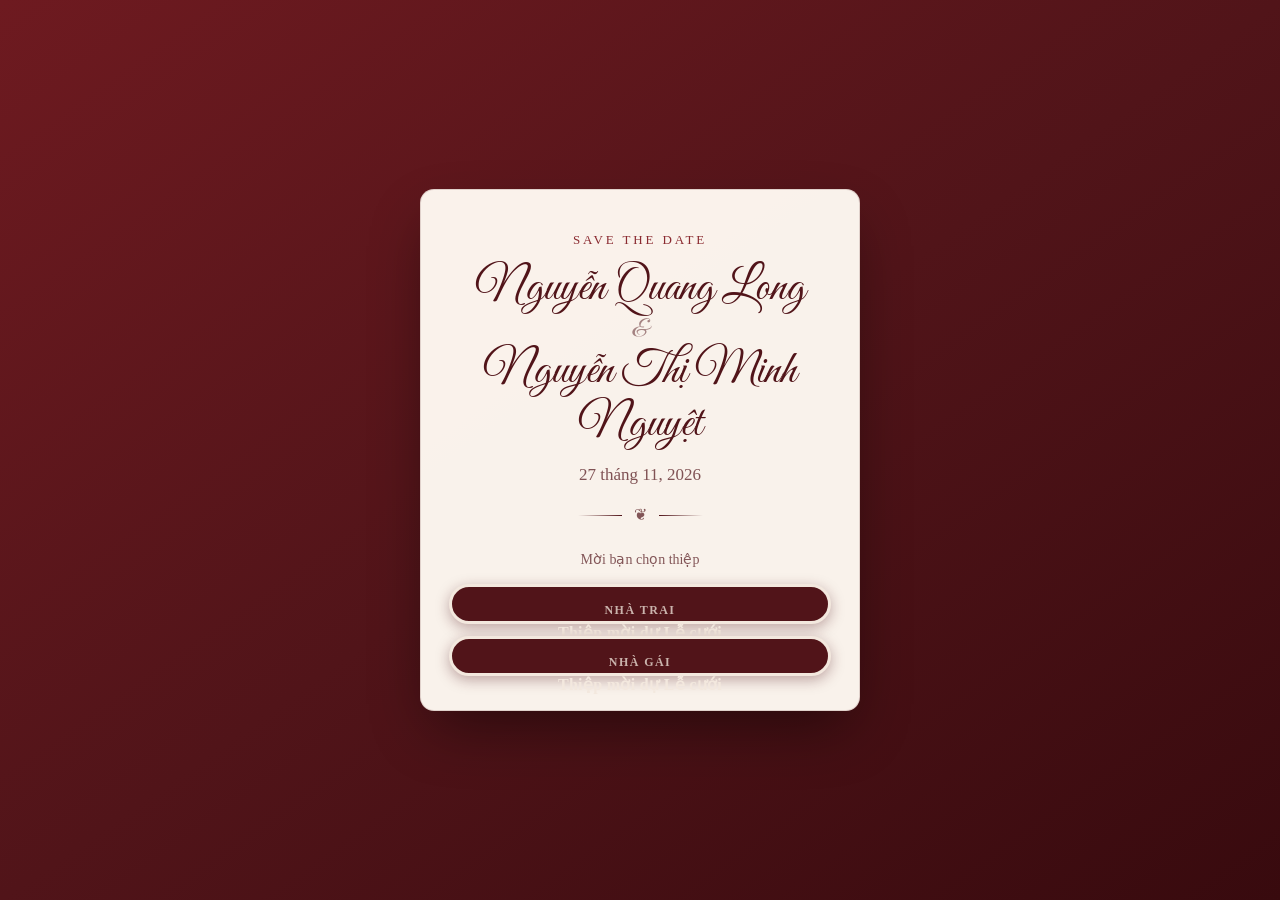
==== commit 8dd81767: "2 route cau hinh bang config.js (nha trai/nha gai) + trang chon thiep - Bo auto-update API; render.j" ====
--- a/index.html
+++ b/index.html
@@ -1,108 +1,52 @@
 <!DOCTYPE html>
-<html lang="vi" dir="ltr" data-theme="halloween">
+<html lang="vi" dir="ltr">
 <head>
   <meta charset="UTF-8">
   <meta name="viewport" content="width=device-width, initial-scale=1">
   <title>Thiệp cưới Quang Long &amp; Minh Nguyệt</title>
   <link rel="stylesheet" href="css/style.css">
+  <style>
+    :root { color-scheme: light; }
+    body { margin: 0; min-height: 100vh; display: flex; align-items: center; justify-content: center;
+      background: linear-gradient(to bottom right, #6e1a20, #511419, #380a0e); color: #ece4d8;
+      font-family: 'Times New Roman', serif; padding: 24px; box-sizing: border-box; }
+    .card { width: 100%; max-width: 440px; text-align: center;
+      background: rgba(255, 250, 243, 0.97); color: #511419; border: 1px solid rgba(81,20,25,.15);
+      border-radius: 14px; padding: 40px 28px 34px; box-shadow: 0 25px 60px -12px rgba(0,0,0,.45); }
+    .eyebrow { letter-spacing: .22em; font-size: 13px; text-transform: uppercase; color: #8a2a30; margin: 0 0 14px; }
+    .names { font-family: 'Great Vibes', cursive; line-height: 1.15; color: #511419; margin: 6px 0; }
+    .names .n { font-size: clamp(34px, 9vw, 46px); display: block; }
+    .amp { font-size: 26px; opacity: .5; margin: 2px 0; }
+    .date { color: rgba(81,20,25,.72); font-size: 17px; margin: 10px 0 4px; }
+    .rule { display: flex; align-items: center; justify-content: center; gap: 12px; margin: 16px 0 22px; }
+    .rule span { color: #511419; opacity: .7; }
+    .rule i { height: 1px; width: 44px; display: inline-block; }
+    .rule i.l { background: linear-gradient(to right, transparent, #511419); }
+    .rule i.r { background: linear-gradient(to left, transparent, #511419); }
+    .pick { font-size: 14px; color: rgba(81,20,25,.7); margin-bottom: 14px; }
+    .btns { display: flex; flex-direction: column; gap: 12px; }
+    a.btn { display: block; text-decoration: none; padding: 14px 18px; border-radius: 999px;
+      background: #511419; color: #f3e8de; font-size: 16px; letter-spacing: .02em;
+      box-shadow: 0 4px 14px rgba(81,20,25,.35); transition: transform .15s ease, background .15s ease; }
+    a.btn:hover { transform: translateY(-1px); background: #6e1a20; }
+    a.btn small { display: block; font-size: 12px; opacity: .75; letter-spacing: .12em; text-transform: uppercase; margin-bottom: 2px; }
+  </style>
 </head>
-<body class="font-sans">
-  <div class="demo-page">
-    <audio style="display:none" loop preload="auto" src="assets/music/nhac-nen.mp3"></audio>
-    <div id="invitation" style="display: none;">
-      <div class="min-h-screen w-full bg-white">
-        <main class="min-h-screen w-full">
-          <div class="flex w-full justify-center overflow-x-clip bg-white">
-            <div class="pc-frame relative w-full max-w-[480px] md:max-w-[900px] md:mx-auto overflow-hidden md:border md:border-[#51141922] isolate" style="background-color: rgb(255, 247, 235); color: rgb(81, 20, 25);">
-              <div aria-hidden="true" class="pointer-events-none absolute inset-0 z-0" style="background-image: url('assets/img/paper.webp'); background-size: 100% auto; background-position: center top; mix-blend-mode: multiply; opacity: 0.5;"></div>
-              <header class="relative z-10 flex flex-col items-center overflow-x-clip px-9 pt-15 pb-14 text-center">
-                <img alt="" aria-hidden="true" class="pointer-events-none absolute max-w-none object-contain opacity-[0.1] left-1/2 top-[26%] w-[170%] -translate-x-1/2" src="assets/img/castle-background.webp">
-                <p class="relative z-10 whitespace-pre-line text-[15px] uppercase md:text-[18px]" style="font-family: 'Cormorant Garamond', 'Times New Roman', serif; color: rgb(89, 3, 16); letter-spacing: 0.16em; font-weight: 600;">Save The Date</p>
-                <div class="relative z-10 mt-24 w-[82%] max-w-[330px] md:mt-28 md:max-w-[420px]">
-                  <div class="relative aspect-[333/384]"><img alt="" aria-hidden="true" class="pointer-events-none absolute inset-0 z-10 w-full max-w-none" src="assets/img/envelope-background.webp"><div class="absolute left-[33%] top-[-2%] z-20 w-[64%]" style="animation: 6.5s ease-in-out 0.4s infinite normal none running drFloat; will-change: transform;"><div class="aspect-[221/309] rotate-[12deg] border-[7px] border-white bg-white shadow-[2px_2px_4px_rgba(0,0,0,0.25)]"><img alt="" class="h-full w-full object-cover" src="assets/img/cdecf6cfe2eeb3cfd63829abde62f1066f10a364ec27d4c997c0f51012c8803e.webp"></div></div><span aria-hidden="true" class="pointer-events-none absolute block -left-[2%] -top-[12%] z-[25] w-[42%]"><span class="block" style="animation: 5s ease-in-out 0s infinite normal none running drFloat; will-change: transform;"><img alt="" class="block w-full max-w-none object-contain drop-shadow-[3px_4px_3px_rgba(0,0,0,0.3)] rotate-[-17deg]" src="assets/img/flower2-decoration.webp"></span></span><img alt="" aria-hidden="true" class="pointer-events-none absolute bottom-0 left-0 z-30 w-full max-w-none" src="assets/img/envelope-cover.webp"></div>
-                </div>
-                <div class="cd-name-wrap relative z-10 mt-16 flex flex-col items-center gap-[22px] md:mt-20">
-                  <p class="cd-script-name text-[clamp(38px,11vw,46px)] leading-none md:text-[58px]" style="font-family: 'Viaoda Libre', 'The Nautigal', cursive; color: rgb(81, 20, 25);">Nguyễn Quang Long</p>
-                  <span aria-hidden="true" class="pointer-events-none absolute top-[37%] -translate-y-1/2 translate-x-[0px] text-[92px] leading-none md:text-[120px]" style="font-family: 'The Nautigal', cursive; color: rgba(81, 20, 25, 0.15);">&amp;</span>
-                  <p class="cd-script-name text-[clamp(38px,11vw,46px)] leading-none md:text-[58px]" style="font-family: 'Viaoda Libre', 'The Nautigal', cursive; color: rgb(81, 20, 25);">Nguyễn Thị Minh Nguyệt</p>
-                </div>
-              </header>
-              <section class="relative z-10 mx-auto w-[88%] max-w-[420px] md:max-w-[560px]"><span aria-hidden="true" class="pointer-events-none absolute block -right-[22%] bottom-[30%] z-20 w-[40%]" style="will-change: transform; transform: translateY(40px);"><span class="block" style="animation: 5.5s ease-in-out 0.6s infinite normal none running drFloat; will-change: transform;"><img alt="" class="block w-full max-w-none object-contain drop-shadow-[3px_4px_3px_rgba(0,0,0,0.3)]" src="assets/img/flower2-decoration.webp"></span></span><div class="relative overflow-hidden rounded-[13px] px-5 pb-10 pt-9 text-center shadow-[4px_4px_10px_rgba(0,0,0,0.25)]"><div aria-hidden="true" class="absolute inset-0 rounded-[13px]" style="background-color: rgb(81, 20, 25);"></div><img alt="" aria-hidden="true" class="pointer-events-none absolute inset-0 size-full max-w-none object-cover mix-blend-multiply opacity-40 rounded-[13px]" src="assets/img/paper.webp"><div class="relative z-10 flex flex-col items-center gap-6"><h2 class="uppercase text-center relative z-10" style="color: rgb(236, 228, 216); font-family: 'Times New Roman', serif; font-weight: 700; letter-spacing: 0.03em;"><span class="text-[20px]"><span dir="auto">THÔNG TIN LỄ CƯỚI</span></span></h2><div class="relative grid grid-cols-[1fr_auto_1fr] grid-rows-[repeat(4,auto)] justify-center gap-x-8 gap-y-[3px] text-center" style="color: rgb(236, 228, 216); font-family: Baskerville, 'Times New Roman', serif;"><div class="row-span-4 grid min-w-0 grid-rows-subgrid justify-items-center"><span class="text-[12px]" style="color: rgba(236, 228, 216, 0.7);"><span dir="auto">Ông Bà</span></span><span class="text-[12px] font-semibold [overflow-wrap:anywhere] [overflow-wrap:anywhere]" style="color: rgb(236, 228, 216); font-size: 16px;"><span dir="auto">Nguyễn Văn Hát</span></span><span class="text-[12px] font-semibold [overflow-wrap:anywhere] [overflow-wrap:anywhere]" style="color: rgb(236, 228, 216); font-size: 16px;"><span dir="auto">Nguyễn Thị Nga</span></span><div class="whitespace-pre-line [overflow-wrap:anywhere] mt-1 flex w-full flex-col whitespace-pre-line text-[10px] leading-tight" style="color: rgba(236, 228, 216, 0.7);"><span dir="auto">Bắc Ninh</span></div></div><div class="row-span-4 h-[50px] w-[1px] shrink-0 self-center" style="background-color: rgba(236, 228, 216, 0.4);"></div><div class="row-span-4 grid min-w-0 grid-rows-subgrid justify-items-center"><span class="text-[12px]" style="color: rgba(236, 228, 216, 0.7);"><span dir="auto">Ông Bà</span></span><span class="text-[12px] font-semibold [overflow-wrap:anywhere] [overflow-wrap:anywhere]" style="color: rgb(236, 228, 216); font-size: 16px;"><span dir="auto">Nguyễn Hải Hoàng</span></span><span class="text-[12px] font-semibold [overflow-wrap:anywhere] [overflow-wrap:anywhere]" style="color: rgb(236, 228, 216); font-size: 16px;"><span dir="auto">Nguyễn Thị Thùy Dương</span></span><div class="whitespace-pre-line [overflow-wrap:anywhere] mt-1 flex w-full flex-col whitespace-pre-line text-[10px] leading-tight" style="color: rgba(236, 228, 216, 0.7);"><span dir="auto">Bắc Ninh</span></div></div></div><div class="relative flex flex-col gap-1 text-center text-[12px] md:text-[13px] mx-auto md:max-w-[560px]" style="white-space: pre-line; font-family: Baskerville, 'Times New Roman', serif; color: rgb(236, 228, 216);"><span dir="auto">TRÂN TRỌNG BÁO TIN
-LỄ THÀNH HÔN CỦA CON CHÚNG TÔI</span></div><div class="w-full min-w-0 relative flex w-full min-w-0 flex-col items-center text-center gap-3 md:gap-4"><h3 class="w-[80%] min-h-[80px] flex items-center justify-center leading-[52px] md:leading-[60px] whitespace-nowrap" style="font-size: 46px; font-family: 'Viaoda Libre', 'The Nautigal', cursive; color: rgb(236, 228, 216);">Quang Long</h3><div class="text-[10px] uppercase" style="color: rgba(236, 228, 216, 0.7); font-family: Uchen, Baskerville, serif; letter-spacing: 0.14em;"><span dir="auto">Trưởng Nam</span></div><div class="text-[35px]" style="color: rgb(236, 228, 216); font-family: 'Ms Madi', cursive;">&amp;</div><h3 class="w-[80%] min-h-[80px] flex items-center justify-center leading-[52px] md:leading-[60px] whitespace-nowrap" style="font-size: 46px; font-family: 'Viaoda Libre', 'The Nautigal', cursive; color: rgb(236, 228, 216);">Minh Nguyệt</h3><div class="text-[10px] uppercase" style="color: rgba(236, 228, 216, 0.7); font-family: Uchen, Baskerville, serif; letter-spacing: 0.14em;"><span dir="auto">Trưởng Nữ</span></div></div><div class="relative flex flex-col items-center gap-4 md:gap-5 text-center" style="font-family: Baskerville, 'Times New Roman', serif;"><div style="color: rgba(236, 228, 216, 0.7);"><span dir="auto" class="whitespace-pre-line font-normal text-[16px] md:text-[18px] text-center">LỄ THÀNH HÔN ĐƯỢC CỬ HÀNH TẠI
-TƯ GIA</span></div><div class="flex w-full max-w-[180px] md:max-w-[210px] items-center justify-between px-0 text-[13px] md:text-[15px] uppercase whitespace-nowrap min-w-max gap-x-3" style="color: rgba(236, 228, 216, 0.7);"><span>VÀO LÚC 16:00</span><span><span dir="auto">THỨ SÁU</span></span></div><div class="flex items-center justify-center gap-4" style="color: rgb(236, 228, 216);"><span class="text-[40px] md:text-[46px] leading-none" style="font-family: 'Times New Roman', serif; color: rgb(236, 228, 216);">27</span><div class="h-[46px] w-px" style="background-color: rgba(236, 228, 216, 0.45);"></div><div class="flex flex-col items-start justify-center gap-1 text-left"><span class="text-[14px] md:text-[18px] uppercase" style="font-family: 'Times New Roman', serif; color: rgb(236, 228, 216);"><span dir="auto">THÁNG 11</span></span><span class="text-[14px] md:text-[18px] uppercase" style="font-family: 'Times New Roman', serif; color: rgb(236, 228, 216);">2026</span></div></div><div class="text-xs md:text-sm uppercase tracking-[0.12em] px-0" style="color: rgba(236, 228, 216, 0.7); font-family: Baskerville, 'Times New Roman', serif;">(Tức ngày 19 tháng 10 năm Bính Ngọ)</div></div></div></div></section>
-              <div class="relative z-10 overflow-x-clip"><img alt="" aria-hidden="true" class="pointer-events-none absolute max-w-none object-contain opacity-[0.1] left-1/2 top-[-6%] w-[150%] -translate-x-1/2" src="assets/img/castle-background.webp"><div class="relative z-10 flex flex-col items-center px-6 pb-10 pt-10"><h2 class="uppercase text-center relative z-10" style="color: rgb(81, 20, 25); font-family: 'Times New Roman', serif; font-weight: 700; font-size: 22px; letter-spacing: 0.03em;"><span dir="auto">Album Ảnh</span></h2><div class="relative z-10 mt-5 w-full max-w-[380px] md:max-w-[600px]"><div class="relative h-[340px] md:h-[520px] touch-pan-y"><button type="button" aria-label="Previous photo" class="hidden md:flex absolute left-0 top-1/2 -translate-y-1/2 z-[200] w-8 h-8 items-center justify-center rounded-full bg-base-200/60 hover:bg-base-200 transition-colors" id="album-prev"><svg class="w-4 h-4" fill="none" stroke="currentColor" stroke-width="2.5" viewBox="0 0 24 24"><path stroke-linecap="round" stroke-linejoin="round" d="M15.75 19.5L8.25 12l7.5-7.5"/></svg></button><button type="button" aria-label="Next photo" class="hidden md:flex absolute right-0 top-1/2 -translate-y-1/2 z-[200] w-8 h-8 items-center justify-center rounded-full bg-base-200/60 hover:bg-base-200 transition-colors" id="album-next"><svg class="w-4 h-4" fill="none" stroke="currentColor" stroke-width="2.5" viewBox="0 0 24 24"><path stroke-linecap="round" stroke-linejoin="round" d="M8.25 4.5l7.5 7.5-7.5 7.5"/></svg></button><div class="relative w-full h-full flex items-center justify-center" style="perspective: 1000px;" id="album-stage"><div style="aspect-ratio: 0.666992 / 1; transition-duration: 1100ms; transform: translateX(0%) translateZ(0px) rotateY(0deg) scale(1); opacity: 1; z-index: 100;" class="absolute h-[92%] rounded-2xl overflow-hidden shadow-xl cursor-pointer transition-all ease-in-out ring-2 ring-white/30"><img alt="Wedding photo 1" class="h-full w-full object-cover" src="assets/img/abd329aeb24dfdb5db34be2cd39ccbe4b5b0f943f66a89f8c855b2d615cc4e24.webp" style="object-position: 50% 50%;"></div><div style="aspect-ratio: 0.666504 / 1; transition-duration: 1100ms; transform: translateX(60%) translateZ(-150px) rotateY(45deg) scale(0.85); opacity: 0.75; z-index: 99;" class="absolute h-[92%] rounded-2xl overflow-hidden shadow-xl cursor-pointer transition-all ease-in-out"><img alt="Wedding photo 2" class="h-full w-full object-cover" src="assets/img/09c78712bd94460430a8a633a8e72a0576016ea56e183d89d97c551649ee9ece.webp" style="object-position: 50% 50%;"></div><div style="aspect-ratio: 0.666992 / 1; transition-duration: 1100ms; transform: translateX(120%) translateZ(-300px) rotateY(90deg) scale(0.7); opacity: 0.5; z-index: 98;" class="absolute h-[92%] rounded-2xl overflow-hidden shadow-xl cursor-pointer transition-all ease-in-out"><img alt="Wedding photo 3" class="h-full w-full object-cover" src="assets/img/d7695e2fed94d3347e78455624c26164a088b3a365bce422de1ef752fdcab2c1.webp" style="object-position: 50% 50%;"></div><div style="aspect-ratio: 0.666992 / 1; transition-duration: 1100ms; transform: translateX(180%) translateZ(-450px) rotateY(135deg) scale(0.7); opacity: 0.3; z-index: 97;" class="absolute h-[92%] rounded-2xl overflow-hidden shadow-xl cursor-pointer transition-all ease-in-out"><img alt="Wedding photo 4" class="h-full w-full object-cover" src="assets/img/07db56b959aa4410010132a54bfbedd0518e911389a0c6623b946096377bbb97.webp" style="object-position: 50% 50%;"></div><div style="aspect-ratio: 0.713867 / 1; transition-duration: 1100ms; transform: translateX(-180%) translateZ(-450px) rotateY(-135deg) scale(0.7); opacity: 0.3; z-index: 97;" class="absolute h-[92%] rounded-2xl overflow-hidden shadow-xl cursor-pointer transition-all ease-in-out"><img alt="Wedding photo 5" class="h-full w-full object-cover" src="assets/img/a054d52f9d4d1ed606a4226463f555e359dee874ba7138eab94e10a18b39ddda.webp" style="object-position: 50% 50%;"></div><div style="aspect-ratio: 0.666992 / 1; transition-duration: 1100ms; transform: translateX(-120%) translateZ(-300px) rotateY(-90deg) scale(0.7); opacity: 0.5; z-index: 98;" class="absolute h-[92%] rounded-2xl overflow-hidden shadow-xl cursor-pointer transition-all ease-in-out"><img alt="Wedding photo 6" class="h-full w-full object-cover" src="assets/img/1cfc881768c6a5c42054d40c4239f4f56b59a159692734f3deb8e79fc55499d2.webp" style="object-position: 50% 50%;"></div><div style="aspect-ratio: 0.666992 / 1; transition-duration: 1100ms; transform: translateX(-60%) translateZ(-150px) rotateY(-45deg) scale(0.85); opacity: 0.75; z-index: 99;" class="absolute h-[92%] rounded-2xl overflow-hidden shadow-xl cursor-pointer transition-all ease-in-out"><img alt="Wedding photo 7" class="h-full w-full object-cover" src="assets/img/e13655d0de07f307824d9dd1ad5a399434ebc0c016d86aaa4c1bde7452a4abb1.webp" style="object-position: 50% 50%;"></div></div></div><div class="flex justify-center gap-1.5 mt-3" id="album-dots"><button type="button" aria-label="Go to photo 1" class="rounded-full transition-all duration-300 h-2 bg-current w-6 opacity-70"></button><button type="button" aria-label="Go to photo 2" class="rounded-full transition-all duration-300 w-2 h-2 bg-current opacity-25 hover:opacity-40"></button><button type="button" aria-label="Go to photo 3" class="rounded-full transition-all duration-300 w-2 h-2 bg-current opacity-25 hover:opacity-40"></button><button type="button" aria-label="Go to photo 4" class="rounded-full transition-all duration-300 w-2 h-2 bg-current opacity-25 hover:opacity-40"></button><button type="button" aria-label="Go to photo 5" class="rounded-full transition-all duration-300 w-2 h-2 bg-current opacity-25 hover:opacity-40"></button><button type="button" aria-label="Go to photo 6" class="rounded-full transition-all duration-300 w-2 h-2 bg-current opacity-25 hover:opacity-40"></button><button type="button" aria-label="Go to photo 7" class="rounded-full transition-all duration-300 w-2 h-2 bg-current opacity-25 hover:opacity-40"></button></div></div></div></div>
-              <section class="relative z-10 mx-auto mb-4 w-[88%] max-w-[420px] md:max-w-[560px]"><span aria-hidden="true" class="pointer-events-none absolute block -left-[18%] top-[10%] z-20 w-[24%]" style="will-change: transform; transform: translateY(40px);"><span class="block" style="animation: 6s ease-in-out 0.3s infinite normal none running drFloat; will-change: transform;"><img alt="" class="block w-full max-w-none object-contain drop-shadow-[3px_4px_3px_rgba(0,0,0,0.3)]" src="assets/img/flower2-decoration.webp"></span></span><div class="relative overflow-hidden rounded-[10px] px-5 py-9 text-center shadow-[4px_4px_10px_rgba(0,0,0,0.25)]"><div aria-hidden="true" class="absolute inset-0 rounded-[10px]" style="background-color: rgb(81, 20, 25);"></div><img alt="" aria-hidden="true" class="pointer-events-none absolute inset-0 size-full max-w-none object-cover mix-blend-multiply opacity-40 rounded-[10px]" src="assets/img/paper.webp"><div class="relative z-10 flex flex-col items-center gap-6"><h2 class="uppercase text-center relative z-10" style="color: rgb(236, 228, 216); font-family: 'Times New Roman', serif; font-weight: 700; letter-spacing: 0.03em;"><span class="text-[20px]"><span dir="auto">THÔNG TIN TIỆC CƯỚI</span></span></h2><div class="flex flex-col items-center gap-4 md:gap-5 text-center" style="font-family: Baskerville, 'Times New Roman', serif; color: rgb(236, 228, 216);"><h3 class="font-normal uppercase text-[20px] md:text-[26px] flex flex-col items-center" style="color: rgb(236, 228, 216); font-family: Baskerville, 'Times New Roman', serif; text-transform: uppercase;"><span dir="auto">Tiệc cưới sẽ diễn ra vào lúc:</span></h3><div class="flex w-full max-w-[130px] items-center justify-between px-0 text-[13px] md:text-[15px] uppercase whitespace-nowrap min-w-max gap-x-3" style="color: rgba(236, 228, 216, 0.7); font-family: Baskerville, 'Times New Roman', serif;"><span>18:00</span><span><span dir="auto">THỨ SÁU</span></span></div><div class="flex items-center justify-center gap-4" style="color: rgb(236, 228, 216); font-family: 'Times New Roman', serif;"><span class="text-[40px] md:text-[46px] leading-none" style="color: rgb(236, 228, 216); font-family: 'Times New Roman', serif;">27</span><div class="h-[46px] w-px" style="background-color: rgba(236, 228, 216, 0.45);"></div><div class="flex flex-col items-start justify-center gap-1 text-left"><span class="text-[12px] md:text-[16px] uppercase" style="color: rgb(236, 228, 216); font-family: 'Times New Roman', serif;"><span dir="auto">THÁNG 11</span></span><span class="text-[18px] md:text-[24px]" style="color: rgb(236, 228, 216); font-family: 'Times New Roman', serif;">2026</span></div></div><div class="text-xs md:text-base uppercase tracking-[0.12em] px-0" style="color: rgba(236, 228, 216, 0.7); font-family: Baskerville, 'Times New Roman', serif;">(Tức ngày 19 tháng 10 năm Bính Ngọ)</div><div class="flex items-center justify-center gap-8 mt-4"><div class="flex flex-col items-center"><span class="text-xs uppercase tracking-wider" style="color: rgba(236, 228, 216, 0.7); font-family: Baskerville, 'Times New Roman', serif;"><span dir="auto">Đón khách</span></span><span class="text-lg md:text-xl font-medium mt-1" style="color: rgb(236, 228, 216); font-family: Baskerville, 'Times New Roman', serif;">17:30</span></div><div class="flex flex-col items-center"><span class="text-xs uppercase tracking-wider" style="color: rgba(236, 228, 216, 0.7); font-family: Baskerville, 'Times New Roman', serif;"><span dir="auto">Khai tiệc</span></span><span class="text-lg md:text-xl font-medium mt-1" style="color: rgb(236, 228, 216); font-family: Baskerville, 'Times New Roman', serif;">18:00</span></div></div><div class="mt-3 mx-auto w-fit max-w-full overflow-hidden rounded-[10px] px-4 pb-4 pt-2" style="background-color: rgb(236, 228, 216);"><div class="w-full max-w-[280px] md:max-w-[310px] mx-auto rounded-lg overflow-hidden !max-w-none !w-[280px] md:!w-[330px] mx-auto" style="color: rgb(81, 20, 25);"><div class="text-center py-2.5 text-[13px] md:text-[14px] font-semibold tracking-wide border-b !font-normal" style="border-color: color-mix(in srgb, rgb(81, 20, 25) 27%, transparent 73%); font-family: 'The Nautigal', cursive; color: rgb(81, 20, 25); font-size: 28px;">Tháng 11 / 2026</div><div class="grid grid-cols-7 border-b-2" style="border-color: rgb(81, 20, 25);"><div class="text-center py-1.5 text-[10px] md:text-[11px] font-medium opacity-60">T2</div><div class="text-center py-1.5 text-[10px] md:text-[11px] font-medium opacity-60">T3</div><div class="text-center py-1.5 text-[10px] md:text-[11px] font-medium opacity-60">T4</div><div class="text-center py-1.5 text-[10px] md:text-[11px] font-medium opacity-60">T5</div><div class="text-center py-1.5 text-[10px] md:text-[11px] font-medium opacity-60">T6</div><div class="text-center py-1.5 text-[10px] md:text-[11px] font-medium opacity-60">T7</div><div class="text-center py-1.5 text-[10px] md:text-[11px] font-medium opacity-60">CN</div></div><div class="grid grid-cols-7 gap-y-0.5 px-1 py-2"><div class="flex items-center justify-center h-[30px] md:h-[34px]"></div><div class="flex items-center justify-center h-[30px] md:h-[34px]"></div><div class="flex items-center justify-center h-[30px] md:h-[34px]"></div><div class="flex items-center justify-center h-[30px] md:h-[34px]"></div><div class="flex items-center justify-center h-[30px] md:h-[34px]"></div><div class="flex items-center justify-center h-[30px] md:h-[34px]"></div><div class="flex items-center justify-center h-[30px] md:h-[34px]"><span class="text-[12px] md:text-[13px]">1</span></div><div class="flex items-center justify-center h-[30px] md:h-[34px]"><span class="text-[12px] md:text-[13px]">2</span></div><div class="flex items-center justify-center h-[30px] md:h-[34px]"><span class="text-[12px] md:text-[13px]">3</span></div><div class="flex items-center justify-center h-[30px] md:h-[34px]"><span class="text-[12px] md:text-[13px]">4</span></div><div class="flex items-center justify-center h-[30px] md:h-[34px]"><span class="text-[12px] md:text-[13px]">5</span></div><div class="flex items-center justify-center h-[30px] md:h-[34px]"><span class="text-[12px] md:text-[13px]">6</span></div><div class="flex items-center justify-center h-[30px] md:h-[34px]"><span class="text-[12px] md:text-[13px]">7</span></div><div class="flex items-center justify-center h-[30px] md:h-[34px]"><span class="text-[12px] md:text-[13px]">8</span></div><div class="flex items-center justify-center h-[30px] md:h-[34px]"><span class="text-[12px] md:text-[13px]">9</span></div><div class="flex items-center justify-center h-[30px] md:h-[34px]"><span class="text-[12px] md:text-[13px]">10</span></div><div class="flex items-center justify-center h-[30px] md:h-[34px]"><span class="text-[12px] md:text-[13px]">11</span></div><div class="flex items-center justify-center h-[30px] md:h-[34px]"><span class="text-[12px] md:text-[13px]">12</span></div><div class="flex items-center justify-center h-[30px] md:h-[34px]"><span class="text-[12px] md:text-[13px]">13</span></div><div class="flex items-center justify-center h-[30px] md:h-[34px]"><span class="text-[12px] md:text-[13px]">14</span></div><div class="flex items-center justify-center h-[30px] md:h-[34px]"><span class="text-[12px] md:text-[13px]">15</span></div><div class="flex items-center justify-center h-[30px] md:h-[34px]"><span class="text-[12px] md:text-[13px]">16</span></div><div class="flex items-center justify-center h-[30px] md:h-[34px]"><span class="text-[12px] md:text-[13px]">17</span></div><div class="flex items-center justify-center h-[30px] md:h-[34px]"><span class="text-[12px] md:text-[13px]">18</span></div><div class="flex items-center justify-center h-[30px] md:h-[34px]"><span class="text-[12px] md:text-[13px]">19</span></div><div class="flex items-center justify-center h-[30px] md:h-[34px]"><span class="text-[12px] md:text-[13px]">20</span></div><div class="flex items-center justify-center h-[30px] md:h-[34px]"><span class="text-[12px] md:text-[13px]">21</span></div><div class="flex items-center justify-center h-[30px] md:h-[34px]"><span class="text-[12px] md:text-[13px]">22</span></div><div class="flex items-center justify-center h-[30px] md:h-[34px]"><span class="text-[12px] md:text-[13px]">23</span></div><div class="flex items-center justify-center h-[30px] md:h-[34px]"><span class="text-[12px] md:text-[13px]">24</span></div><div class="flex items-center justify-center h-[30px] md:h-[34px]"><span class="text-[12px] md:text-[13px]">25</span></div><div class="flex items-center justify-center h-[30px] md:h-[34px]"><span class="text-[12px] md:text-[13px]">26</span></div><div class="flex items-center justify-center h-[30px] md:h-[34px]"><div class="relative w-[26px] h-[24px] md:w-[30px] md:h-[28px] flex items-center justify-center"><svg viewBox="0 0 24 22" class="absolute inset-0 w-full h-full drop-shadow-sm" fill="#511419"><path d="M12 21C12 21 1.5 13.5 1.5 7.5C1.5 4.46 3.96 2 7 2C8.76 2 10.35 2.81 11.4 4.09L12 4.8L12.6 4.09C13.65 2.81 15.24 2 17 2C20.04 2 22.5 4.46 22.5 7.5C22.5 13.5 12 21 12 21Z"/></svg><span class="relative z-10 text-[11px] md:text-[12px] font-bold" style="color: rgb(255, 255, 255);">27</span></div></div><div class="flex items-center justify-center h-[30px] md:h-[34px]"><span class="text-[12px] md:text-[13px]">28</span></div><div class="flex items-center justify-center h-[30px] md:h-[34px]"><span class="text-[12px] md:text-[13px]">29</span></div><div class="flex items-center justify-center h-[30px] md:h-[34px]"><span class="text-[12px] md:text-[13px]">30</span></div></div></div></div><a href="https://www.google.com/calendar/render?action=TEMPLATE&amp;text=L%E1%BB%85%20c%C6%B0%E1%BB%9Bi%20Nguy%E1%BB%85n%20Quang%20Long%20%26%20Nguy%E1%BB%85n%20Th%E1%BB%8B%20Minh%20Nguy%E1%BB%87t&amp;dates=20261127T090000Z/20261127T110000Z&amp;ctz=Asia/Ho_Chi_Minh&amp;details=L%E1%BB%85%20th%C3%A0nh%20h%C3%B4n%20c%E1%BB%A7a%20Nguy%E1%BB%85n%20Quang%20Long%20%26%20Nguy%E1%BB%85n%20Th%E1%BB%8B%20Minh%20Nguy%E1%BB%87t%20t%E1%BA%A1i%20119A%20%C4%90%C6%B0%E1%BB%9Dng%20%C3%82u%20C%C6%A1%2C%20Kinh%20B%E1%BA%AFc%2C%20B%E1%BA%AFc%20Ninh&amp;location=119A%20%C4%90%C6%B0%E1%BB%9Dng%20%C3%82u%20C%C6%A1%2C%20Kinh%20B%E1%BA%AFc%2C%20B%E1%BA%AFc%20Ninh" target="_blank" rel="noopener noreferrer" class="mt-3 inline-flex items-center justify-center text-sm underline underline-offset-4" style="color: rgb(236, 228, 216); font-family: 'Times New Roman', serif; background: none;"><span dir="auto">Thêm vào lịch</span></a></div></div></div></section>
-              <div class="relative z-10 overflow-x-clip"><img alt="" aria-hidden="true" class="pointer-events-none absolute max-w-none object-contain opacity-[0.1] left-1/2 top-[-1%] w-[158%] -translate-x-1/2" src="assets/img/castle-background.webp"><section class="relative z-10 flex w-full flex-col items-center px-6 pb-8 pt-8"><div class="relative text-center"><h3 class="uppercase text-center" style="color: rgb(81, 20, 25); font-family: 'Times New Roman', serif; font-weight: 700; letter-spacing: 0.03em;"><span dir="auto">Tiệc cưới sẽ tổ chức tại</span></h3><div class="whitespace-pre-line mx-auto mt-2 max-w-[260px] text-center text-[12px] leading-relaxed md:max-w-[440px] md:text-[14px]" style="background-color: transparent; color: rgba(81, 20, 25, 0.8); font-family: Baskerville, 'Times New Roman', serif;"><span dir="auto">Trung Tâm Tiệc Cưới Dolphin Palace
-119A Đường Âu Cơ, phường Kinh Bắc, Bắc Ninh</span></div></div><div class="relative flex flex-col items-center gap-4 md:gap-5 w-full"><iframe class="mt-3 h-[268px] w-full max-w-[338px] overflow-hidden rounded-[15px] md:h-[380px] md:max-w-[560px]" src="https://www.google.com/maps?q=Dolphin%20Palace%2C%20%C3%82u%20C%C6%A1%2C%20Kinh%20B%E1%BA%AFc%2C%20B%E1%BA%AFc%20Ninh&amp;output=embed" allowfullscreen referrerpolicy="no-referrer-when-downgrade" style="border-color: rgb(81, 20, 25);"></iframe><a href="https://www.google.com/maps/dir/?api=1&amp;destination=Nh%C3%A0%20h%C3%A0ng%20Dolphin%20-%20Trung%20t%C3%A2m%20T%E1%BB%95%20ch%E1%BB%A9c%20s%E1%BB%B1%20ki%E1%BB%87n%20%26%20Ti%E1%BB%87c%20c%C6%B0%E1%BB%9Bi%20Dolphin%20Palace%2C%20B%E1%BA%AFc%20Ninh" target="_blank" rel="noopener noreferrer" class="inline-flex items-center gap-2 rounded-full px-5 py-2 text-sm md:text-base font-semibold transition-transform hover:scale-[1.03]" style="background-color: transparent; color: rgba(81, 20, 25, 0.8); font-family: Baskerville, 'Times New Roman', serif;"><svg class="h-4 w-4 shrink-0" viewBox="0 0 24 24" fill="none" stroke="currentColor" stroke-width="2" stroke-linecap="round" stroke-linejoin="round" aria-hidden="true"><polygon points="3 11 22 2 13 21 11 13 3 11"/></svg><span>Chỉ đường</span></a></div></section></div>
-              <section class="relative z-10 mx-auto my-4 w-[88%] max-w-[420px] md:max-w-[560px]"><span aria-hidden="true" class="pointer-events-none absolute block -right-[16%] -top-[12%] z-20 w-[30%]" style="will-change: transform; transform: translateY(40px);"><span class="block" style="animation: 5.2s ease-in-out 0.9s infinite normal none running drFloat; will-change: transform;"><img alt="" class="block w-full max-w-none object-contain drop-shadow-[3px_4px_3px_rgba(0,0,0,0.3)]" src="assets/img/flower2-decoration.webp"></span></span><div class="relative overflow-hidden rounded-[10px] px-6 py-9 shadow-[4px_4px_10px_rgba(0,0,0,0.25)]"><div aria-hidden="true" class="absolute inset-0 rounded-[10px]" style="background-color: rgb(81, 20, 25);"></div><img alt="" aria-hidden="true" class="pointer-events-none absolute inset-0 size-full max-w-none object-cover mix-blend-multiply opacity-40 rounded-[10px]" src="assets/img/paper.webp"><div class="relative z-10 flex flex-col gap-4 px-2"><h2 class="uppercase text-center text-[20px]" style="color: rgb(236, 228, 216); font-family: 'Times New Roman', serif; font-weight: 700; letter-spacing: 0.03em;"><span dir="auto">LỊCH TRÌNH NGÀY CƯỚI</span></h2><ol class="relative mx-auto grid w-full max-w-[460px] grid-cols-[minmax(0,1fr)_16px_minmax(0,1fr)] items-center gap-x-6 md:gap-x-8 gap-y-8 md:gap-y-10" style="font-family: 'Times New Roman', serif;"><li class="contents"><span class="pt-0.5 text-right text-[16px] md:text-[17px] tabular-nums tracking-wide leading-snug" style="color: rgb(236, 228, 216); font-family: 'Times New Roman', serif;">17:00</span><span aria-hidden="true" class="relative flex items-center justify-center self-stretch"><span class="absolute left-1/2 -translate-x-1/2 w-px top-1/2 -bottom-8 md:-bottom-10" style="background-color: color-mix(in srgb, rgb(236, 228, 216) 40%, transparent 60%);"></span><span class="relative block h-2.5 w-2.5 rounded-full" style="background-color: rgb(236, 228, 216); box-shadow: color-mix(in srgb, rgb(236, 228, 216) 13%, transparent 87%) 0px 0px 0px 2px;"></span></span><span class="text-[13px] md:text-[15px]" style="color: rgba(236, 228, 216, 0.7); font-family: 'Times New Roman', serif;"><span dir="auto">Đón khách</span></span></li><li class="contents"><span class="pt-0.5 text-right text-[16px] md:text-[17px] tabular-nums tracking-wide leading-snug" style="color: rgb(236, 228, 216); font-family: 'Times New Roman', serif;"><span class="relative inline-block"><span aria-hidden="true" class="absolute top-1/2 flex items-center justify-center -translate-y-1/2 right-full" style="margin-right: 30px;"><img alt="" aria-hidden="true" class="block h-10 w-10 shrink-0 object-contain" src="assets/img/camera.webp"></span>18:00</span></span><span aria-hidden="true" class="relative flex items-center justify-center self-stretch"><span class="absolute left-1/2 -translate-x-1/2 w-px -top-8 md:-top-10 -bottom-8 md:-bottom-10" style="background-color: color-mix(in srgb, rgb(236, 228, 216) 40%, transparent 60%);"></span><span class="relative block h-2.5 w-2.5 rounded-full" style="background-color: rgb(236, 228, 216); box-shadow: color-mix(in srgb, rgb(236, 228, 216) 13%, transparent 87%) 0px 0px 0px 2px;"></span></span><span class="text-[13px] md:text-[15px]" style="color: rgba(236, 228, 216, 0.7); font-family: 'Times New Roman', serif;"><span dir="auto">Khai tiệc</span></span></li><li class="contents"><span class="pt-0.5 text-right text-[16px] md:text-[17px] tabular-nums tracking-wide leading-snug" style="color: rgb(236, 228, 216); font-family: 'Times New Roman', serif;"><span class="relative inline-block"><span aria-hidden="true" class="absolute top-1/2 flex items-center justify-center -translate-y-1/2 right-full" style="margin-right: 30px;"><img alt="" aria-hidden="true" class="block h-10 w-10 shrink-0 object-contain" src="assets/img/cake.webp"></span>18:30</span></span><span aria-hidden="true" class="relative flex items-center justify-center self-stretch"><span class="absolute left-1/2 -translate-x-1/2 w-px -top-8 md:-top-10 -bottom-8 md:-bottom-10" style="background-color: color-mix(in srgb, rgb(236, 228, 216) 40%, transparent 60%);"></span><span class="relative block h-2.5 w-2.5 rounded-full" style="background-color: rgb(236, 228, 216); box-shadow: color-mix(in srgb, rgb(236, 228, 216) 13%, transparent 87%) 0px 0px 0px 2px;"></span></span><span class="text-[13px] md:text-[15px]" style="color: rgba(236, 228, 216, 0.7); font-family: 'Times New Roman', serif;"><span dir="auto">Nghi thức cưới</span></span></li><li class="contents"><span class="pt-0.5 text-right text-[16px] md:text-[17px] tabular-nums tracking-wide leading-snug" style="color: rgb(236, 228, 216); font-family: 'Times New Roman', serif;"><span class="relative inline-block"><span aria-hidden="true" class="absolute top-1/2 flex items-center justify-center -translate-y-1/2 right-full" style="margin-right: 30px;"><img alt="" aria-hidden="true" class="block h-10 w-10 shrink-0 object-contain" src="assets/img/cook.webp"></span>19:00</span></span><span aria-hidden="true" class="relative flex items-center justify-center self-stretch"><span class="absolute left-1/2 -translate-x-1/2 w-px -top-8 md:-top-10 -bottom-8 md:-bottom-10" style="background-color: color-mix(in srgb, rgb(236, 228, 216) 40%, transparent 60%);"></span><span class="relative block h-2.5 w-2.5 rounded-full" style="background-color: rgb(236, 228, 216); box-shadow: color-mix(in srgb, rgb(236, 228, 216) 13%, transparent 87%) 0px 0px 0px 2px;"></span></span><span class="text-[13px] md:text-[15px]" style="color: rgba(236, 228, 216, 0.7); font-family: 'Times New Roman', serif;"><span dir="auto">Cắt bánh &amp; nâng ly</span></span></li><li class="contents"><span class="pt-0.5 text-right text-[16px] md:text-[17px] tabular-nums tracking-wide leading-snug" style="color: rgb(236, 228, 216); font-family: 'Times New Roman', serif;">20:30</span><span aria-hidden="true" class="relative flex items-center justify-center self-stretch"><span class="absolute left-1/2 -translate-x-1/2 w-px -top-8 md:-top-10 bottom-1/2" style="background-color: color-mix(in srgb, rgb(236, 228, 216) 40%, transparent 60%);"></span><span class="relative block h-2.5 w-2.5 rounded-full" style="background-color: rgb(236, 228, 216); box-shadow: color-mix(in srgb, rgb(236, 228, 216) 13%, transparent 87%) 0px 0px 0px 2px;"></span></span><span class="text-[13px] md:text-[15px]" style="color: rgba(236, 228, 216, 0.7); font-family: 'Times New Roman', serif;"><span dir="auto">Kết thúc tiệc</span></span></li></ol></div></div></section>
-              <div class="@container relative z-10 overflow-x-clip"><img alt="" aria-hidden="true" class="pointer-events-none absolute left-1/2 top-[-15px] md:top-[-30px] lg:top-[-30px] w-[120%] max-w-[650px] -translate-x-1/2 object-contain opacity-95 drop-shadow-[4px_4px_4px_rgba(0,0,0,0.25)]" src="assets/img/papernote-background.webp"><section class="relative z-10 px-6 pb-8 pt-[74px] md:pt-[120px] [&amp;_textarea]:h-[56px] md:[&amp;_textarea]:h-[110px] [&amp;_form]:max-w-[280px] md:[&amp;_form]:max-w-[380px] [&amp;>div:last-child]:mt-[max(60px,calc(109.3cqw-333px))] md:[&amp;>div:last-child]:mt-[110px]" style="color: rgb(81, 20, 25); font-family: 'Times New Roman', serif;"><div class="text-center"><h2 class="uppercase font-bold text-[20px] md:text-[24px] relative -translate-y-[-16px]" style="color: rgb(81, 20, 25); font-family: 'Times New Roman', serif; font-weight: 700; font-size: 22px; letter-spacing: 0.03em;"><span dir="auto">Sổ lưu bút</span></h2></div><form class="mt-6 mx-auto w-full max-w-full md:max-w-[600px]" id="wish-form"><div class="rounded-[8px] p-4" style="background: transparent;"><div class="mb-4"><input placeholder="Nhập tên*" class="w-full rounded-lg border px-4 py-3 text-sm focus:outline-none" maxlength="500" required type="text" value="" style="border-color: rgb(81, 20, 25); color: rgb(81, 20, 25); background-color: transparent;" id="wish-name"></div><textarea placeholder="Nhập lời chúc*" class="w-full rounded-lg border px-4 py-3 text-sm focus:outline-none" rows="4" maxlength="10000" required style="border-color: rgb(81, 20, 25); color: rgb(81, 20, 25); background-color: transparent; resize: none;" id="wish-message"></textarea><div class="-mt-[-5px] flex items-center justify-between text-xs"><div class="flex items-center text-xs space-x-1"><button type="button" class="p-2 rounded-lg transition-all duration-200 hover:scale-110 text-base leading-none" title="Tạo lời chúc bằng AI" style="background-color: rgba(81, 20, 25, 0.1); color: rgb(81, 20, 25);">🪄</button></div><button type="submit" class="rounded-full px-6 py-2 text-sm font-semibold text-white transition-transform hover:scale-105 disabled:cursor-not-allowed disabled:opacity-60" style="background-color: rgb(81, 20, 25); color: rgb(222, 217, 215);"><span dir="auto">GỬI LỜI CHÚC</span></button></div></div></form><div class="mt-8 w-full max-h-[500px] space-y-3 overflow-y-auto pr-2 mx-auto max-w-full md:max-w-[600px]" id="wish-list"><div class="rounded-[8px] border p-4 text-sm" style="border-color: rgba(81, 20, 25, 0.333); background-color: rgba(255, 255, 255, 0.55);"><div class="flex items-start justify-between"><span class="font-semibold" style="color: rgb(81, 20, 25);">Duy Khang</span><span class="text-xs opacity-70">12:30:49 26/7/2026</span></div><p class="mt-2 leading-relaxed">Chúc mừng ngày vui của hai bạn, trăm năm hạnh phúc bền lâu!</p></div><div class="rounded-[8px] border p-4 text-sm" style="border-color: rgba(81, 20, 25, 0.333); background-color: rgba(255, 255, 255, 0.55);"><div class="flex items-start justify-between"><span class="font-semibold" style="color: rgb(81, 20, 25);">Lan Chi</span><span class="text-xs opacity-70">12:30:49 26/7/2026</span></div><p class="mt-2 leading-relaxed">Đẹp đôi quá! Chúc hai bạn sống bên nhau đầu bạc răng long.</p></div><div class="rounded-[8px] border p-4 text-sm" style="border-color: rgba(81, 20, 25, 0.333); background-color: rgba(255, 255, 255, 0.55);"><div class="flex items-start justify-between"><span class="font-semibold" style="color: rgb(81, 20, 25);">Tuấn Anh</span><span class="text-xs opacity-70">12:30:49 26/7/2026</span></div><p class="mt-2 leading-relaxed">Mừng hạnh phúc hai bạn! Chúc gia đình nhỏ luôn đầy ắp tiếng cười.</p></div><div class="rounded-[8px] border p-4 text-sm" style="border-color: rgba(81, 20, 25, 0.333); background-color: rgba(255, 255, 255, 0.55);"><div class="flex items-start justify-between"><span class="font-semibold" style="color: rgb(81, 20, 25);">Khánh Vy</span><span class="text-xs opacity-70">12:30:49 26/7/2026</span></div><p class="mt-2 leading-relaxed">Chúc cô dâu chú rể luôn giữ được nụ cười này mãi mãi nhé!</p></div><div class="rounded-[8px] border p-4 text-sm" style="border-color: rgba(81, 20, 25, 0.333); background-color: rgba(255, 255, 255, 0.55);"><div class="flex items-start justify-between"><span class="font-semibold" style="color: rgb(81, 20, 25);">Gia Bảo</span><span class="text-xs opacity-70">12:30:49 26/7/2026</span></div><p class="mt-2 leading-relaxed">Nhìn thiệp là thấy tình yêu rồi. Chúc hai bạn trăm năm viên mãn!</p></div><div class="rounded-[8px] border p-4 text-sm" style="border-color: rgba(81, 20, 25, 0.333); background-color: rgba(255, 255, 255, 0.55);"><div class="flex items-start justify-between"><span class="font-semibold" style="color: rgb(81, 20, 25);">Phương Anh</span><span class="text-xs opacity-70">12:30:49 26/7/2026</span></div><p class="mt-2 leading-relaxed">Chúc đám cưới thật trọn vẹn và ấm áp. Hạnh phúc nhé hai bạn!</p></div><div class="rounded-[8px] border p-4 text-sm" style="border-color: rgba(81, 20, 25, 0.333); background-color: rgba(255, 255, 255, 0.55);"><div class="flex items-start justify-between"><span class="font-semibold" style="color: rgb(81, 20, 25);">Minh Đức</span><span class="text-xs opacity-70">12:30:49 26/7/2026</span></div><p class="mt-2 leading-relaxed">Cuối cùng cũng tới ngày trọng đại, chúc mừng cặp đôi xứng lứa vừa đôi!</p></div><div class="rounded-[8px] border p-4 text-sm" style="border-color: rgba(81, 20, 25, 0.333); background-color: rgba(255, 255, 255, 0.55);"><div class="flex items-start justify-between"><span class="font-semibold" style="color: rgb(81, 20, 25);">Thu Hà</span><span class="text-xs opacity-70">12:30:49 26/7/2026</span></div><p class="mt-2 leading-relaxed">Chúc hai bạn mãi mãi yêu thương và bên nhau trọn đời!</p></div><div class="rounded-[8px] border p-4 text-sm" style="border-color: rgba(81, 20, 25, 0.333); background-color: rgba(255, 255, 255, 0.55);"><div class="flex items-start justify-between"><span class="font-semibold" style="color: rgb(81, 20, 25);">Quang Long</span><span class="text-xs opacity-70">12:30:49 26/7/2026</span></div><p class="mt-2 leading-relaxed">Mẫu thiệp đẹp quá, tông đỏ đô sang trọng ghê. Chúc mừng hai bạn!</p></div><div class="rounded-[8px] border p-4 text-sm" style="border-color: rgba(81, 20, 25, 0.333); background-color: rgba(255, 255, 255, 0.55);"><div class="flex items-start justify-between"><span class="font-semibold" style="color: rgb(81, 20, 25);">Ngọc Trâm</span><span class="text-xs opacity-70">12:30:49 26/7/2026</span></div><p class="mt-2 leading-relaxed">Chúc Quang Long và Minh Nguyệt trăm năm hạnh phúc, sớm sinh quý tử nhé!</p></div></div></section></div>
-              <div class="relative z-10 overflow-x-clip"><img alt="" aria-hidden="true" class="pointer-events-none absolute max-w-none object-contain opacity-[0.1] left-1/2 top-[6%] w-[155%] -translate-x-1/2" src="assets/img/castle-background.webp"><div class="flex flex-col items-center justify-center py-8 relative z-10 flex flex-col items-center px-6 pb-10 pt-8" style="background-color: transparent;"><h2 class="mb-4 uppercase text-[20px] &quot;Times New Roman&quot;, serif flex flex-col items-center" style="color: rgb(81, 20, 25); font-family: 'Times New Roman', serif; font-weight: 700; letter-spacing: 0.03em;"><span dir="auto">Hộp Quà Mừng</span></h2><button type="button" aria-label="Mở hộp mừng cưới" class="sc-gift group relative cursor-pointer outline-none border-none bg-transparent" style="width: 250px; height: 357px;" id="gift-open"><div class="sc-gift relative w-full h-full flex items-end justify-center pb-[48px]"><span class="sc-gift ienv-sparkle absolute pointer-events-none z-20" style="top: 6%; left: 12%; color: rgb(181, 139, 47); font-size: 20.9px;">✦</span><span class="sc-gift ienv-sparkle-2 absolute pointer-events-none z-20" style="top: 14%; right: 8%; color: rgb(181, 139, 47); font-size: 15.2px;">✦</span><span class="sc-gift ienv-sparkle-3 absolute pointer-events-none z-20" style="top: 34%; left: 3%; color: rgb(181, 139, 47); font-size: 13.3px;">✦</span><span class="sc-gift ienv-sparkle-4 absolute pointer-events-none z-20" style="top: 24%; right: 3%; color: rgb(181, 139, 47); font-size: 13.3px;">✦</span><div class="sc-gift relative" style="width: 190px; height: 275px;"><div class="sc-gift ienv-shadow absolute pointer-events-none" style="left: 50%; bottom: -6px; width: 125.4px; height: 11px; margin-left: -62.7px; border-radius: 50%; background-color: rgba(0, 0, 0, 0.45); filter: blur(4px); z-index: 0; will-change: transform, opacity;"></div><img alt="" class="sc-gift ienv-back absolute inset-0 pointer-events-none" src="assets/img/minimalism_darkred.webp" style="width: 100%; height: 100%; object-fit: contain; object-position: center bottom; transform-origin: 50% 100%; transform: translateX(20%) translateY(-10%) scale(-0.8, 0.8) rotate(-15deg); z-index: 1; filter: drop-shadow(rgba(0, 0, 0, 0.18) 0px 8px 14px); will-change: transform;"><img alt="" class="sc-gift ienv-card absolute inset-0 pointer-events-none" src="assets/img/minimalism_darkred.webp" style="width: 100%; height: 100%; object-fit: contain; object-position: center bottom; rotate: -10deg; z-index: 2; filter: drop-shadow(rgba(0, 0, 0, 0.22) 0px 10px 18px); will-change: transform;"></div></div><p class="sc-gift ienv-hint absolute bottom-0 left-1/2 -translate-x-1/2 text-xs whitespace-nowrap font-medium" style="color: rgb(81, 20, 25);"><span dir="auto">Nhấn để mở</span></p></button><dialog class="modal modal-bottom sm:modal-middle" id="gift-dialog"><div class="modal-box max-w-lg sm:max-w-xl p-0 max-h-[90vh] overflow-y-auto" style="background-color: rgb(255, 247, 235);"><div class="relative px-6 pt-6 pb-4 text-center" style="background-color: rgb(81, 20, 25);"><button type="button" class="btn btn-sm btn-circle btn-ghost absolute right-3 top-3 text-white/80 hover:text-white hover:bg-white/20" id="gift-close"><svg class="h-5 w-5" fill="none" viewBox="0 0 24 24" stroke="currentColor"><path stroke-linecap="round" stroke-linejoin="round" stroke-width="2" d="M6 18L18 6M6 6l12 12"/></svg></button><h2 class="uppercase text-[20px] &quot;Times New Roman&quot;, serif" style="text-shadow: rgba(0, 0, 0, 0.2) 1px 1px 2px; font-family: 'Times New Roman', serif; font-weight: 700; letter-spacing: 0.03em; color: white;">Hộp Quà Mừng</h2></div><div class="p-4 sm:p-6"><div class="flex flex-col items-center gap-4 sm:flex-row sm:flex-wrap sm:items-start sm:justify-center" style="color: rgb(81, 20, 25);"><div class="flex flex-col items-center flex-1 max-w-[180px] sm:max-w-none"><h3 class="mb-2 text-xs min-h-[2rem] flex items-start justify-center font-medium text-center line-clamp-2" style="color: rgb(81, 20, 25);">Chú Rể - Nguyễn Quang Long</h3><div class="w-32 h-32 sm:w-40 sm:h-40 bg-white rounded-xl p-2 shadow-lg flex items-center justify-center" style="border: 2px solid rgba(81, 20, 25, 0.125);"><img alt="QR - Chú Rể - Nguyễn Quang Long" class="w-full h-full object-contain" src="assets/img/qr-chu-re.png"></div><div class="mt-2 text-center space-y-0.5"><p class="text-[10px]" style="color: rgb(81, 20, 25);">Ngân hàng</p><p class="text-[10px] font-mono" style="color: rgb(81, 20, 25);">—</p><p class="text-[10px] font-semibold" style="color: rgb(81, 20, 25);">NGUYEN QUANG LONG</p></div><button type="button" class="mt-1.5 text-[10px] px-2 py-1 inline-flex items-center gap-1 font-medium rounded-full transition-colors" style="color: rgb(81, 20, 25); background-color: rgba(81, 20, 25, 0.082);"><svg class="w-3 h-3" fill="none" stroke="currentColor" viewBox="0 0 24 24" stroke-width="2"><path stroke-linecap="round" stroke-linejoin="round" d="M4 16v1a3 3 0 003 3h10a3 3 0 003-3v-1m-4-4l-4 4m0 0l-4-4m4 4V4"/></svg>Lưu QR</button></div><div class="flex flex-col items-center flex-1 max-w-[180px] sm:max-w-none"><h3 class="mb-2 text-xs min-h-[2rem] flex items-start justify-center font-medium text-center line-clamp-2" style="color: rgb(81, 20, 25);">Cô Dâu - Nguyễn Thị Minh Nguyệt</h3><div class="w-32 h-32 sm:w-40 sm:h-40 bg-white rounded-xl p-2 shadow-lg flex items-center justify-center" style="border: 2px solid rgba(81, 20, 25, 0.125);"><img alt="QR - Cô Dâu - Nguyễn Thị Minh Nguyệt" class="w-full h-full object-contain" src="assets/img/qr-co-dau.png"></div><div class="mt-2 text-center space-y-0.5"><p class="text-[10px]" style="color: rgb(81, 20, 25);">Ngân hàng</p><p class="text-[10px] font-mono" style="color: rgb(81, 20, 25);">—</p><p class="text-[10px] font-semibold" style="color: rgb(81, 20, 25);">NGUYEN THI MINH NGUYET</p></div><button type="button" class="mt-1.5 text-[10px] px-2 py-1 inline-flex items-center gap-1 font-medium rounded-full transition-colors" style="color: rgb(81, 20, 25); background-color: rgba(81, 20, 25, 0.082);"><svg class="w-3 h-3" fill="none" stroke="currentColor" viewBox="0 0 24 24" stroke-width="2"><path stroke-linecap="round" stroke-linejoin="round" d="M4 16v1a3 3 0 003 3h10a3 3 0 003-3v-1m-4-4l-4 4m0 0l-4-4m4 4V4"/></svg>Lưu QR</button></div></div></div></div><form method="dialog" class="modal-backdrop"><button type="submit">close</button></form></dialog></div></div>
-              <footer class="relative z-10 flex flex-col items-center px-6 pb-10 text-center">
-                <span class="whitespace-pre-line flex flex-col items-center gap-1 text-[12px] md:text-[13px] mx-auto md:max-w-[560px]" style="color: rgb(81, 20, 25); font-family: 'Times New Roman', serif;">
-                  <span dir="auto">Sự hiện diện của quý khách là niềm vinh hạnh của gia đình chúng tôi!</span>
-                </span>
-              </footer>
-              <dialog class="modal" id="lightbox">
-                <div class="modal-box max-w-none w-auto h-auto bg-transparent shadow-none p-0 m-0 cursor-pointer">
-                  <div class="flex flex-col items-center h-[100dvh] w-screen px-2 sm:px-4 pt-10 sm:pt-12 pb-4 sm:pb-6">
-                    <form method="dialog" class="absolute right-2 sm:right-4 top-2 sm:top-4 z-10"><button class="btn btn-sm btn-circle btn-ghost text-white text-xl sm:text-2xl hover:bg-white/20" aria-label="Close lightbox">✕</button></form>
-                    <div class="absolute top-2 sm:top-4 left-2 sm:left-4 text-white text-sm sm:text-lg bg-black/40 px-2 sm:px-3 py-1 rounded-full shadow-md z-10" id="lightbox-count">1 / 7</div>
-                    <div class="relative flex flex-1 w-full max-w-5xl items-center justify-center cursor-pointer px-8 sm:px-12 min-h-0 overscroll-none" style="touch-action: none;">
-                      <button type="button" class="btn btn-circle btn-ghost text-white text-2xl sm:text-4xl absolute left-0 sm:left-2 z-10 hover:bg-white/20 btn-sm sm:btn-md" aria-label="Previous image" id="lightbox-prev">‹</button>
-                      <img alt="Ảnh cưới 1" class="max-h-full max-w-full rounded-xl sm:rounded-2xl object-contain shadow-2xl select-none cursor-default" draggable="false" src="assets/img/abd329aeb24dfdb5db34be2cd39ccbe4b5b0f943f66a89f8c855b2d615cc4e24.webp" style="transform: translate(0px, 0px) scale(1); transition: transform 0.2s ease-out; will-change: transform; touch-action: none;" id="lightbox-image">
-                      <button type="button" class="btn btn-circle btn-ghost text-white text-2xl sm:text-4xl absolute right-0 sm:right-2 z-10 hover:bg-white/20 btn-sm sm:btn-md" aria-label="Next image" id="lightbox-next">›</button>
-                    </div>
-                    <div class="flex-shrink-0 flex gap-2 sm:gap-3 overflow-x-auto px-2 sm:px-4 py-2 sm:py-3 mt-3 sm:mt-4 bg-black/30 rounded-lg backdrop-blur-sm max-w-[90vw] sm:max-w-[80vw] cursor-default [&amp;::-webkit-scrollbar]:hidden" style="scrollbar-width: none;" id="lightbox-thumbs">
-                      <button type="button" class="flex-shrink-0 h-12 w-12 sm:h-16 sm:w-16 rounded-md sm:rounded-lg overflow-hidden transition-all duration-200 scale-105 shadow-lg" aria-label="View image 1" aria-current="true" style="outline: rgb(81, 20, 25) solid 2px; outline-offset: 2px;"><img class="h-full w-full object-cover" alt="Thumbnail 1" draggable="false" src="assets/img/abd329aeb24dfdb5db34be2cd39ccbe4b5b0f943f66a89f8c855b2d615cc4e24.webp"></button>
-                      <button type="button" class="flex-shrink-0 h-12 w-12 sm:h-16 sm:w-16 rounded-md sm:rounded-lg overflow-hidden transition-all duration-200 opacity-60 hover:opacity-100" aria-label="View image 2"><img class="h-full w-full object-cover" alt="Thumbnail 2" draggable="false" src="assets/img/09c78712bd94460430a8a633a8e72a0576016ea56e183d89d97c551649ee9ece.webp"></button>
-                      <button type="button" class="flex-shrink-0 h-12 w-12 sm:h-16 sm:w-16 rounded-md sm:rounded-lg overflow-hidden transition-all duration-200 opacity-60 hover:opacity-100" aria-label="View image 3"><img class="h-full w-full object-cover" alt="Thumbnail 3" draggable="false" src="assets/img/d7695e2fed94d3347e78455624c26164a088b3a365bce422de1ef752fdcab2c1.webp"></button>
-                      <button type="button" class="flex-shrink-0 h-12 w-12 sm:h-16 sm:w-16 rounded-md sm:rounded-lg overflow-hidden transition-all duration-200 opacity-60 hover:opacity-100" aria-label="View image 4"><img class="h-full w-full object-cover" alt="Thumbnail 4" draggable="false" src="assets/img/07db56b959aa4410010132a54bfbedd0518e911389a0c6623b946096377bbb97.webp"></button>
-                      <button type="button" class="flex-shrink-0 h-12 w-12 sm:h-16 sm:w-16 rounded-md sm:rounded-lg overflow-hidden transition-all duration-200 opacity-60 hover:opacity-100" aria-label="View image 5"><img class="h-full w-full object-cover" alt="Thumbnail 5" draggable="false" src="assets/img/a054d52f9d4d1ed606a4226463f555e359dee874ba7138eab94e10a18b39ddda.webp"></button>
-                      <button type="button" class="flex-shrink-0 h-12 w-12 sm:h-16 sm:w-16 rounded-md sm:rounded-lg overflow-hidden transition-all duration-200 opacity-60 hover:opacity-100" aria-label="View image 6"><img class="h-full w-full object-cover" alt="Thumbnail 6" draggable="false" src="assets/img/1cfc881768c6a5c42054d40c4239f4f56b59a159692734f3deb8e79fc55499d2.webp"></button>
-                      <button type="button" class="flex-shrink-0 h-12 w-12 sm:h-16 sm:w-16 rounded-md sm:rounded-lg overflow-hidden transition-all duration-200 opacity-60 hover:opacity-100" aria-label="View image 7"><img class="h-full w-full object-cover" alt="Thumbnail 7" draggable="false" src="assets/img/e13655d0de07f307824d9dd1ad5a399434ebc0c016d86aaa4c1bde7452a4abb1.webp"></button>
-                    </div>
-                  </div>
-                </div>
-                <form method="dialog" class="modal-backdrop bg-black/85"><button>close</button></form>
-              </dialog>
-            </div>
-          </div>
-        </main>
-      </div>
-      <div class="sc-music fixed bottom-14 right-4 z-40" id="music-widget"><button aria-label="Phát nhạc" class="sc-music relative w-12 h-12 rounded-full shadow-lg cursor-pointer focus:outline-none transition-all hover:scale-110 active:scale-95 hover:shadow-xl" id="music-toggle"><div class="sc-music absolute inset-0 rounded-full" style="background: linear-gradient(to right bottom, rgba(81, 20, 25, 0.8), rgb(81, 20, 25), rgba(81, 20, 25, 0.867));"><div class="sc-music absolute inset-1 rounded-full border border-white/20"></div><div class="sc-music absolute inset-0 rounded-full bg-gradient-to-tr from-white/30 via-transparent to-transparent"></div></div><div class="sc-music absolute inset-0 flex items-center justify-center"><svg xmlns="http://www.w3.org/2000/svg" fill="currentColor" viewBox="0 0 24 24" class="sc-music h-5 w-5 text-white"><path d="M12 3v10.55c-.59-.34-1.27-.55-2-.55-2.21 0-4 1.79-4 4s1.79 4 4 4 4-1.79 4-4V7h4V3h-6z" class="sc-music"/></svg></div></button></div>
+<body>
+  <div class="card">
+    <p class="eyebrow">Save The Date</p>
+    <div class="names">
+      <span class="n">Nguyễn Quang Long</span>
+      <span class="amp">&amp;</span>
+      <span class="n">Nguyễn Thị Minh Nguyệt</span>
     </div>
-    <div>
-      <div style="background:linear-gradient(to bottom right, #6e1a20, #511419, #380a0e)" class="sc-intro fixed inset-0 z-50 flex items-center justify-center overflow-hidden" id="intro">
-        <div style="z-index:1" class="sc-intro absolute inset-0 pointer-events-none overflow-hidden">
-          <div style="left:30.328110058326274%;top:-30px;bottom:auto;color:#a8323b;font-size:13.239518091082573px;--sway:28.045056760311127px;animation:ambient-fall 24.864892337471247s ease-in-out -21.653968180870642s infinite" class="sc-intro absolute"><svg viewBox="0 0 24 24" fill="currentColor" width="1em" height="1em"><path d="M12 21.35l-1.45-1.32C5.4 15.36 2 12.28 2 8.5 2 5.42 4.42 3 7.5 3c1.74 0 3.41.81 4.5 2.09C13.09 3.81 14.76 3 16.5 3 19.58 3 22 5.42 22 8.5c0 3.78-3.4 6.86-8.55 11.54L12 21.35z"/></svg></div>
-          <div style="left:17.2156402352266%;top:-30px;bottom:auto;color:#ece4d8;font-size:22.52704422408715px;--sway:0.5086997570469975px;animation:ambient-fall 25.939923219382763s ease-in-out -10.373923639564312s infinite" class="sc-intro absolute"><svg viewBox="0 0 24 24" fill="currentColor" width="1em" height="1em"><path d="M12 21.35l-1.45-1.32C5.4 15.36 2 12.28 2 8.5 2 5.42 4.42 3 7.5 3c1.74 0 3.41.81 4.5 2.09C13.09 3.81 14.76 3 16.5 3 19.58 3 22 5.42 22 8.5c0 3.78-3.4 6.86-8.55 11.54L12 21.35z"/></svg></div>
-          <div style="left:70.28673367807642%;top:-30px;bottom:auto;color:#c9a24a;font-size:17.490823671221733px;--sway:-28.064687317237258px;animation:ambient-fall 25.735697017982602s ease-in-out -8.38276002209779s infinite" class="sc-intro absolute"><svg viewBox="0 0 24 24" fill="currentColor" width="1em" height="1em"><path d="M12 21.35l-1.45-1.32C5.4 15.36 2 12.28 2 8.5 2 5.42 4.42 3 7.5 3c1.74 0 3.41.81 4.5 2.09C13.09 3.81 14.76 3 16.5 3 19.58 3 22 5.42 22 8.5c0 3.78-3.4 6.86-8.55 11.54L12 21.35z"/></svg></div>
-          <div style="left:33.55705370660871%;top:-30px;bottom:auto;color:#a8323b;font-size:22.95301177399233px;--sway:29.648285089060664px;animation:ambient-fall 20.143269890919328s ease-in-out -19.691254769751314s infinite" class="sc-intro absolute"><svg viewBox="0 0 24 24" fill="currentColor" width="1em" height="1em"><path d="M12 21.35l-1.45-1.32C5.4 15.36 2 12.28 2 8.5 2 5.42 4.42 3 7.5 3c1.74 0 3.41.81 4.5 2.09C13.09 3.81 14.76 3 16.5 3 19.58 3 22 5.42 22 8.5c0 3.78-3.4 6.86-8.55 11.54L12 21.35z"/></svg></div>
-          <div style="left:26.469557804521173%;top:-30px;bottom:auto;color:#c9a24a;font-size:23.15696965251118px;--sway:-12.885547913610935px;animation:ambient-fall 25.567597473040223s ease-in-out -13.424423354492045s infinite" class="sc-intro absolute"><svg viewBox="0 0 24 24" fill="currentColor" width="1em" height="1em"><path d="M12 21.35l-1.45-1.32C5.4 15.36 2 12.28 2 8.5 2 5.42 4.42 3 7.5 3c1.74 0 3.41.81 4.5 2.09C13.09 3.81 14.76 3 16.5 3 19.58 3 22 5.42 22 8.5c0 3.78-3.4 6.86-8.55 11.54L12 21.35z"/></svg></div>
-          <div style="left:83.32324994262308%;top:-30px;bottom:auto;color:#c9a24a;font-size:22.533293027430773px;--sway:-25.829533128999174px;animation:ambient-fall 24.974357422441244s ease-in-out -0.10417875222258054s infinite" class="sc-intro absolute"><svg viewBox="0 0 24 24" fill="currentColor" width="1em" height="1em"><path d="M12 21.35l-1.45-1.32C5.4 15.36 2 12.28 2 8.5 2 5.42 4.42 3 7.5 3c1.74 0 3.41.81 4.5 2.09C13.09 3.81 14.76 3 16.5 3 19.58 3 22 5.42 22 8.5c0 3.78-3.4 6.86-8.55 11.54L12 21.35z"/></svg></div>
-          <div style="left:9.044427201151848%;top:-30px;bottom:auto;color:#a8323b;font-size:18.041713471524417px;--sway:4.726191689260304px;animation:ambient-fall 23.068060817196965s ease-in-out -0.3111351032288825s infinite" class="sc-intro absolute"><svg viewBox="0 0 24 24" fill="currentColor" width="1em" height="1em"><path d="M12 21.35l-1.45-1.32C5.4 15.36 2 12.28 2 8.5 2 5.42 4.42 3 7.5 3c1.74 0 3.41.81 4.5 2.09C13.09 3.81 14.76 3 16.5 3 19.58 3 22 5.42 22 8.5c0 3.78-3.4 6.86-8.55 11.54L12 21.35z"/></svg></div>
-          <div style="left:69.74547695368528%;top:-30px;bottom:auto;color:#c9a24a;font-size:12.927935962565243px;--sway:23.722335817292333px;animation:ambient-fall 20.770730067044497s ease-in-out -7.488872562911941s infinite" class="sc-intro absolute"><svg viewBox="0 0 24 24" fill="currentColor" width="1em" height="1em"><path d="M12 21.35l-1.45-1.32C5.4 15.36 2 12.28 2 8.5 2 5.42 4.42 3 7.5 3c1.74 0 3.41.81 4.5 2.09C13.09 3.81 14.76 3 16.5 3 19.58 3 22 5.42 22 8.5c0 3.78-3.4 6.86-8.55 11.54L12 21.35z"/></svg></div>
-          <div style="left:18.21989078540355%;top:-30px;bottom:auto;color:#ece4d8;font-size:22.310039413161576px;--sway:25.63739493023604px;animation:ambient-fall 21.859994553029537s ease-in-out -20.672057977395454s infinite" class="sc-intro absolute"><svg viewBox="0 0 24 24" fill="currentColor" width="1em" height="1em"><path d="M12 21.35l-1.45-1.32C5.4 15.36 2 12.28 2 8.5 2 5.42 4.42 3 7.5 3c1.74 0 3.41.81 4.5 2.09C13.09 3.81 14.76 3 16.5 3 19.58 3 22 5.42 22 8.5c0 3.78-3.4 6.86-8.55 11.54L12 21.35z"/></svg></div>
-          <div style="left:51.80270069278777%;top:-30px;bottom:auto;color:#7a1f26;font-size:20.954792595934123px;--sway:-15.57284370996058px;animation:ambient-fall 18.015412013977766s ease-in-out -0.6715260601425447s infinite" class="sc-intro absolute"><svg viewBox="0 0 24 24" fill="currentColor" width="1em" height="1em"><path d="M12 21.35l-1.45-1.32C5.4 15.36 2 12.28 2 8.5 2 5.42 4.42 3 7.5 3c1.74 0 3.41.81 4.5 2.09C13.09 3.81 14.76 3 16.5 3 19.58 3 22 5.42 22 8.5c0 3.78-3.4 6.86-8.55 11.54L12 21.35z"/></svg></div>
-          <div style="left:25.922949633095413%;top:-30px;bottom:auto;color:#7a1f26;font-size:17.78661971958354px;--sway:5.172966560348868px;animation:ambient-fall 24.570506004616618s ease-in-out -23.242164605190787s infinite" class="sc-intro absolute"><svg viewBox="0 0 24 24" fill="currentColor" width="1em" height="1em"><path d="M12 21.35l-1.45-1.32C5.4 15.36 2 12.28 2 8.5 2 5.42 4.42 3 7.5 3c1.74 0 3.41.81 4.5 2.09C13.09 3.81 14.76 3 16.5 3 19.58 3 22 5.42 22 8.5c0 3.78-3.4 6.86-8.55 11.54L12 21.35z"/></svg></div>
-          <div style="left:91.75902127986774%;top:-30px;bottom:auto;color:#c9a24a;font-size:12.577464719302952px;--sway:-11.355045181699097px;animation:ambient-fall 20.06618256494403s ease-in-out -0.4162974501267686s infinite" class="sc-intro absolute"><svg viewBox="0 0 24 24" fill="currentColor" width="1em" height="1em"><path d="M12 21.35l-1.45-1.32C5.4 15.36 2 12.28 2 8.5 2 5.42 4.42 3 7.5 3c1.74 0 3.41.81 4.5 2.09C13.09 3.81 14.76 3 16.5 3 19.58 3 22 5.42 22 8.5c0 3.78-3.4 6.86-8.55 11.54L12 21.35z"/></svg></div>
-        </div>
-        <div style="z-index:10" class="sc-intro relative">
-          <div class="sc-intro relative w-[310px] sm:w-[340px] md:w-[520px] lg:w-[600px]">
-            <div style="top:50px;width:56px;height:56px;transform:translate(-50%, -50%);background:radial-gradient(circle at 30% 30%, #511419, rgb(51, 0, 0));--shadow-color:rgba(81, 20, 25, 0.5);box-shadow:0 4px 20px rgba(81, 20, 25, 0.5), inset 0 2px 4px rgba(255,255,255,0.3);z-index:30;animation:seal-pulse 2s ease-in-out infinite" class="sc-intro absolute left-1/2 rounded-full flex items-center justify-center">
-              <svg style="fill:#f3e8de" viewBox="0 0 24 24" class="sc-intro w-7 h-7">
-                <path d="M12 21.35l-1.45-1.32C5.4 15.36 2 12.28 2 8.5 2 5.42 4.42 3 7.5 3c1.74 0 3.41.81 4.5 2.09C13.09 3.81 14.76 3 16.5 3 19.58 3 22 5.42 22 8.5c0 3.78-3.4 6.86-8.55 11.54L12 21.35z" class="sc-intro"/>
-              </svg>
-            </div>
-            <div style="box-shadow:0 25px 60px -12px rgba(0, 0, 0, 0.45), 0 8px 24px rgba(0, 0, 0, 0.2), 0 0 40px rgba(81, 20, 25, 0.15)" class="sc-intro relative rounded-lg">
-              <div style="background:rgba(255, 250, 243, 0.96);border:1px solid rgba(81, 20, 25, 0.15);clip-path:inset(0 round 8px)" class="sc-intro absolute inset-0 rounded-lg overflow-hidden"><img src="assets/img/flower2-decoration.webp" alt="" aria-hidden="true" class="sc-intro absolute pointer-events-none h-36 md:h-70 lg:h-70 w-auto max-w-none top-[-5%] md:top-[-2%] left-[-10px] md:left-[-10px] -translate-x-[6%] md:-translate-x-[11%] opacity-80 rotate-[25deg]"><img src="assets/img/flower2-decoration.webp" alt="" aria-hidden="true" class="sc-intro absolute pointer-events-none h-36 md:h-70 lg:h-70 w-auto max-w-none bottom-[-5%] md:bottom-[35%] right-[-10px] md:right-[-10px] translate-x-[6%] md:translate-x-[11%] -scale-x-100 opacity-80 -rotate-[25deg]"></div>
-              <div class="sc-intro relative z-10 text-center px-6 pt-28 pb-14 md:pt-24 md:pb-8"><h1 style="color:#511419;font-family:'Viaoda Libre', 'EB Garamond', serif" class="sc-intro mb-2 flex flex-col items-center leading-tight text-3xl sm:text-4xl"><span style="font-family:'Viaoda Libre', 'EB Garamond', serif" class="sc-intro cd-script-name block w-full text-center">Quang Long</span><span style="font-family:'Baskerville', 'Times New Roman', serif" class="sc-intro block w-full text-center text-lg leading-none sm:text-xl">&amp;</span><span style="font-family:'Viaoda Libre', 'EB Garamond', serif" class="sc-intro cd-script-name block w-full text-center">Minh Nguyệt</span></h1><div class="sc-intro flex items-center justify-center gap-3 mb-2"><div style="background:linear-gradient(to right, transparent, #511419)" class="sc-intro w-10 h-px"></div><span style="color:#511419;opacity:0.7" class="sc-intro text-sm">❦</span><div style="background:linear-gradient(to left, transparent, #511419)" class="sc-intro w-10 h-px"></div></div><div style="color:rgba(81, 20, 25, 0.72);font-family:'Lora', 'Times New Roman', serif" class="sc-intro text-[18px] mb-5 flex flex-col items-center"><span dir="auto">27 tháng 11, 2026</span></div><div class="sc-intro mb-6 max-w-[300px] md:max-w-[380px] lg:max-w-[440px] mx-auto"><p style="color:rgba(81, 20, 25, 0.72);font-family:'Lora', 'Times New Roman', serif" class="sc-intro text-[18px] font-light mb-2"><span dir="auto">Thân Mời</span></p></div><a rel="nofollow" aria-busy="false" style="background-color:#511419;color:#f3e8de;box-shadow:0 4px 14px rgba(81, 20, 25, 0.35);font-family:'Lora', 'Times New Roman', serif;-webkit-touch-callout:none;-webkit-user-select:none;user-select:none" class="sc-intro relative px-8 py-2.5 text-lg font-semibold sm:font-medium rounded-full shadow-lg no-underline cursor-pointer flex w-fit items-center justify-center mx-auto overflow-hidden" id="open-invitation" href="#invitation"><span dir="auto">Mở thiệp</span><div style="background:linear-gradient(90deg, transparent, rgba(255,255,255,0.4), transparent);animation:shine 3s ease-in-out infinite" class="sc-intro absolute top-0 h-full w-8 pointer-events-none"></div></a></div>
-            </div>
-          </div>
-        </div>
-      </div>
+    <div class="date">27 tháng 11, 2026</div>
+    <div class="rule"><i class="l"></i><span>❦</span><i class="r"></i></div>
+    <p class="pick">Mời bạn chọn thiệp</p>
+    <div class="btns">
+      <a class="btn" href="quanglong2210/"><small>Nhà Trai</small>Thiệp mời dự Lễ cưới</a>
+      <a class="btn" href="minhnguyet0910/"><small>Nhà Gái</small>Thiệp mời dự Lễ cưới</a>
     </div>
   </div>
-  <script src="js/script.js"></script>
 </body>
 </html>
--- a/css/style.css
+++ b/css/style.css
@@ -4771,3 +4771,10 @@
 /* ---- Sổ lưu bút: khoá kích thước cố định để không tràn khỏi ảnh nền giấy ---- */
 .pc-frame #wish-form { max-width: 380px !important; }
 .pc-frame #wish-list { max-width: 440px !important; }
+
+/* ---- Tên Ông Bà (bố mẹ) trong thẻ lễ cưới: giữ trên 1 dòng ---- */
+.pc-frame .grid span[class*="overflow-wrap:anywhere"] {
+  white-space: nowrap;
+  overflow-wrap: normal;
+  word-break: keep-all;
+}
